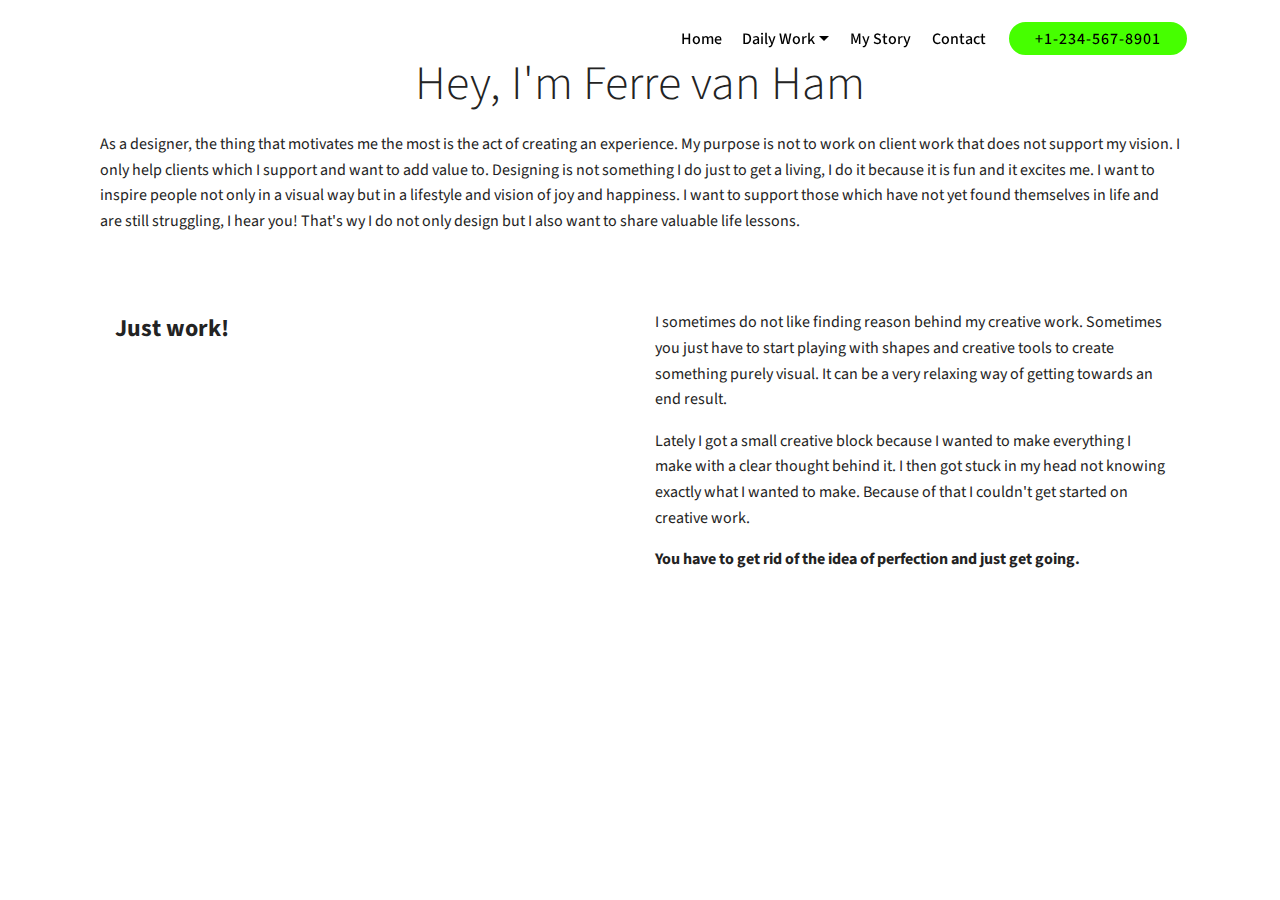
==== mystory.html @ eb0213bf "create github pages" ====
<!DOCTYPE html>
<html >
<head>
  <!-- Site made with Mobirise Website Builder v4.9.3, https://mobirise.com -->
  <meta charset="UTF-8">
  <meta http-equiv="X-UA-Compatible" content="IE=edge">
  <meta name="generator" content="Mobirise v4.9.3, mobirise.com">
  <meta name="viewport" content="width=device-width, initial-scale=1, minimum-scale=1">
  <link rel="shortcut icon" href="assets/images/logo2.png" type="image/x-icon">
  <meta name="description" content="Site Generator Description">
  <title>mystory</title>
  <link rel="stylesheet" href="assets/tether/tether.min.css">
  <link rel="stylesheet" href="assets/bootstrap/css/bootstrap.min.css">
  <link rel="stylesheet" href="assets/bootstrap/css/bootstrap-grid.min.css">
  <link rel="stylesheet" href="assets/bootstrap/css/bootstrap-reboot.min.css">
  <link rel="stylesheet" href="assets/gdpr-plugin/gdpr-styles.css">
  <link rel="stylesheet" href="assets/dropdown/css/style.css">
  <link rel="stylesheet" href="assets/theme/css/style.css">
  <link rel="stylesheet" href="assets/mobirise/css/mbr-additional.css" type="text/css">
  
  
  
</head>
<body>

<!-- Google Analytics -->
<!-- Global site tag (gtag.js) - Google Analytics -->
<script async src="https://www.googletagmanager.com/gtag/js?id=UA-135306387-1"></script>
<script>
  window.dataLayer = window.dataLayer || [];
  function gtag(){dataLayer.push(arguments);}
  gtag('js', new Date());

  gtag('config', 'UA-135306387-1');
</script>

<!-- /Google Analytics -->


  <section class="menu cid-riCoh1cLcg" once="menu" id="menu2-3">

    

    <nav class="navbar navbar-expand beta-menu navbar-dropdown align-items-center navbar-fixed-top navbar-toggleable-sm bg-color transparent">
        <button class="navbar-toggler navbar-toggler-right" type="button" data-toggle="collapse" data-target="#navbarSupportedContent" aria-controls="navbarSupportedContent" aria-expanded="false" aria-label="Toggle navigation">
            <div class="hamburger">
                <span></span>
                <span></span>
                <span></span>
                <span></span>
            </div>
        </button>
        <div class="menu-logo">
            <div class="navbar-brand">
                
                
            </div>
        </div>
        <div class="collapse navbar-collapse" id="navbarSupportedContent">
            <ul class="navbar-nav nav-dropdown navbar-nav-top-padding" data-app-modern-menu="true"><li class="nav-item"><a class="nav-link link text-black display-7" href="index.html">Home</a></li><li class="nav-item dropdown">
                    <a class="nav-link link text-black dropdown-toggle display-7" href="https://mobirise.co" data-toggle="dropdown-submenu" aria-expanded="false">
                        Daily Work</a><div class="dropdown-menu"><a class="text-black dropdown-item display-7" href="poster.html">Poster</a><a class="text-black dropdown-item display-7" href="https://mobirise.co">Identity<br></a><a class="text-black dropdown-item display-7" href="https://mobirise.co">Typography<br></a><a class="text-black dropdown-item display-7" href="https://mobirise.co">Photography<br></a><a class="text-black dropdown-item display-7" href="https://mobirise.co">Layout<br></a></div>
                </li>
                <li class="nav-item">
                    <a class="nav-link link text-black display-7" href="page3.html">My Story</a>
                </li><li class="nav-item"><a class="nav-link link text-black display-7" href="https://mobirise.co">
                        Contact</a></li></ul>
            <div class="navbar-buttons mbr-section-btn"><a class="btn btn-sm btn-primary display-4" href="tel:+1-234-567-8901">
                    
                    +1-234-567-8901
                </a></div>
        </div>
    </nav>
</section>

<section class="engine"><a href="https://mobirise.info/v">html templates</a></section><section class="mbr-section content4 cid-riCoh1K4N3" id="content4-4">

    

    <div class="container">
        <div class="media-container-row">
            <div class="title col-12 col-md-8">
                <h2 class="align-center pb-3 mbr-fonts-style display-2">
                    Hey, I'm Ferre van Ham</h2>
                
                
            </div>
        </div>
    </div>
</section>

<section class="mbr-section article content1 cid-riCoh27kid" id="content1-5">
    
     

    <div class="container">
        <div class="media-container-row">
            <div class="mbr-text col-12 mbr-fonts-style display-7 col-md-12"><p>As a designer, the thing that motivates me the most is the act of creating an experience. My purpose is not to work on client work that does not support my vision. I only help clients which I support and want to add value to. Designing is not something I do just to get a living, I do it because it is fun and it excites me. I want to inspire people not only in a visual way but in a lifestyle and vision of joy and happiness. I want to support those which have not yet found themselves in life and are still struggling, I hear you! That's wy I do not only design but I also want to share valuable life lessons.</p></div>
        </div>
    </div>
</section>

<section class="mbr-section article content3 cid-riCoh2pWkL" id="content3-6">
      
     

    <div class="container">
        <div class="media-container-row">
            <div class="row col-12 col-md-12">
                <div class="col-12 mbr-text mbr-fonts-style col-md-6 display-5">
                     <p><strong>Just work!</strong></p>
                </div>
                <div class="col-12 mbr-text mbr-fonts-style display-7 col-md-6">
                     <p>I sometimes do not like finding reason behind my creative work. Sometimes you just have to start playing with shapes and creative tools to create something purely visual. It can be a very relaxing way of getting towards an end result.</p><p>Lately I got a small creative block because I wanted to make everything I make with a clear thought behind it. I then got stuck in my head not knowing exactly what I wanted to make. Because of that I couldn't get started on creative work.</p><p><strong>You have to get rid of the idea of perfection and just get going.</strong></p>
                </div>
                
            </div>
        </div>
    </div>
</section>


  <script src="assets/web/assets/jquery/jquery.min.js"></script>
  <script src="assets/popper/popper.min.js"></script>
  <script src="assets/tether/tether.min.js"></script>
  <script src="assets/bootstrap/js/bootstrap.min.js"></script>
  <script src="assets/smoothscroll/smooth-scroll.js"></script>
  <script src="assets/cookies-alert-plugin/cookies-alert-core.js"></script>
  <script src="assets/cookies-alert-plugin/cookies-alert-script.js"></script>
  <script src="assets/dropdown/js/script.min.js"></script>
  <script src="assets/touchswipe/jquery.touch-swipe.min.js"></script>
  <script src="assets/theme/js/script.js"></script>
  
  
<input name="cookieData" type="hidden" data-cookie-text="We use cookies to give you the best experience. Read our <a href='privacy.html'>cookie policy</a>.">
  </body>
</html>
---- assets/gdpr-plugin/gdpr-styles.css ----
.gdpr-block {
    padding: 10px 0;
    font-size: 14px;
    display: block;
    text-align: center;
}
.gdpr-block.covert {
	display: none;
}
.gdpr-block label input {
    width: 15px;
    margin-right: 10px;
    vertical-align: middle;
}
.gdpr-block label {
    color: #a7a7a7;
    vertical-align: middle;
    user-select: none;
    margin-bottom: 0;
    display: inline;
}
---- assets/dropdown/css/style.css ----
.navbar-dropdown {
  left: 0;
  padding: 0;
  position: absolute;
  right: 0;
  top: 0;
  transition: all 0.45s ease;
  z-index: 1030;
  background: #282828; }
  .navbar-dropdown .navbar-logo {
    margin-right: 0.8rem;
    transition: margin 0.3s ease-in-out;
    vertical-align: middle; }
    .navbar-dropdown .navbar-logo img {
      height: 3.125rem;
      transition: all 0.3s ease-in-out; }
    .navbar-dropdown .navbar-logo.mbr-iconfont {
      font-size: 3.125rem;
      line-height: 3.125rem; }
  .navbar-dropdown .navbar-caption {
    font-weight: 700;
    white-space: normal;
    vertical-align: -4px;
    line-height: 3.125rem !important; }
    .navbar-dropdown .navbar-caption, .navbar-dropdown .navbar-caption:hover {
      color: inherit;
      text-decoration: none; }
  .navbar-dropdown .mbr-iconfont + .navbar-caption {
    vertical-align: -1px; }
  .navbar-dropdown.navbar-fixed-top {
    position: fixed; }
  .navbar-dropdown .navbar-brand span {
    vertical-align: -4px; }
  .navbar-dropdown.bg-color.transparent {
    background: none; }
  .navbar-dropdown.navbar-short .navbar-brand {
    padding: 0.625rem 0; }
    .navbar-dropdown.navbar-short .navbar-brand span {
      vertical-align: -1px; }
  .navbar-dropdown.navbar-short .navbar-caption {
    line-height: 2.375rem !important;
    vertical-align: -2px; }
  .navbar-dropdown.navbar-short .navbar-logo {
    margin-right: 0.5rem; }
    .navbar-dropdown.navbar-short .navbar-logo img {
      height: 2.375rem; }
    .navbar-dropdown.navbar-short .navbar-logo.mbr-iconfont {
      font-size: 2.375rem;
      line-height: 2.375rem; }
  .navbar-dropdown.navbar-short .mbr-table-cell {
    height: 3.625rem; }
  .navbar-dropdown .navbar-close {
    left: 0.6875rem;
    position: fixed;
    top: 0.75rem;
    z-index: 1000; }
  .navbar-dropdown .hamburger-icon {
    content: "";
    display: inline-block;
    vertical-align: middle;
    width: 16px;
    -webkit-box-shadow: 0 -6px 0 1px #282828,0 0 0 1px #282828,0 6px 0 1px #282828;
    -moz-box-shadow: 0 -6px 0 1px #282828,0 0 0 1px #282828,0 6px 0 1px #282828;
    box-shadow: 0 -6px 0 1px #282828,0 0 0 1px #282828,0 6px 0 1px #282828; }

.dropdown-menu .dropdown-toggle[data-toggle="dropdown-submenu"]::after {
  border-bottom: 0.35em solid transparent;
  border-left: 0.35em solid;
  border-right: 0;
  border-top: 0.35em solid transparent;
  margin-left: 0.3rem; }

.dropdown-menu .dropdown-item:focus {
  outline: 0; }

.nav-dropdown {
  font-size: 0.75rem;
  font-weight: 500;
  height: auto !important; }
  .nav-dropdown .nav-btn {
    padding-left: 1rem; }
  .nav-dropdown .link {
    margin: .667em 1.667em;
    font-weight: 500;
    padding: 0;
    transition: color .2s ease-in-out; }
    .nav-dropdown .link.dropdown-toggle {
      margin-right: 2.583em; }
      .nav-dropdown .link.dropdown-toggle::after {
        margin-left: .25rem;
        border-top: 0.35em solid;
        border-right: 0.35em solid transparent;
        border-left: 0.35em solid transparent;
        border-bottom: 0; }
      .nav-dropdown .link.dropdown-toggle[aria-expanded="true"] {
        margin: 0;
        padding: 0.667em 3.263em  0.667em 1.667em; }
  .nav-dropdown .link::after,
  .nav-dropdown .dropdown-item::after {
    color: inherit; }
  .nav-dropdown .btn {
    font-size: 0.75rem;
    font-weight: 700;
    letter-spacing: 0;
    margin-bottom: 0;
    padding-left: 1.25rem;
    padding-right: 1.25rem; }
  .nav-dropdown .dropdown-menu {
    border-radius: 0;
    border: 0;
    left: 0;
    margin: 0;
    padding-bottom: 1.25rem;
    padding-top: 1.25rem;
    position: relative; }
  .nav-dropdown .dropdown-submenu {
    margin-left: 0.125rem;
    top: 0; }
  .nav-dropdown .dropdown-item {
    font-weight: 500;
    line-height: 2;
    padding: 0.3846em 4.615em 0.3846em 1.5385em;
    position: relative;
    transition: color .2s ease-in-out, background-color .2s ease-in-out; }
    .nav-dropdown .dropdown-item::after {
      margin-top: -0.3077em;
      position: absolute;
      right: 1.1538em;
      top: 50%; }
    .nav-dropdown .dropdown-item:focus, .nav-dropdown .dropdown-item:hover {
      background: none; }

@media (max-width: 767px) {
  .nav-dropdown.navbar-toggleable-sm {
    bottom: 0;
    display: none;
    left: 0;
    overflow-x: hidden;
    position: fixed;
    top: 0;
    transform: translateX(-100%);
    -ms-transform: translateX(-100%);
    -webkit-transform: translateX(-100%);
    width: 18.75rem;
    z-index: 999; } }
.nav-dropdown.navbar-toggleable-xl {
  bottom: 0;
  display: none;
  left: 0;
  overflow-x: hidden;
  position: fixed;
  top: 0;
  transform: translateX(-100%);
  -ms-transform: translateX(-100%);
  -webkit-transform: translateX(-100%);
  width: 18.75rem;
  z-index: 999; }

.nav-dropdown-sm {
  display: block !important;
  overflow-x: hidden;
  overflow: auto;
  padding-top: 3.875rem; }
  .nav-dropdown-sm::after {
    content: "";
    display: block;
    height: 3rem;
    width: 100%; }
  .nav-dropdown-sm.collapse.in ~ .navbar-close {
    display: block !important; }
  .nav-dropdown-sm.collapsing, .nav-dropdown-sm.collapse.in {
    transform: translateX(0);
    -ms-transform: translateX(0);
    -webkit-transform: translateX(0);
    transition: all 0.25s ease-out;
    -webkit-transition: all 0.25s ease-out;
    background: #282828; }
  .nav-dropdown-sm.collapsing[aria-expanded="false"] {
    transform: translateX(-100%);
    -ms-transform: translateX(-100%);
    -webkit-transform: translateX(-100%); }
  .nav-dropdown-sm .nav-item {
    display: block;
    margin-left: 0 !important;
    padding-left: 0; }
  .nav-dropdown-sm .link,
  .nav-dropdown-sm .dropdown-item {
    border-top: 1px dotted rgba(255, 255, 255, 0.1);
    font-size: 0.8125rem;
    line-height: 1.6;
    margin: 0 !important;
    padding: 0.875rem 2.4rem 0.875rem 1.5625rem !important;
    position: relative;
    white-space: normal; }
    .nav-dropdown-sm .link:focus, .nav-dropdown-sm .link:hover,
    .nav-dropdown-sm .dropdown-item:focus,
    .nav-dropdown-sm .dropdown-item:hover {
      background: rgba(0, 0, 0, 0.2) !important;
      color: #c0a375; }
  .nav-dropdown-sm .nav-btn {
    position: relative;
    padding: 1.5625rem 1.5625rem 0 1.5625rem; }
    .nav-dropdown-sm .nav-btn::before {
      border-top: 1px dotted rgba(255, 255, 255, 0.1);
      content: "";
      left: 0;
      position: absolute;
      top: 0;
      width: 100%; }
    .nav-dropdown-sm .nav-btn + .nav-btn {
      padding-top: 0.625rem; }
      .nav-dropdown-sm .nav-btn + .nav-btn::before {
        display: none; }
  .nav-dropdown-sm .btn {
    padding: 0.625rem 0; }
  .nav-dropdown-sm .dropdown-toggle[data-toggle="dropdown-submenu"]::after {
    margin-left: .25rem;
    border-top: 0.35em solid;
    border-right: 0.35em solid transparent;
    border-left: 0.35em solid transparent;
    border-bottom: 0; }
  .nav-dropdown-sm .dropdown-toggle[data-toggle="dropdown-submenu"][aria-expanded="true"]::after {
    border-top: 0;
    border-right: 0.35em solid transparent;
    border-left: 0.35em solid transparent;
    border-bottom: 0.35em solid; }
  .nav-dropdown-sm .dropdown-menu {
    margin: 0;
    padding: 0;
    position: relative;
    top: 0;
    left: 0;
    width: 100%;
    border: 0;
    float: none;
    border-radius: 0;
    background: none; }
  .nav-dropdown-sm .dropdown-submenu {
    left: 100%;
    margin-left: 0.125rem;
    margin-top: -1.25rem;
    top: 0; }

.navbar-toggleable-sm .nav-dropdown .dropdown-menu {
  position: absolute; }

.navbar-toggleable-sm .nav-dropdown .dropdown-submenu {
  left: 100%;
  margin-left: 0.125rem;
  margin-top: -1.25rem;
  top: 0; }

.navbar-toggleable-sm.opened .nav-dropdown .dropdown-menu {
  position: relative; }

.navbar-toggleable-sm.opened .nav-dropdown .dropdown-submenu {
  left: 0;
  margin-left: 00rem;
  margin-top: 0rem;
  top: 0; }

.is-builder .nav-dropdown.collapsing {
  transition: none !important; }

/*# sourceMappingURL=style.css.map */
---- assets/theme/css/style.css ----
/*!
 * Mobirise v4 theme (https://mobirise.com/)
 * Copyright 2017 Mobirise
 */
section {
  background-color: #eeeeee; }

section,
.container,
.container-fluid {
  position: relative;
  word-wrap: break-word; }

a.mbr-iconfont:hover {
  text-decoration: none; }

.article .lead p, .article .lead ul, .article .lead ol, .article .lead pre, .article .lead blockquote {
  margin-bottom: 0; }

a {
  font-style: normal;
  font-weight: 400;
  cursor: pointer; }
  a, a:hover {
    text-decoration: none; }

figure {
  margin-bottom: 0; }

body {
  color: #232323; }

h1, h2, h3, h4, h5, h6,
.h1, .h2, .h3, .h4, .h5, .h6,
.display-1, .display-2, .display-3, .display-4 {
  line-height: 1;
  word-break: break-word;
  word-wrap: break-word; }

b, strong {
  font-weight: bold; }

blockquote {
  padding: 10px 0 10px 20px;
  position: relative;
  border-left: 2px solid;
  border-color: #ff3366; }

input:-webkit-autofill, input:-webkit-autofill:hover, input:-webkit-autofill:focus, input:-webkit-autofill:active {
  transition-delay: 9999s;
  transition-property: background-color, color; }

textarea[type="hidden"] {
  display: none; }

body {
  position: relative; }

section {
  background-position: 50% 50%;
  background-repeat: no-repeat;
  background-size: cover; }
  section .mbr-background-video,
  section .mbr-background-video-preview {
    position: absolute;
    bottom: 0;
    left: 0;
    right: 0;
    top: 0; }

.hidden {
  visibility: hidden; }

.mbr-z-index20 {
  z-index: 20; }

/*! Base colors */
.mbr-white {
  color: #ffffff; }

.mbr-black {
  color: #000000; }

.mbr-bg-white {
  background-color: #ffffff; }

.mbr-bg-black {
  background-color: #000000; }

/*! Text-aligns */
.align-left {
  text-align: left; }

.align-center {
  text-align: center; }

.align-right {
  text-align: right; }

@media (max-width: 767px) {
  .align-left, .align-center, .align-right, .mbr-section-btn, .mbr-section-title {
    text-align: center; } }
/*! Font-weight  */
.mbr-light {
  font-weight: 300; }

.mbr-regular {
  font-weight: 400; }

.mbr-semibold {
  font-weight: 500; }

.mbr-bold {
  font-weight: 700; }

/*! Media  */
.media-size-item {
  -webkit-flex: 1 1 auto;
  -moz-flex: 1 1 auto;
  -ms-flex: 1 1 auto;
  -o-flex: 1 1 auto;
  flex: 1 1 auto; }

.media-content {
  -webkit-flex-basis: 100%;
  flex-basis: 100%; }

.media-container-row {
  display: -ms-flexbox;
  display: -webkit-flex;
  display: flex;
  -webkit-flex-direction: row;
  -ms-flex-direction: row;
  flex-direction: row;
  -webkit-flex-wrap: wrap;
  -ms-flex-wrap: wrap;
  flex-wrap: wrap;
  -webkit-justify-content: center;
  -ms-flex-pack: center;
  justify-content: center;
  -webkit-align-content: center;
  -ms-flex-line-pack: center;
  align-content: center;
  -webkit-align-items: start;
  -ms-flex-align: start;
  align-items: start; }
  .media-container-row .media-size-item {
    width: 400px; }

.media-container-column {
  display: -ms-flexbox;
  display: -webkit-flex;
  display: flex;
  -webkit-flex-direction: column;
  -ms-flex-direction: column;
  flex-direction: column;
  -webkit-flex-wrap: wrap;
  -ms-flex-wrap: wrap;
  flex-wrap: wrap;
  -webkit-justify-content: center;
  -ms-flex-pack: center;
  justify-content: center;
  -webkit-align-content: center;
  -ms-flex-line-pack: center;
  align-content: center;
  -webkit-align-items: stretch;
  -ms-flex-align: stretch;
  align-items: stretch; }
  .media-container-column > * {
    width: 100%; }

@media (min-width: 992px) {
  .media-container-row {
    -webkit-flex-wrap: nowrap;
    -ms-flex-wrap: nowrap;
    flex-wrap: nowrap; } }
figure {
  overflow: hidden; }

figure[mbr-media-size] {
  transition: width 0.1s; }

.mbr-figure img, .mbr-figure iframe {
  display: block;
  width: 100%; }

.card {
  background-color: transparent;
  border: none; }

.card-img {
  text-align: center;
  flex-shrink: 0;
  -webkit-flex-shrink: 0; }

.media {
  max-width: 100%;
  margin: 0 auto; }

.mbr-figure {
  -ms-flex-item-align: center;
  -ms-grid-row-align: center;
  -webkit-align-self: center;
  align-self: center; }

.media-container > div {
  max-width: 100%; }

.mbr-figure img, .card-img img {
  width: 100%; }

@media (max-width: 991px) {
  .media-size-item {
    width: auto !important; }

  .media {
    width: auto; }

  .mbr-figure {
    width: 100% !important; } }
/*! Buttons */
.mbr-section-btn {
  margin-left: -.25rem;
  margin-right: -.25rem;
  font-size: 0; }

nav .mbr-section-btn {
  margin-left: 0rem;
  margin-right: 0rem; }

/*! Btn icon margin */
.btn .mbr-iconfont, .btn.btn-sm .mbr-iconfont {
  cursor: pointer;
  margin-right: 0.5rem; }

.btn.btn-md .mbr-iconfont, .btn.btn-md .mbr-iconfont {
  margin-right: 0.8rem; }

.mbr-regular {
  font-weight: 400; }

.mbr-semibold {
  font-weight: 500; }

.mbr-bold {
  font-weight: 700; }

[type="submit"] {
  -webkit-appearance: none; }

/*! Full-screen */
.mbr-fullscreen .mbr-overlay {
  min-height: 100vh; }

.mbr-fullscreen {
  display: flex;
  display: -webkit-flex;
  display: -moz-flex;
  display: -ms-flex;
  display: -o-flex;
  align-items: center;
  -webkit-align-items: center;
  min-height: 100vh;
  padding-top: 3rem;
  padding-bottom: 3rem; }

/*! Map */
.map {
  height: 25rem;
  position: relative; }
  .map iframe {
    width: 100%;
    height: 100%; }

/* Form */
.form-asterisk {
  font-family: initial;
  position: absolute;
  top: -2px;
  font-weight: normal; }

/*! Scroll to top arrow */
.mbr-arrow-up {
  bottom: 25px;
  right: 90px;
  position: fixed;
  text-align: right;
  z-index: 5000;
  color: #ffffff;
  font-size: 32px;
  transform: rotate(180deg);
  -webkit-transform: rotate(180deg); }

.mbr-arrow-up a {
  background: rgba(0, 0, 0, 0.2);
  border-radius: 3px;
  color: #fff;
  display: inline-block;
  height: 60px;
  width: 60px;
  outline-style: none !important;
  position: relative;
  text-decoration: none;
  transition: all .3s ease-in-out;
  cursor: pointer;
  text-align: center; }
  .mbr-arrow-up a:hover {
    background-color: rgba(0, 0, 0, 0.4); }
  .mbr-arrow-up a i {
    line-height: 60px; }

.mbr-arrow-up-icon {
  display: block;
  color: #fff; }

.mbr-arrow-up-icon::before {
  content: "\203a";
  display: inline-block;
  font-family: serif;
  font-size: 32px;
  line-height: 1;
  font-style: normal;
  position: relative;
  top: 6px;
  left: -4px;
  -webkit-transform: rotate(-90deg);
  transform: rotate(-90deg); }

/*! Arrow Down */
.mbr-arrow {
  position: absolute;
  bottom: 45px;
  left: 50%;
  width: 60px;
  height: 60px;
  cursor: pointer;
  background-color: rgba(80, 80, 80, 0.5);
  border-radius: 50%;
  -webkit-transform: translateX(-50%);
  transform: translateX(-50%); }
  .mbr-arrow > a {
    display: inline-block;
    text-decoration: none;
    outline-style: none;
    -webkit-animation: arrowdown 1.7s ease-in-out infinite;
    animation: arrowdown 1.7s ease-in-out infinite; }
    .mbr-arrow > a > i {
      position: absolute;
      top: -2px;
      left: 15px;
      font-size: 2rem; }

@keyframes arrowdown {
  0% {
    transform: translateY(0px);
    -webkit-transform: translateY(0px); }
  50% {
    transform: translateY(-5px);
    -webkit-transform: translateY(-5px); }
  100% {
    transform: translateY(0px);
    -webkit-transform: translateY(0px); } }
@-webkit-keyframes arrowdown {
  0% {
    transform: translateY(0px);
    -webkit-transform: translateY(0px); }
  50% {
    transform: translateY(-5px);
    -webkit-transform: translateY(-5px); }
  100% {
    transform: translateY(0px);
    -webkit-transform: translateY(0px); } }
@media (max-width: 500px) {
  .mbr-arrow-up {
    left: 50%;
    right: auto;
    transform: translateX(-50%) rotate(180deg);
    -webkit-transform: translateX(-50%) rotate(180deg); } }
/*Gradients animation*/
@keyframes gradient-animation {
  from {
    background-position: 0% 100%;
    animation-timing-function: ease-in-out; }
  to {
    background-position: 100% 0%;
    animation-timing-function: ease-in-out; } }
@-webkit-keyframes gradient-animation {
  from {
    background-position: 0% 100%;
    animation-timing-function: ease-in-out; }
  to {
    background-position: 100% 0%;
    animation-timing-function: ease-in-out; } }
.bg-gradient {
  background-size: 200% 200%;
  animation: gradient-animation 5s infinite alternate;
  -webkit-animation: gradient-animation 5s infinite alternate; }

.menu .navbar-brand {
  display: -webkit-flex; }
  .menu .navbar-brand span {
    display: flex;
    display: -webkit-flex; }
  .menu .navbar-brand .navbar-caption-wrap {
    display: -webkit-flex; }
  .menu .navbar-brand .navbar-logo img {
    display: -webkit-flex; }
@media (min-width: 768px) and (max-width: 991px) {
  .menu .navbar-toggleable-sm .navbar-nav {
    display: -webkit-box;
    display: -webkit-flex;
    display: -ms-flexbox; } }
@media (min-width: 992px) {
  .menu .navbar-nav.nav-dropdown {
    display: -webkit-flex; }
  .menu .navbar-toggleable-sm .navbar-collapse {
    display: -webkit-flex !important; } }
@media (max-width: 767px) {
  .menu .navbar-collapse {
    overflow-y: auto;
    max-height: 80vh; }
  .menu .dropdown-menu {
    max-height: 60vh;
    overflow-y: auto; } }

.navbar {
  display: -webkit-flex;
  -webkit-flex-wrap: wrap;
  -webkit-align-items: center;
  -webkit-justify-content: space-between; }

.navbar-collapse {
  -webkit-flex-basis: 100%;
  -webkit-flex-grow: 1;
  -webkit-align-items: center; }

.nav-dropdown .link {
  padding: .667em 1.667em !important;
  margin: 0 !important; }

.nav {
  display: -webkit-flex;
  -webkit-flex-wrap: wrap; }

.row {
  display: -webkit-flex;
  -webkit-flex-wrap: wrap; }

.justify-content-center {
  -webkit-justify-content: center; }

.form-inline {
  display: -webkit-flex;
  -webkit-flex-flow: row wrap;
  -webkit-align-items: center; }

.card-wrapper {
  -webkit-flex: 1; }

.carousel-control {
  z-index: 10;
  display: -webkit-flex;
  -webkit-align-items: center;
  -webkit-justify-content: center; }

.carousel-controls {
  display: -webkit-flex; }

.media {
  display: -webkit-flex; }

/*# sourceMappingURL=style.css.map */
.engine {
	position: absolute;
	text-indent: -2400px;
	text-align: center;
	padding: 0;
	top: 0;
	left: -2400px;
}
---- assets/mobirise/css/mbr-additional.css ----
@import url(https://fonts.googleapis.com/css?family=Source+Sans+Pro:200,200i,300,300i,400,400i,600,600i,700,700i,900,900i);





body {
  font-style: normal;
  line-height: 1.5;
}
.mbr-section-title {
  font-style: normal;
  line-height: 1.2;
}
.mbr-section-subtitle {
  line-height: 1.3;
}
.mbr-text {
  font-style: normal;
  line-height: 1.6;
}
.display-1 {
  font-family: 'Source Sans Pro', sans-serif;
  font-size: 6rem;
}
.display-1 > .mbr-iconfont {
  font-size: 9.6rem;
}
.display-2 {
  font-family: 'Source Sans Pro', sans-serif;
  font-size: 3rem;
}
.display-2 > .mbr-iconfont {
  font-size: 4.8rem;
}
.display-4 {
  font-family: 'Source Sans Pro', sans-serif;
  font-size: 1rem;
}
.display-4 > .mbr-iconfont {
  font-size: 1.6rem;
}
.display-5 {
  font-family: 'Source Sans Pro', sans-serif;
  font-size: 1.5rem;
}
.display-5 > .mbr-iconfont {
  font-size: 2.4rem;
}
.display-7 {
  font-family: 'Source Sans Pro', sans-serif;
  font-size: 1rem;
}
.display-7 > .mbr-iconfont {
  font-size: 1.6rem;
}
/* ---- Fluid typography for mobile devices ---- */
/* 1.4 - font scale ratio ( bootstrap == 1.42857 ) */
/* 100vw - current viewport width */
/* (48 - 20)  48 == 48rem == 768px, 20 == 20rem == 320px(minimal supported viewport) */
/* 0.65 - min scale variable, may vary */
@media (max-width: 768px) {
  .display-1 {
    font-size: 4.8rem;
    font-size: calc( 2.75rem + (6 - 2.75) * ((100vw - 20rem) / (48 - 20)));
    line-height: calc( 1.4 * (2.75rem + (6 - 2.75) * ((100vw - 20rem) / (48 - 20))));
  }
  .display-2 {
    font-size: 2.4rem;
    font-size: calc( 1.7rem + (3 - 1.7) * ((100vw - 20rem) / (48 - 20)));
    line-height: calc( 1.4 * (1.7rem + (3 - 1.7) * ((100vw - 20rem) / (48 - 20))));
  }
  .display-4 {
    font-size: 0.8rem;
    font-size: calc( 1rem + (1 - 1) * ((100vw - 20rem) / (48 - 20)));
    line-height: calc( 1.4 * (1rem + (1 - 1) * ((100vw - 20rem) / (48 - 20))));
  }
  .display-5 {
    font-size: 1.2rem;
    font-size: calc( 1.175rem + (1.5 - 1.175) * ((100vw - 20rem) / (48 - 20)));
    line-height: calc( 1.4 * (1.175rem + (1.5 - 1.175) * ((100vw - 20rem) / (48 - 20))));
  }
}
/* Buttons */
.btn {
  font-weight: 500;
  border-width: 2px;
  font-style: normal;
  letter-spacing: 1px;
  margin: .4rem .8rem;
  white-space: normal;
  -webkit-transition: all 0.3s ease-in-out;
  -moz-transition: all 0.3s ease-in-out;
  transition: all 0.3s ease-in-out;
  display: inline-flex;
  align-items: center;
  justify-content: center;
  word-break: break-word;
  -webkit-align-items: center;
  -webkit-justify-content: center;
  display: -webkit-inline-flex;
  padding: 1rem 3rem;
  border-radius: 3px;
}
.btn-sm {
  font-weight: 500;
  letter-spacing: 1px;
  -webkit-transition: all 0.3s ease-in-out;
  -moz-transition: all 0.3s ease-in-out;
  transition: all 0.3s ease-in-out;
  padding: 0.6rem 1.5rem;
  border-radius: 3px;
}
.btn-md {
  font-weight: 500;
  letter-spacing: 1px;
  margin: .4rem .8rem !important;
  -webkit-transition: all 0.3s ease-in-out;
  -moz-transition: all 0.3s ease-in-out;
  transition: all 0.3s ease-in-out;
  padding: 1rem 3rem;
  border-radius: 3px;
}
.btn-lg {
  font-weight: 500;
  letter-spacing: 1px;
  margin: .4rem .8rem !important;
  -webkit-transition: all 0.3s ease-in-out;
  -moz-transition: all 0.3s ease-in-out;
  transition: all 0.3s ease-in-out;
  padding: 1.2rem 3.2rem;
  border-radius: 3px;
}
.bg-primary {
  background-color: #46ff00 !important;
}
.bg-success {
  background-color: #f7ed4a !important;
}
.bg-info {
  background-color: #82786e !important;
}
.bg-warning {
  background-color: #879a9f !important;
}
.bg-danger {
  background-color: #b1a374 !important;
}
.btn-primary,
.btn-primary:active {
  background-color: #46ff00 !important;
  border-color: #46ff00 !important;
  color: #000000 !important;
}
.btn-primary:hover,
.btn-primary:focus,
.btn-primary.focus,
.btn-primary.active {
  color: #000000 !important;
  background-color: #31b300 !important;
  border-color: #31b300 !important;
}
.btn-primary.disabled,
.btn-primary:disabled {
  color: #000000 !important;
  background-color: #31b300 !important;
  border-color: #31b300 !important;
}
.btn-secondary,
.btn-secondary:active {
  background-color: #ff3366 !important;
  border-color: #ff3366 !important;
  color: #ffffff !important;
}
.btn-secondary:hover,
.btn-secondary:focus,
.btn-secondary.focus,
.btn-secondary.active {
  color: #ffffff !important;
  background-color: #e50039 !important;
  border-color: #e50039 !important;
}
.btn-secondary.disabled,
.btn-secondary:disabled {
  color: #ffffff !important;
  background-color: #e50039 !important;
  border-color: #e50039 !important;
}
.btn-info,
.btn-info:active {
  background-color: #82786e !important;
  border-color: #82786e !important;
  color: #ffffff !important;
}
.btn-info:hover,
.btn-info:focus,
.btn-info.focus,
.btn-info.active {
  color: #ffffff !important;
  background-color: #59524b !important;
  border-color: #59524b !important;
}
.btn-info.disabled,
.btn-info:disabled {
  color: #ffffff !important;
  background-color: #59524b !important;
  border-color: #59524b !important;
}
.btn-success,
.btn-success:active {
  background-color: #f7ed4a !important;
  border-color: #f7ed4a !important;
  color: #3f3c03 !important;
}
.btn-success:hover,
.btn-success:focus,
.btn-success.focus,
.btn-success.active {
  color: #3f3c03 !important;
  background-color: #eadd0a !important;
  border-color: #eadd0a !important;
}
.btn-success.disabled,
.btn-success:disabled {
  color: #3f3c03 !important;
  background-color: #eadd0a !important;
  border-color: #eadd0a !important;
}
.btn-warning,
.btn-warning:active {
  background-color: #879a9f !important;
  border-color: #879a9f !important;
  color: #ffffff !important;
}
.btn-warning:hover,
.btn-warning:focus,
.btn-warning.focus,
.btn-warning.active {
  color: #ffffff !important;
  background-color: #617479 !important;
  border-color: #617479 !important;
}
.btn-warning.disabled,
.btn-warning:disabled {
  color: #ffffff !important;
  background-color: #617479 !important;
  border-color: #617479 !important;
}
.btn-danger,
.btn-danger:active {
  background-color: #b1a374 !important;
  border-color: #b1a374 !important;
  color: #ffffff !important;
}
.btn-danger:hover,
.btn-danger:focus,
.btn-danger.focus,
.btn-danger.active {
  color: #ffffff !important;
  background-color: #8b7d4e !important;
  border-color: #8b7d4e !important;
}
.btn-danger.disabled,
.btn-danger:disabled {
  color: #ffffff !important;
  background-color: #8b7d4e !important;
  border-color: #8b7d4e !important;
}
.btn-white {
  color: #333333 !important;
}
.btn-white,
.btn-white:active {
  background-color: #ffffff !important;
  border-color: #ffffff !important;
  color: #808080 !important;
}
.btn-white:hover,
.btn-white:focus,
.btn-white.focus,
.btn-white.active {
  color: #808080 !important;
  background-color: #d9d9d9 !important;
  border-color: #d9d9d9 !important;
}
.btn-white.disabled,
.btn-white:disabled {
  color: #808080 !important;
  background-color: #d9d9d9 !important;
  border-color: #d9d9d9 !important;
}
.btn-black,
.btn-black:active {
  background-color: #333333 !important;
  border-color: #333333 !important;
  color: #ffffff !important;
}
.btn-black:hover,
.btn-black:focus,
.btn-black.focus,
.btn-black.active {
  color: #ffffff !important;
  background-color: #0d0d0d !important;
  border-color: #0d0d0d !important;
}
.btn-black.disabled,
.btn-black:disabled {
  color: #ffffff !important;
  background-color: #0d0d0d !important;
  border-color: #0d0d0d !important;
}
.btn-primary-outline,
.btn-primary-outline:active {
  background: none;
  border-color: #2a9900;
  color: #2a9900;
}
.btn-primary-outline:hover,
.btn-primary-outline:focus,
.btn-primary-outline.focus,
.btn-primary-outline.active {
  color: #000000;
  background-color: #46ff00;
  border-color: #46ff00;
}
.btn-primary-outline.disabled,
.btn-primary-outline:disabled {
  color: #000000 !important;
  background-color: #46ff00 !important;
  border-color: #46ff00 !important;
}
.btn-secondary-outline,
.btn-secondary-outline:active {
  background: none;
  border-color: #cc0033;
  color: #cc0033;
}
.btn-secondary-outline:hover,
.btn-secondary-outline:focus,
.btn-secondary-outline.focus,
.btn-secondary-outline.active {
  color: #ffffff;
  background-color: #ff3366;
  border-color: #ff3366;
}
.btn-secondary-outline.disabled,
.btn-secondary-outline:disabled {
  color: #ffffff !important;
  background-color: #ff3366 !important;
  border-color: #ff3366 !important;
}
.btn-info-outline,
.btn-info-outline:active {
  background: none;
  border-color: #4b453f;
  color: #4b453f;
}
.btn-info-outline:hover,
.btn-info-outline:focus,
.btn-info-outline.focus,
.btn-info-outline.active {
  color: #ffffff;
  background-color: #82786e;
  border-color: #82786e;
}
.btn-info-outline.disabled,
.btn-info-outline:disabled {
  color: #ffffff !important;
  background-color: #82786e !important;
  border-color: #82786e !important;
}
.btn-success-outline,
.btn-success-outline:active {
  background: none;
  border-color: #d2c609;
  color: #d2c609;
}
.btn-success-outline:hover,
.btn-success-outline:focus,
.btn-success-outline.focus,
.btn-success-outline.active {
  color: #3f3c03;
  background-color: #f7ed4a;
  border-color: #f7ed4a;
}
.btn-success-outline.disabled,
.btn-success-outline:disabled {
  color: #3f3c03 !important;
  background-color: #f7ed4a !important;
  border-color: #f7ed4a !important;
}
.btn-warning-outline,
.btn-warning-outline:active {
  background: none;
  border-color: #55666b;
  color: #55666b;
}
.btn-warning-outline:hover,
.btn-warning-outline:focus,
.btn-warning-outline.focus,
.btn-warning-outline.active {
  color: #ffffff;
  background-color: #879a9f;
  border-color: #879a9f;
}
.btn-warning-outline.disabled,
.btn-warning-outline:disabled {
  color: #ffffff !important;
  background-color: #879a9f !important;
  border-color: #879a9f !important;
}
.btn-danger-outline,
.btn-danger-outline:active {
  background: none;
  border-color: #7a6e45;
  color: #7a6e45;
}
.btn-danger-outline:hover,
.btn-danger-outline:focus,
.btn-danger-outline.focus,
.btn-danger-outline.active {
  color: #ffffff;
  background-color: #b1a374;
  border-color: #b1a374;
}
.btn-danger-outline.disabled,
.btn-danger-outline:disabled {
  color: #ffffff !important;
  background-color: #b1a374 !important;
  border-color: #b1a374 !important;
}
.btn-black-outline,
.btn-black-outline:active {
  background: none;
  border-color: #000000;
  color: #000000;
}
.btn-black-outline:hover,
.btn-black-outline:focus,
.btn-black-outline.focus,
.btn-black-outline.active {
  color: #ffffff;
  background-color: #333333;
  border-color: #333333;
}
.btn-black-outline.disabled,
.btn-black-outline:disabled {
  color: #ffffff !important;
  background-color: #333333 !important;
  border-color: #333333 !important;
}
.btn-white-outline,
.btn-white-outline:active,
.btn-white-outline.active {
  background: none;
  border-color: #ffffff;
  color: #ffffff;
}
.btn-white-outline:hover,
.btn-white-outline:focus,
.btn-white-outline.focus {
  color: #333333;
  background-color: #ffffff;
  border-color: #ffffff;
}
.text-primary {
  color: #46ff00 !important;
}
.text-secondary {
  color: #ff3366 !important;
}
.text-success {
  color: #f7ed4a !important;
}
.text-info {
  color: #82786e !important;
}
.text-warning {
  color: #879a9f !important;
}
.text-danger {
  color: #b1a374 !important;
}
.text-white {
  color: #ffffff !important;
}
.text-black {
  color: #000000 !important;
}
a.text-primary:hover,
a.text-primary:focus {
  color: #2a9900 !important;
}
a.text-secondary:hover,
a.text-secondary:focus {
  color: #cc0033 !important;
}
a.text-success:hover,
a.text-success:focus {
  color: #d2c609 !important;
}
a.text-info:hover,
a.text-info:focus {
  color: #4b453f !important;
}
a.text-warning:hover,
a.text-warning:focus {
  color: #55666b !important;
}
a.text-danger:hover,
a.text-danger:focus {
  color: #7a6e45 !important;
}
a.text-white:hover,
a.text-white:focus {
  color: #b3b3b3 !important;
}
a.text-black:hover,
a.text-black:focus {
  color: #4d4d4d !important;
}
.alert-success {
  background-color: #70c770;
}
.alert-info {
  background-color: #82786e;
}
.alert-warning {
  background-color: #879a9f;
}
.alert-danger {
  background-color: #b1a374;
}
.mbr-section-btn a.btn:not(.btn-form) {
  border-radius: 100px;
}
.mbr-section-btn a.btn:not(.btn-form):hover,
.mbr-section-btn a.btn:not(.btn-form):focus {
  box-shadow: none !important;
}
.mbr-section-btn a.btn:not(.btn-form):hover,
.mbr-section-btn a.btn:not(.btn-form):focus {
  box-shadow: 0 10px 40px 0 rgba(0, 0, 0, 0.2) !important;
  -webkit-box-shadow: 0 10px 40px 0 rgba(0, 0, 0, 0.2) !important;
}
.mbr-gallery-filter li a {
  border-radius: 100px !important;
}
.mbr-gallery-filter li.active .btn {
  background-color: #46ff00;
  border-color: #46ff00;
  color: #071900;
}
.mbr-gallery-filter li.active .btn:focus {
  box-shadow: none;
}
.nav-tabs .nav-link {
  border-radius: 100px !important;
}
.btn-form {
  border-radius: 0;
}
.btn-form:hover {
  cursor: pointer;
}
a,
a:hover {
  color: #46ff00;
}
.mbr-plan-header.bg-primary .mbr-plan-subtitle,
.mbr-plan-header.bg-primary .mbr-plan-price-desc {
  color: #daffcc;
}
.mbr-plan-header.bg-success .mbr-plan-subtitle,
.mbr-plan-header.bg-success .mbr-plan-price-desc {
  color: #ffffff;
}
.mbr-plan-header.bg-info .mbr-plan-subtitle,
.mbr-plan-header.bg-info .mbr-plan-price-desc {
  color: #beb8b2;
}
.mbr-plan-header.bg-warning .mbr-plan-subtitle,
.mbr-plan-header.bg-warning .mbr-plan-price-desc {
  color: #ced6d8;
}
.mbr-plan-header.bg-danger .mbr-plan-subtitle,
.mbr-plan-header.bg-danger .mbr-plan-price-desc {
  color: #dfd9c6;
}
/* Scroll to top button*/
.scrollToTop_wraper {
  display: none;
}
#scrollToTop a i:before {
  content: '';
  position: absolute;
  height: 40%;
  top: 25%;
  background: #fff;
  width: 2px;
  left: calc(50% - 1px);
}
#scrollToTop a i:after {
  content: '';
  position: absolute;
  display: block;
  border-top: 2px solid #fff;
  border-right: 2px solid #fff;
  width: 40%;
  height: 40%;
  left: 30%;
  bottom: 30%;
  transform: rotate(135deg);
  -webkit-transform: rotate(135deg);
}
/* Others*/
.note-check a[data-value=Rubik] {
  font-style: normal;
}
.mbr-arrow a {
  color: #ffffff;
}
@media (max-width: 767px) {
  .mbr-arrow {
    display: none;
  }
}
.form-control-label {
  position: relative;
  cursor: pointer;
  margin-bottom: .357em;
  padding: 0;
}
.alert {
  color: #ffffff;
  border-radius: 0;
  border: 0;
  font-size: .875rem;
  line-height: 1.5;
  margin-bottom: 1.875rem;
  padding: 1.25rem;
  position: relative;
}
.alert.alert-form::after {
  background-color: inherit;
  bottom: -7px;
  content: "";
  display: block;
  height: 14px;
  left: 50%;
  margin-left: -7px;
  position: absolute;
  transform: rotate(45deg);
  width: 14px;
  -webkit-transform: rotate(45deg);
}
.form-control {
  background-color: #f5f5f5;
  box-shadow: none;
  color: #565656;
  font-family: 'Source Sans Pro', sans-serif;
  font-size: 1rem;
  line-height: 1.43;
  min-height: 3.5em;
  padding: 1.07em .5em;
}
.form-control > .mbr-iconfont {
  font-size: 1.6rem;
}
.form-control,
.form-control:focus {
  border: 1px solid #e8e8e8;
}
.form-active .form-control:invalid {
  border-color: red;
}
.mbr-overlay {
  background-color: #000;
  bottom: 0;
  left: 0;
  opacity: .5;
  position: absolute;
  right: 0;
  top: 0;
  z-index: 0;
  pointer-events: none;
}
blockquote {
  font-style: italic;
  padding: 10px 0 10px 20px;
  font-size: 1.09rem;
  position: relative;
  border-color: #46ff00;
  border-width: 3px;
}
ul,
ol,
pre,
blockquote {
  margin-bottom: 2.3125rem;
}
pre {
  background: #f4f4f4;
  padding: 10px 24px;
  white-space: pre-wrap;
}
.inactive {
  -webkit-user-select: none;
  -moz-user-select: none;
  -ms-user-select: none;
  user-select: none;
  pointer-events: none;
  -webkit-user-drag: none;
  user-drag: none;
}
.mbr-section__comments .row {
  justify-content: center;
  -webkit-justify-content: center;
}
/* Forms */
.mbr-form .btn {
  margin: .4rem 0;
}
.mbr-form .input-group-btn a.btn {
  border-radius: 100px !important;
}
.mbr-form .input-group-btn a.btn:hover {
  box-shadow: 0 10px 40px 0 rgba(0, 0, 0, 0.2);
}
.mbr-form .input-group-btn button[type="submit"] {
  border-radius: 100px !important;
  padding: 1rem 3rem;
}
.mbr-form .input-group-btn button[type="submit"]:hover {
  box-shadow: 0 10px 40px 0 rgba(0, 0, 0, 0.2);
}
.form2 .form-control {
  border-top-left-radius: 100px;
  border-bottom-left-radius: 100px;
}
.form2 .input-group-btn a.btn {
  border-top-left-radius: 0 !important;
  border-bottom-left-radius: 0 !important;
}
.form2 .input-group-btn button[type="submit"] {
  border-top-left-radius: 0 !important;
  border-bottom-left-radius: 0 !important;
}
.form3 input[type="email"] {
  border-radius: 100px !important;
}
@media (max-width: 349px) {
  .form2 input[type="email"] {
    border-radius: 100px !important;
  }
  .form2 .input-group-btn a.btn {
    border-radius: 100px !important;
  }
  .form2 .input-group-btn button[type="submit"] {
    border-radius: 100px !important;
  }
}
@media (max-width: 767px) {
  .btn {
    font-size: .75rem !important;
  }
  .btn .mbr-iconfont {
    font-size: 1rem !important;
  }
}
/* Social block */
.btn-social {
  font-size: 20px;
  border-radius: 50%;
  padding: 0;
  width: 44px;
  height: 44px;
  line-height: 44px;
  text-align: center;
  position: relative;
  border: 2px solid #c0a375;
  border-color: #46ff00;
  color: #232323;
  cursor: pointer;
}
.btn-social i {
  top: 0;
  line-height: 44px;
  width: 44px;
}
.btn-social:hover {
  color: #fff;
  background: #46ff00;
}
.btn-social + .btn {
  margin-left: .1rem;
}
/* Footer */
.mbr-footer-content li::before,
.mbr-footer .mbr-contacts li::before {
  background: #46ff00;
}
.mbr-footer-content li a:hover,
.mbr-footer .mbr-contacts li a:hover {
  color: #46ff00;
}
.footer3 input[type="email"],
.footer4 input[type="email"] {
  border-radius: 100px !important;
}
.footer3 .input-group-btn a.btn,
.footer4 .input-group-btn a.btn {
  border-radius: 100px !important;
}
.footer3 .input-group-btn button[type="submit"],
.footer4 .input-group-btn button[type="submit"] {
  border-radius: 100px !important;
}
/* Headers*/
.header13 .form-inline input[type="email"],
.header14 .form-inline input[type="email"] {
  border-radius: 100px;
}
.header13 .form-inline input[type="text"],
.header14 .form-inline input[type="text"] {
  border-radius: 100px;
}
.header13 .form-inline input[type="tel"],
.header14 .form-inline input[type="tel"] {
  border-radius: 100px;
}
.header13 .form-inline a.btn,
.header14 .form-inline a.btn {
  border-radius: 100px;
}
.header13 .form-inline button,
.header14 .form-inline button {
  border-radius: 100px !important;
}
.offset-1 {
  margin-left: 8.33333%;
}
.offset-2 {
  margin-left: 16.66667%;
}
.offset-3 {
  margin-left: 25%;
}
.offset-4 {
  margin-left: 33.33333%;
}
.offset-5 {
  margin-left: 41.66667%;
}
.offset-6 {
  margin-left: 50%;
}
.offset-7 {
  margin-left: 58.33333%;
}
.offset-8 {
  margin-left: 66.66667%;
}
.offset-9 {
  margin-left: 75%;
}
.offset-10 {
  margin-left: 83.33333%;
}
.offset-11 {
  margin-left: 91.66667%;
}
@media (min-width: 576px) {
  .offset-sm-0 {
    margin-left: 0%;
  }
  .offset-sm-1 {
    margin-left: 8.33333%;
  }
  .offset-sm-2 {
    margin-left: 16.66667%;
  }
  .offset-sm-3 {
    margin-left: 25%;
  }
  .offset-sm-4 {
    margin-left: 33.33333%;
  }
  .offset-sm-5 {
    margin-left: 41.66667%;
  }
  .offset-sm-6 {
    margin-left: 50%;
  }
  .offset-sm-7 {
    margin-left: 58.33333%;
  }
  .offset-sm-8 {
    margin-left: 66.66667%;
  }
  .offset-sm-9 {
    margin-left: 75%;
  }
  .offset-sm-10 {
    margin-left: 83.33333%;
  }
  .offset-sm-11 {
    margin-left: 91.66667%;
  }
}
@media (min-width: 768px) {
  .offset-md-0 {
    margin-left: 0%;
  }
  .offset-md-1 {
    margin-left: 8.33333%;
  }
  .offset-md-2 {
    margin-left: 16.66667%;
  }
  .offset-md-3 {
    margin-left: 25%;
  }
  .offset-md-4 {
    margin-left: 33.33333%;
  }
  .offset-md-5 {
    margin-left: 41.66667%;
  }
  .offset-md-6 {
    margin-left: 50%;
  }
  .offset-md-7 {
    margin-left: 58.33333%;
  }
  .offset-md-8 {
    margin-left: 66.66667%;
  }
  .offset-md-9 {
    margin-left: 75%;
  }
  .offset-md-10 {
    margin-left: 83.33333%;
  }
  .offset-md-11 {
    margin-left: 91.66667%;
  }
}
@media (min-width: 992px) {
  .offset-lg-0 {
    margin-left: 0%;
  }
  .offset-lg-1 {
    margin-left: 8.33333%;
  }
  .offset-lg-2 {
    margin-left: 16.66667%;
  }
  .offset-lg-3 {
    margin-left: 25%;
  }
  .offset-lg-4 {
    margin-left: 33.33333%;
  }
  .offset-lg-5 {
    margin-left: 41.66667%;
  }
  .offset-lg-6 {
    margin-left: 50%;
  }
  .offset-lg-7 {
    margin-left: 58.33333%;
  }
  .offset-lg-8 {
    margin-left: 66.66667%;
  }
  .offset-lg-9 {
    margin-left: 75%;
  }
  .offset-lg-10 {
    margin-left: 83.33333%;
  }
  .offset-lg-11 {
    margin-left: 91.66667%;
  }
}
@media (min-width: 1200px) {
  .offset-xl-0 {
    margin-left: 0%;
  }
  .offset-xl-1 {
    margin-left: 8.33333%;
  }
  .offset-xl-2 {
    margin-left: 16.66667%;
  }
  .offset-xl-3 {
    margin-left: 25%;
  }
  .offset-xl-4 {
    margin-left: 33.33333%;
  }
  .offset-xl-5 {
    margin-left: 41.66667%;
  }
  .offset-xl-6 {
    margin-left: 50%;
  }
  .offset-xl-7 {
    margin-left: 58.33333%;
  }
  .offset-xl-8 {
    margin-left: 66.66667%;
  }
  .offset-xl-9 {
    margin-left: 75%;
  }
  .offset-xl-10 {
    margin-left: 83.33333%;
  }
  .offset-xl-11 {
    margin-left: 91.66667%;
  }
}
.navbar-toggler {
  -webkit-align-self: flex-start;
  -ms-flex-item-align: start;
  align-self: flex-start;
  padding: 0.25rem 0.75rem;
  font-size: 1.25rem;
  line-height: 1;
  background: transparent;
  border: 1px solid transparent;
  -webkit-border-radius: 0.25rem;
  border-radius: 0.25rem;
}
.navbar-toggler:focus,
.navbar-toggler:hover {
  text-decoration: none;
}
.navbar-toggler-icon {
  display: inline-block;
  width: 1.5em;
  height: 1.5em;
  vertical-align: middle;
  content: "";
  background: no-repeat center center;
  -webkit-background-size: 100% 100%;
  -o-background-size: 100% 100%;
  background-size: 100% 100%;
}
.navbar-toggler-left {
  position: absolute;
  left: 1rem;
}
.navbar-toggler-right {
  position: absolute;
  right: 1rem;
}
@media (max-width: 575px) {
  .navbar-toggleable .navbar-nav .dropdown-menu {
    position: static;
    float: none;
  }
  .navbar-toggleable > .container {
    padding-right: 0;
    padding-left: 0;
  }
}
@media (min-width: 576px) {
  .navbar-toggleable {
    -webkit-box-orient: horizontal;
    -webkit-box-direction: normal;
    -webkit-flex-direction: row;
    -ms-flex-direction: row;
    flex-direction: row;
    -webkit-flex-wrap: nowrap;
    -ms-flex-wrap: nowrap;
    flex-wrap: nowrap;
    -webkit-box-align: center;
    -webkit-align-items: center;
    -ms-flex-align: center;
    align-items: center;
  }
  .navbar-toggleable .navbar-nav {
    -webkit-box-orient: horizontal;
    -webkit-box-direction: normal;
    -webkit-flex-direction: row;
    -ms-flex-direction: row;
    flex-direction: row;
  }
  .navbar-toggleable .navbar-nav .nav-link {
    padding-right: .5rem;
    padding-left: .5rem;
  }
  .navbar-toggleable > .container {
    display: -webkit-box;
    display: -webkit-flex;
    display: -ms-flexbox;
    display: flex;
    -webkit-flex-wrap: nowrap;
    -ms-flex-wrap: nowrap;
    flex-wrap: nowrap;
    -webkit-box-align: center;
    -webkit-align-items: center;
    -ms-flex-align: center;
    align-items: center;
  }
  .navbar-toggleable .navbar-collapse {
    display: -webkit-box !important;
    display: -webkit-flex !important;
    display: -ms-flexbox !important;
    display: flex !important;
    width: 100%;
  }
  .navbar-toggleable .navbar-toggler {
    display: none;
  }
}
@media (max-width: 767px) {
  .navbar-toggleable-sm .navbar-nav .dropdown-menu {
    position: static;
    float: none;
  }
  .navbar-toggleable-sm > .container {
    padding-right: 0;
    padding-left: 0;
  }
}
@media (min-width: 768px) {
  .navbar-toggleable-sm {
    -webkit-box-orient: horizontal;
    -webkit-box-direction: normal;
    -webkit-flex-direction: row;
    -ms-flex-direction: row;
    flex-direction: row;
    -webkit-flex-wrap: nowrap;
    -ms-flex-wrap: nowrap;
    flex-wrap: nowrap;
    -webkit-box-align: center;
    -webkit-align-items: center;
    -ms-flex-align: center;
    align-items: center;
  }
  .navbar-toggleable-sm .navbar-nav {
    -webkit-box-orient: horizontal;
    -webkit-box-direction: normal;
    -webkit-flex-direction: row;
    -ms-flex-direction: row;
    flex-direction: row;
  }
  .navbar-toggleable-sm .navbar-nav .nav-link {
    padding-right: .5rem;
    padding-left: .5rem;
  }
  .navbar-toggleable-sm > .container {
    display: -webkit-box;
    display: -webkit-flex;
    display: -ms-flexbox;
    display: flex;
    -webkit-flex-wrap: nowrap;
    -ms-flex-wrap: nowrap;
    flex-wrap: nowrap;
    -webkit-box-align: center;
    -webkit-align-items: center;
    -ms-flex-align: center;
    align-items: center;
  }
  .navbar-toggleable-sm .navbar-collapse {
    display: none;
    width: 100%;
  }
  .navbar-toggleable-sm .navbar-toggler {
    display: none;
  }
}
@media (max-width: 991px) {
  .navbar-toggleable-md .navbar-nav .dropdown-menu {
    position: static;
    float: none;
  }
  .navbar-toggleable-md > .container {
    padding-right: 0;
    padding-left: 0;
  }
}
@media (min-width: 992px) {
  .navbar-toggleable-md {
    -webkit-box-orient: horizontal;
    -webkit-box-direction: normal;
    -webkit-flex-direction: row;
    -ms-flex-direction: row;
    flex-direction: row;
    -webkit-flex-wrap: nowrap;
    -ms-flex-wrap: nowrap;
    flex-wrap: nowrap;
    -webkit-box-align: center;
    -webkit-align-items: center;
    -ms-flex-align: center;
    align-items: center;
  }
  .navbar-toggleable-md .navbar-nav {
    -webkit-box-orient: horizontal;
    -webkit-box-direction: normal;
    -webkit-flex-direction: row;
    -ms-flex-direction: row;
    flex-direction: row;
  }
  .navbar-toggleable-md .navbar-nav .nav-link {
    padding-right: .5rem;
    padding-left: .5rem;
  }
  .navbar-toggleable-md > .container {
    display: -webkit-box;
    display: -webkit-flex;
    display: -ms-flexbox;
    display: flex;
    -webkit-flex-wrap: nowrap;
    -ms-flex-wrap: nowrap;
    flex-wrap: nowrap;
    -webkit-box-align: center;
    -webkit-align-items: center;
    -ms-flex-align: center;
    align-items: center;
  }
  .navbar-toggleable-md .navbar-collapse {
    display: -webkit-box !important;
    display: -webkit-flex !important;
    display: -ms-flexbox !important;
    display: flex !important;
    width: 100%;
  }
  .navbar-toggleable-md .navbar-toggler {
    display: none;
  }
}
@media (max-width: 1199px) {
  .navbar-toggleable-lg .navbar-nav .dropdown-menu {
    position: static;
    float: none;
  }
  .navbar-toggleable-lg > .container {
    padding-right: 0;
    padding-left: 0;
  }
}
@media (min-width: 1200px) {
  .navbar-toggleable-lg {
    -webkit-box-orient: horizontal;
    -webkit-box-direction: normal;
    -webkit-flex-direction: row;
    -ms-flex-direction: row;
    flex-direction: row;
    -webkit-flex-wrap: nowrap;
    -ms-flex-wrap: nowrap;
    flex-wrap: nowrap;
    -webkit-box-align: center;
    -webkit-align-items: center;
    -ms-flex-align: center;
    align-items: center;
  }
  .navbar-toggleable-lg .navbar-nav {
    -webkit-box-orient: horizontal;
    -webkit-box-direction: normal;
    -webkit-flex-direction: row;
    -ms-flex-direction: row;
    flex-direction: row;
  }
  .navbar-toggleable-lg .navbar-nav .nav-link {
    padding-right: .5rem;
    padding-left: .5rem;
  }
  .navbar-toggleable-lg > .container {
    display: -webkit-box;
    display: -webkit-flex;
    display: -ms-flexbox;
    display: flex;
    -webkit-flex-wrap: nowrap;
    -ms-flex-wrap: nowrap;
    flex-wrap: nowrap;
    -webkit-box-align: center;
    -webkit-align-items: center;
    -ms-flex-align: center;
    align-items: center;
  }
  .navbar-toggleable-lg .navbar-collapse {
    display: -webkit-box !important;
    display: -webkit-flex !important;
    display: -ms-flexbox !important;
    display: flex !important;
    width: 100%;
  }
  .navbar-toggleable-lg .navbar-toggler {
    display: none;
  }
}
.navbar-toggleable-xl {
  -webkit-box-orient: horizontal;
  -webkit-box-direction: normal;
  -webkit-flex-direction: row;
  -ms-flex-direction: row;
  flex-direction: row;
  -webkit-flex-wrap: nowrap;
  -ms-flex-wrap: nowrap;
  flex-wrap: nowrap;
  -webkit-box-align: center;
  -webkit-align-items: center;
  -ms-flex-align: center;
  align-items: center;
}
.navbar-toggleable-xl .navbar-nav .dropdown-menu {
  position: static;
  float: none;
}
.navbar-toggleable-xl > .container {
  padding-right: 0;
  padding-left: 0;
}
.navbar-toggleable-xl .navbar-nav {
  -webkit-box-orient: horizontal;
  -webkit-box-direction: normal;
  -webkit-flex-direction: row;
  -ms-flex-direction: row;
  flex-direction: row;
}
.navbar-toggleable-xl .navbar-nav .nav-link {
  padding-right: .5rem;
  padding-left: .5rem;
}
.navbar-toggleable-xl > .container {
  display: -webkit-box;
  display: -webkit-flex;
  display: -ms-flexbox;
  display: flex;
  -webkit-flex-wrap: nowrap;
  -ms-flex-wrap: nowrap;
  flex-wrap: nowrap;
  -webkit-box-align: center;
  -webkit-align-items: center;
  -ms-flex-align: center;
  align-items: center;
}
.navbar-toggleable-xl .navbar-collapse {
  display: -webkit-box !important;
  display: -webkit-flex !important;
  display: -ms-flexbox !important;
  display: flex !important;
  width: 100%;
}
.navbar-toggleable-xl .navbar-toggler {
  display: none;
}
.card-img {
  width: auto;
}
.menu .navbar.collapsed:not(.beta-menu) {
  flex-direction: column;
  -webkit-flex-direction: column;
}
.carousel-item.active,
.carousel-item-next,
.carousel-item-prev {
  display: -webkit-box;
  display: -webkit-flex;
  display: -ms-flexbox;
  display: flex;
}
.note-air-layout .dropup .dropdown-menu,
.note-air-layout .navbar-fixed-bottom .dropdown .dropdown-menu {
  bottom: initial !important;
}
html,
body {
  height: auto;
  min-height: 100vh;
}
.dropup .dropdown-toggle::after {
  display: none;
}
@media screen and (-ms-high-contrast: active), (-ms-high-contrast: none) {
  .card-wrapper {
    flex: auto!important;
  }
}
.cid-rhWW0DBLF9 .navbar {
  background: #ffffff;
  transition: none;
  min-height: 77px;
  padding: .5rem 0;
}
.cid-rhWW0DBLF9 .navbar-dropdown.bg-color.transparent.opened {
  background: #ffffff;
}
.cid-rhWW0DBLF9 a {
  font-style: normal;
}
.cid-rhWW0DBLF9 .nav-item span {
  padding-right: 0.4em;
  line-height: 0.5em;
  vertical-align: text-bottom;
  position: relative;
  text-decoration: none;
}
.cid-rhWW0DBLF9 .nav-item a {
  display: -webkit-flex;
  align-items: center;
  justify-content: center;
  padding: 0.7rem 0 !important;
  margin: 0rem .65rem !important;
  -webkit-align-items: center;
  -webkit-justify-content: center;
}
.cid-rhWW0DBLF9 .nav-item:focus,
.cid-rhWW0DBLF9 .nav-link:focus {
  outline: none;
}
.cid-rhWW0DBLF9 .btn {
  padding: 0.4rem 1.5rem;
  display: -webkit-inline-flex;
  align-items: center;
  -webkit-align-items: center;
}
.cid-rhWW0DBLF9 .btn .mbr-iconfont {
  font-size: 1.6rem;
}
.cid-rhWW0DBLF9 .menu-logo {
  margin-right: auto;
}
.cid-rhWW0DBLF9 .menu-logo .navbar-brand {
  display: flex;
  margin-left: 5rem;
  padding: 0;
  transition: padding .2s;
  min-height: 3.8rem;
  -webkit-align-items: center;
  align-items: center;
}
.cid-rhWW0DBLF9 .menu-logo .navbar-brand .navbar-caption-wrap {
  display: flex;
  -webkit-align-items: center;
  align-items: center;
  word-break: break-word;
  min-width: 7rem;
  margin: .3rem 0;
}
.cid-rhWW0DBLF9 .menu-logo .navbar-brand .navbar-caption-wrap .navbar-caption {
  line-height: 1.2rem !important;
  padding-right: 2rem;
}
.cid-rhWW0DBLF9 .menu-logo .navbar-brand .navbar-logo {
  font-size: 4rem;
  transition: font-size 0.25s;
}
.cid-rhWW0DBLF9 .menu-logo .navbar-brand .navbar-logo img {
  display: flex;
}
.cid-rhWW0DBLF9 .menu-logo .navbar-brand .navbar-logo .mbr-iconfont {
  transition: font-size 0.25s;
}
.cid-rhWW0DBLF9 .menu-logo .navbar-brand .navbar-logo a {
  display: inline-flex;
}
.cid-rhWW0DBLF9 .navbar-toggleable-sm .navbar-collapse {
  justify-content: flex-end;
  -webkit-justify-content: flex-end;
  padding-right: 5rem;
  width: auto;
}
.cid-rhWW0DBLF9 .navbar-toggleable-sm .navbar-collapse .navbar-nav {
  flex-wrap: wrap;
  -webkit-flex-wrap: wrap;
  padding-left: 0;
}
.cid-rhWW0DBLF9 .navbar-toggleable-sm .navbar-collapse .navbar-nav .nav-item {
  -webkit-align-self: center;
  align-self: center;
}
.cid-rhWW0DBLF9 .navbar-toggleable-sm .navbar-collapse .navbar-buttons {
  padding-left: 0;
  padding-bottom: 0;
}
.cid-rhWW0DBLF9 .dropdown .dropdown-menu {
  background: #ffffff;
  display: none;
  position: absolute;
  min-width: 5rem;
  padding-top: 1.4rem;
  padding-bottom: 1.4rem;
  text-align: left;
}
.cid-rhWW0DBLF9 .dropdown .dropdown-menu .dropdown-item {
  width: auto;
  padding: 0.235em 1.5385em 0.235em 1.5385em !important;
}
.cid-rhWW0DBLF9 .dropdown .dropdown-menu .dropdown-item::after {
  right: 0.5rem;
}
.cid-rhWW0DBLF9 .dropdown .dropdown-menu .dropdown-submenu {
  margin: 0;
}
.cid-rhWW0DBLF9 .dropdown.open > .dropdown-menu {
  display: block;
}
.cid-rhWW0DBLF9 .navbar-toggleable-sm.opened:after {
  position: absolute;
  width: 100vw;
  height: 100vh;
  content: '';
  background-color: rgba(0, 0, 0, 0.1);
  left: 0;
  bottom: 0;
  transform: translateY(100%);
  -webkit-transform: translateY(100%);
  z-index: 1000;
}
.cid-rhWW0DBLF9 .navbar.navbar-short {
  min-height: 60px;
  transition: all .2s;
}
.cid-rhWW0DBLF9 .navbar.navbar-short .navbar-toggler-right {
  top: 20px;
}
.cid-rhWW0DBLF9 .navbar.navbar-short .navbar-logo a {
  font-size: 2.5rem !important;
  line-height: 2.5rem;
  transition: font-size 0.25s;
}
.cid-rhWW0DBLF9 .navbar.navbar-short .navbar-logo a .mbr-iconfont {
  font-size: 2.5rem !important;
}
.cid-rhWW0DBLF9 .navbar.navbar-short .navbar-logo a img {
  height: 3rem !important;
}
.cid-rhWW0DBLF9 .navbar.navbar-short .navbar-brand {
  min-height: 3rem;
}
.cid-rhWW0DBLF9 button.navbar-toggler {
  width: 31px;
  height: 18px;
  cursor: pointer;
  transition: all .2s;
  top: 1.5rem;
  right: 1rem;
}
.cid-rhWW0DBLF9 button.navbar-toggler:focus {
  outline: none;
}
.cid-rhWW0DBLF9 button.navbar-toggler .hamburger span {
  position: absolute;
  right: 0;
  width: 30px;
  height: 2px;
  border-right: 5px;
  background-color: #333333;
}
.cid-rhWW0DBLF9 button.navbar-toggler .hamburger span:nth-child(1) {
  top: 0;
  transition: all .2s;
}
.cid-rhWW0DBLF9 button.navbar-toggler .hamburger span:nth-child(2) {
  top: 8px;
  transition: all .15s;
}
.cid-rhWW0DBLF9 button.navbar-toggler .hamburger span:nth-child(3) {
  top: 8px;
  transition: all .15s;
}
.cid-rhWW0DBLF9 button.navbar-toggler .hamburger span:nth-child(4) {
  top: 16px;
  transition: all .2s;
}
.cid-rhWW0DBLF9 nav.opened .hamburger span:nth-child(1) {
  top: 8px;
  width: 0;
  opacity: 0;
  right: 50%;
  transition: all .2s;
}
.cid-rhWW0DBLF9 nav.opened .hamburger span:nth-child(2) {
  -webkit-transform: rotate(45deg);
  transform: rotate(45deg);
  transition: all .25s;
}
.cid-rhWW0DBLF9 nav.opened .hamburger span:nth-child(3) {
  -webkit-transform: rotate(-45deg);
  transform: rotate(-45deg);
  transition: all .25s;
}
.cid-rhWW0DBLF9 nav.opened .hamburger span:nth-child(4) {
  top: 8px;
  width: 0;
  opacity: 0;
  right: 50%;
  transition: all .2s;
}
.cid-rhWW0DBLF9 .collapsed.navbar-expand {
  flex-direction: column;
  -webkit-flex-direction: column;
}
.cid-rhWW0DBLF9 .collapsed .btn {
  display: -webkit-flex;
}
.cid-rhWW0DBLF9 .collapsed .navbar-collapse {
  display: none !important;
  padding-right: 0 !important;
}
.cid-rhWW0DBLF9 .collapsed .navbar-collapse.collapsing,
.cid-rhWW0DBLF9 .collapsed .navbar-collapse.show {
  display: block !important;
}
.cid-rhWW0DBLF9 .collapsed .navbar-collapse.collapsing .navbar-nav,
.cid-rhWW0DBLF9 .collapsed .navbar-collapse.show .navbar-nav {
  display: block;
  text-align: center;
}
.cid-rhWW0DBLF9 .collapsed .navbar-collapse.collapsing .navbar-nav .nav-item,
.cid-rhWW0DBLF9 .collapsed .navbar-collapse.show .navbar-nav .nav-item {
  clear: both;
}
.cid-rhWW0DBLF9 .collapsed .navbar-collapse.collapsing .navbar-buttons,
.cid-rhWW0DBLF9 .collapsed .navbar-collapse.show .navbar-buttons {
  text-align: center;
}
.cid-rhWW0DBLF9 .collapsed .navbar-collapse.collapsing .navbar-buttons:last-child,
.cid-rhWW0DBLF9 .collapsed .navbar-collapse.show .navbar-buttons:last-child {
  margin-bottom: 1rem;
}
.cid-rhWW0DBLF9 .collapsed button.navbar-toggler {
  display: block;
}
.cid-rhWW0DBLF9 .collapsed .navbar-brand {
  margin-left: 1rem !important;
}
.cid-rhWW0DBLF9 .collapsed .navbar-toggleable-sm {
  flex-direction: column;
  -webkit-flex-direction: column;
}
.cid-rhWW0DBLF9 .collapsed .dropdown .dropdown-menu {
  width: 100%;
  text-align: center;
  position: relative;
  opacity: 0;
  display: block;
  height: 0;
  visibility: hidden;
  padding: 0;
  transition-duration: .5s;
  transition-property: opacity,padding,height;
}
.cid-rhWW0DBLF9 .collapsed .dropdown.open > .dropdown-menu {
  position: relative;
  opacity: 1;
  height: auto;
  padding: 1.4rem 0;
  visibility: visible;
}
.cid-rhWW0DBLF9 .collapsed .dropdown .dropdown-submenu {
  left: 0;
  text-align: center;
  width: 100%;
}
.cid-rhWW0DBLF9 .collapsed .dropdown .dropdown-toggle[data-toggle="dropdown-submenu"]::after {
  margin-top: 0;
  position: inherit;
  right: 0;
  top: 50%;
  display: inline-block;
  width: 0;
  height: 0;
  margin-left: .3em;
  vertical-align: middle;
  content: "";
  border-top: .30em solid;
  border-right: .30em solid transparent;
  border-left: .30em solid transparent;
}
@media (max-width: 991px) {
  .cid-rhWW0DBLF9.navbar-expand {
    flex-direction: column;
    -webkit-flex-direction: column;
  }
  .cid-rhWW0DBLF9 img {
    height: 3.8rem !important;
  }
  .cid-rhWW0DBLF9 .btn {
    display: -webkit-flex;
  }
  .cid-rhWW0DBLF9 button.navbar-toggler {
    display: block;
  }
  .cid-rhWW0DBLF9 .navbar-brand {
    margin-left: 1rem !important;
  }
  .cid-rhWW0DBLF9 .navbar-toggleable-sm {
    flex-direction: column;
    -webkit-flex-direction: column;
  }
  .cid-rhWW0DBLF9 .navbar-collapse {
    display: none !important;
    padding-right: 0 !important;
  }
  .cid-rhWW0DBLF9 .navbar-collapse.collapsing,
  .cid-rhWW0DBLF9 .navbar-collapse.show {
    display: block !important;
  }
  .cid-rhWW0DBLF9 .navbar-collapse.collapsing .navbar-nav,
  .cid-rhWW0DBLF9 .navbar-collapse.show .navbar-nav {
    display: block;
    text-align: center;
  }
  .cid-rhWW0DBLF9 .navbar-collapse.collapsing .navbar-nav .nav-item,
  .cid-rhWW0DBLF9 .navbar-collapse.show .navbar-nav .nav-item {
    clear: both;
  }
  .cid-rhWW0DBLF9 .navbar-collapse.collapsing .navbar-buttons,
  .cid-rhWW0DBLF9 .navbar-collapse.show .navbar-buttons {
    text-align: center;
  }
  .cid-rhWW0DBLF9 .navbar-collapse.collapsing .navbar-buttons:last-child,
  .cid-rhWW0DBLF9 .navbar-collapse.show .navbar-buttons:last-child {
    margin-bottom: 1rem;
  }
  .cid-rhWW0DBLF9 .dropdown .dropdown-menu {
    width: 100%;
    text-align: center;
    position: relative;
    opacity: 0;
    display: block;
    height: 0;
    visibility: hidden;
    padding: 0;
    transition-duration: .5s;
    transition-property: opacity,padding,height;
  }
  .cid-rhWW0DBLF9 .dropdown.open > .dropdown-menu {
    position: relative;
    opacity: 1;
    height: auto;
    padding: 1.4rem 0;
    visibility: visible;
  }
  .cid-rhWW0DBLF9 .dropdown .dropdown-submenu {
    left: 0;
    text-align: center;
    width: 100%;
  }
  .cid-rhWW0DBLF9 .dropdown .dropdown-toggle[data-toggle="dropdown-submenu"]::after {
    margin-top: 0;
    position: inherit;
    right: 0;
    top: 50%;
    display: inline-block;
    width: 0;
    height: 0;
    margin-left: .3em;
    vertical-align: middle;
    content: "";
    border-top: .30em solid;
    border-right: .30em solid transparent;
    border-left: .30em solid transparent;
  }
}
@media (min-width: 767px) {
  .cid-rhWW0DBLF9 .menu-logo {
    flex-shrink: 0;
    -webkit-flex-shrink: 0;
  }
}
.cid-rhWW0DBLF9 .navbar-collapse {
  flex-basis: auto;
  -webkit-flex-basis: auto;
}
.cid-rhWW0DBLF9 .nav-link:hover,
.cid-rhWW0DBLF9 .dropdown-item:hover {
  color: #46ff00 !important;
}
.cid-rhWW3cuciW {
  background-image: url("../../../assets/images/qsl-2000x1200.jpg");
}
.cid-rhWW3cuciW H1 {
  color: #ffffff;
  text-align: center;
}
.cid-rhWW3cuciW .mbr-text,
.cid-rhWW3cuciW .mbr-section-btn {
  color: #46ff00;
  text-align: center;
}
.cid-rhWW3cuciW .mbr-text,
.cid-rhWW3cuciW .mbr-section-btn B {
  color: #ffffff;
}
.cid-rhWW0DBLF9 .navbar {
  background: #ffffff;
  transition: none;
  min-height: 77px;
  padding: .5rem 0;
}
.cid-rhWW0DBLF9 .navbar-dropdown.bg-color.transparent.opened {
  background: #ffffff;
}
.cid-rhWW0DBLF9 a {
  font-style: normal;
}
.cid-rhWW0DBLF9 .nav-item span {
  padding-right: 0.4em;
  line-height: 0.5em;
  vertical-align: text-bottom;
  position: relative;
  text-decoration: none;
}
.cid-rhWW0DBLF9 .nav-item a {
  display: -webkit-flex;
  align-items: center;
  justify-content: center;
  padding: 0.7rem 0 !important;
  margin: 0rem .65rem !important;
  -webkit-align-items: center;
  -webkit-justify-content: center;
}
.cid-rhWW0DBLF9 .nav-item:focus,
.cid-rhWW0DBLF9 .nav-link:focus {
  outline: none;
}
.cid-rhWW0DBLF9 .btn {
  padding: 0.4rem 1.5rem;
  display: -webkit-inline-flex;
  align-items: center;
  -webkit-align-items: center;
}
.cid-rhWW0DBLF9 .btn .mbr-iconfont {
  font-size: 1.6rem;
}
.cid-rhWW0DBLF9 .menu-logo {
  margin-right: auto;
}
.cid-rhWW0DBLF9 .menu-logo .navbar-brand {
  display: flex;
  margin-left: 5rem;
  padding: 0;
  transition: padding .2s;
  min-height: 3.8rem;
  -webkit-align-items: center;
  align-items: center;
}
.cid-rhWW0DBLF9 .menu-logo .navbar-brand .navbar-caption-wrap {
  display: flex;
  -webkit-align-items: center;
  align-items: center;
  word-break: break-word;
  min-width: 7rem;
  margin: .3rem 0;
}
.cid-rhWW0DBLF9 .menu-logo .navbar-brand .navbar-caption-wrap .navbar-caption {
  line-height: 1.2rem !important;
  padding-right: 2rem;
}
.cid-rhWW0DBLF9 .menu-logo .navbar-brand .navbar-logo {
  font-size: 4rem;
  transition: font-size 0.25s;
}
.cid-rhWW0DBLF9 .menu-logo .navbar-brand .navbar-logo img {
  display: flex;
}
.cid-rhWW0DBLF9 .menu-logo .navbar-brand .navbar-logo .mbr-iconfont {
  transition: font-size 0.25s;
}
.cid-rhWW0DBLF9 .menu-logo .navbar-brand .navbar-logo a {
  display: inline-flex;
}
.cid-rhWW0DBLF9 .navbar-toggleable-sm .navbar-collapse {
  justify-content: flex-end;
  -webkit-justify-content: flex-end;
  padding-right: 5rem;
  width: auto;
}
.cid-rhWW0DBLF9 .navbar-toggleable-sm .navbar-collapse .navbar-nav {
  flex-wrap: wrap;
  -webkit-flex-wrap: wrap;
  padding-left: 0;
}
.cid-rhWW0DBLF9 .navbar-toggleable-sm .navbar-collapse .navbar-nav .nav-item {
  -webkit-align-self: center;
  align-self: center;
}
.cid-rhWW0DBLF9 .navbar-toggleable-sm .navbar-collapse .navbar-buttons {
  padding-left: 0;
  padding-bottom: 0;
}
.cid-rhWW0DBLF9 .dropdown .dropdown-menu {
  background: #ffffff;
  display: none;
  position: absolute;
  min-width: 5rem;
  padding-top: 1.4rem;
  padding-bottom: 1.4rem;
  text-align: left;
}
.cid-rhWW0DBLF9 .dropdown .dropdown-menu .dropdown-item {
  width: auto;
  padding: 0.235em 1.5385em 0.235em 1.5385em !important;
}
.cid-rhWW0DBLF9 .dropdown .dropdown-menu .dropdown-item::after {
  right: 0.5rem;
}
.cid-rhWW0DBLF9 .dropdown .dropdown-menu .dropdown-submenu {
  margin: 0;
}
.cid-rhWW0DBLF9 .dropdown.open > .dropdown-menu {
  display: block;
}
.cid-rhWW0DBLF9 .navbar-toggleable-sm.opened:after {
  position: absolute;
  width: 100vw;
  height: 100vh;
  content: '';
  background-color: rgba(0, 0, 0, 0.1);
  left: 0;
  bottom: 0;
  transform: translateY(100%);
  -webkit-transform: translateY(100%);
  z-index: 1000;
}
.cid-rhWW0DBLF9 .navbar.navbar-short {
  min-height: 60px;
  transition: all .2s;
}
.cid-rhWW0DBLF9 .navbar.navbar-short .navbar-toggler-right {
  top: 20px;
}
.cid-rhWW0DBLF9 .navbar.navbar-short .navbar-logo a {
  font-size: 2.5rem !important;
  line-height: 2.5rem;
  transition: font-size 0.25s;
}
.cid-rhWW0DBLF9 .navbar.navbar-short .navbar-logo a .mbr-iconfont {
  font-size: 2.5rem !important;
}
.cid-rhWW0DBLF9 .navbar.navbar-short .navbar-logo a img {
  height: 3rem !important;
}
.cid-rhWW0DBLF9 .navbar.navbar-short .navbar-brand {
  min-height: 3rem;
}
.cid-rhWW0DBLF9 button.navbar-toggler {
  width: 31px;
  height: 18px;
  cursor: pointer;
  transition: all .2s;
  top: 1.5rem;
  right: 1rem;
}
.cid-rhWW0DBLF9 button.navbar-toggler:focus {
  outline: none;
}
.cid-rhWW0DBLF9 button.navbar-toggler .hamburger span {
  position: absolute;
  right: 0;
  width: 30px;
  height: 2px;
  border-right: 5px;
  background-color: #333333;
}
.cid-rhWW0DBLF9 button.navbar-toggler .hamburger span:nth-child(1) {
  top: 0;
  transition: all .2s;
}
.cid-rhWW0DBLF9 button.navbar-toggler .hamburger span:nth-child(2) {
  top: 8px;
  transition: all .15s;
}
.cid-rhWW0DBLF9 button.navbar-toggler .hamburger span:nth-child(3) {
  top: 8px;
  transition: all .15s;
}
.cid-rhWW0DBLF9 button.navbar-toggler .hamburger span:nth-child(4) {
  top: 16px;
  transition: all .2s;
}
.cid-rhWW0DBLF9 nav.opened .hamburger span:nth-child(1) {
  top: 8px;
  width: 0;
  opacity: 0;
  right: 50%;
  transition: all .2s;
}
.cid-rhWW0DBLF9 nav.opened .hamburger span:nth-child(2) {
  -webkit-transform: rotate(45deg);
  transform: rotate(45deg);
  transition: all .25s;
}
.cid-rhWW0DBLF9 nav.opened .hamburger span:nth-child(3) {
  -webkit-transform: rotate(-45deg);
  transform: rotate(-45deg);
  transition: all .25s;
}
.cid-rhWW0DBLF9 nav.opened .hamburger span:nth-child(4) {
  top: 8px;
  width: 0;
  opacity: 0;
  right: 50%;
  transition: all .2s;
}
.cid-rhWW0DBLF9 .collapsed.navbar-expand {
  flex-direction: column;
  -webkit-flex-direction: column;
}
.cid-rhWW0DBLF9 .collapsed .btn {
  display: -webkit-flex;
}
.cid-rhWW0DBLF9 .collapsed .navbar-collapse {
  display: none !important;
  padding-right: 0 !important;
}
.cid-rhWW0DBLF9 .collapsed .navbar-collapse.collapsing,
.cid-rhWW0DBLF9 .collapsed .navbar-collapse.show {
  display: block !important;
}
.cid-rhWW0DBLF9 .collapsed .navbar-collapse.collapsing .navbar-nav,
.cid-rhWW0DBLF9 .collapsed .navbar-collapse.show .navbar-nav {
  display: block;
  text-align: center;
}
.cid-rhWW0DBLF9 .collapsed .navbar-collapse.collapsing .navbar-nav .nav-item,
.cid-rhWW0DBLF9 .collapsed .navbar-collapse.show .navbar-nav .nav-item {
  clear: both;
}
.cid-rhWW0DBLF9 .collapsed .navbar-collapse.collapsing .navbar-buttons,
.cid-rhWW0DBLF9 .collapsed .navbar-collapse.show .navbar-buttons {
  text-align: center;
}
.cid-rhWW0DBLF9 .collapsed .navbar-collapse.collapsing .navbar-buttons:last-child,
.cid-rhWW0DBLF9 .collapsed .navbar-collapse.show .navbar-buttons:last-child {
  margin-bottom: 1rem;
}
.cid-rhWW0DBLF9 .collapsed button.navbar-toggler {
  display: block;
}
.cid-rhWW0DBLF9 .collapsed .navbar-brand {
  margin-left: 1rem !important;
}
.cid-rhWW0DBLF9 .collapsed .navbar-toggleable-sm {
  flex-direction: column;
  -webkit-flex-direction: column;
}
.cid-rhWW0DBLF9 .collapsed .dropdown .dropdown-menu {
  width: 100%;
  text-align: center;
  position: relative;
  opacity: 0;
  display: block;
  height: 0;
  visibility: hidden;
  padding: 0;
  transition-duration: .5s;
  transition-property: opacity,padding,height;
}
.cid-rhWW0DBLF9 .collapsed .dropdown.open > .dropdown-menu {
  position: relative;
  opacity: 1;
  height: auto;
  padding: 1.4rem 0;
  visibility: visible;
}
.cid-rhWW0DBLF9 .collapsed .dropdown .dropdown-submenu {
  left: 0;
  text-align: center;
  width: 100%;
}
.cid-rhWW0DBLF9 .collapsed .dropdown .dropdown-toggle[data-toggle="dropdown-submenu"]::after {
  margin-top: 0;
  position: inherit;
  right: 0;
  top: 50%;
  display: inline-block;
  width: 0;
  height: 0;
  margin-left: .3em;
  vertical-align: middle;
  content: "";
  border-top: .30em solid;
  border-right: .30em solid transparent;
  border-left: .30em solid transparent;
}
@media (max-width: 991px) {
  .cid-rhWW0DBLF9.navbar-expand {
    flex-direction: column;
    -webkit-flex-direction: column;
  }
  .cid-rhWW0DBLF9 img {
    height: 3.8rem !important;
  }
  .cid-rhWW0DBLF9 .btn {
    display: -webkit-flex;
  }
  .cid-rhWW0DBLF9 button.navbar-toggler {
    display: block;
  }
  .cid-rhWW0DBLF9 .navbar-brand {
    margin-left: 1rem !important;
  }
  .cid-rhWW0DBLF9 .navbar-toggleable-sm {
    flex-direction: column;
    -webkit-flex-direction: column;
  }
  .cid-rhWW0DBLF9 .navbar-collapse {
    display: none !important;
    padding-right: 0 !important;
  }
  .cid-rhWW0DBLF9 .navbar-collapse.collapsing,
  .cid-rhWW0DBLF9 .navbar-collapse.show {
    display: block !important;
  }
  .cid-rhWW0DBLF9 .navbar-collapse.collapsing .navbar-nav,
  .cid-rhWW0DBLF9 .navbar-collapse.show .navbar-nav {
    display: block;
    text-align: center;
  }
  .cid-rhWW0DBLF9 .navbar-collapse.collapsing .navbar-nav .nav-item,
  .cid-rhWW0DBLF9 .navbar-collapse.show .navbar-nav .nav-item {
    clear: both;
  }
  .cid-rhWW0DBLF9 .navbar-collapse.collapsing .navbar-buttons,
  .cid-rhWW0DBLF9 .navbar-collapse.show .navbar-buttons {
    text-align: center;
  }
  .cid-rhWW0DBLF9 .navbar-collapse.collapsing .navbar-buttons:last-child,
  .cid-rhWW0DBLF9 .navbar-collapse.show .navbar-buttons:last-child {
    margin-bottom: 1rem;
  }
  .cid-rhWW0DBLF9 .dropdown .dropdown-menu {
    width: 100%;
    text-align: center;
    position: relative;
    opacity: 0;
    display: block;
    height: 0;
    visibility: hidden;
    padding: 0;
    transition-duration: .5s;
    transition-property: opacity,padding,height;
  }
  .cid-rhWW0DBLF9 .dropdown.open > .dropdown-menu {
    position: relative;
    opacity: 1;
    height: auto;
    padding: 1.4rem 0;
    visibility: visible;
  }
  .cid-rhWW0DBLF9 .dropdown .dropdown-submenu {
    left: 0;
    text-align: center;
    width: 100%;
  }
  .cid-rhWW0DBLF9 .dropdown .dropdown-toggle[data-toggle="dropdown-submenu"]::after {
    margin-top: 0;
    position: inherit;
    right: 0;
    top: 50%;
    display: inline-block;
    width: 0;
    height: 0;
    margin-left: .3em;
    vertical-align: middle;
    content: "";
    border-top: .30em solid;
    border-right: .30em solid transparent;
    border-left: .30em solid transparent;
  }
}
@media (min-width: 767px) {
  .cid-rhWW0DBLF9 .menu-logo {
    flex-shrink: 0;
    -webkit-flex-shrink: 0;
  }
}
.cid-rhWW0DBLF9 .navbar-collapse {
  flex-basis: auto;
  -webkit-flex-basis: auto;
}
.cid-rhWW0DBLF9 .nav-link:hover,
.cid-rhWW0DBLF9 .dropdown-item:hover {
  color: #46ff00 !important;
}
.cid-rixE1IYnyT {
  padding-top: 60px;
  padding-bottom: 0px;
  background-color: #ffffff;
}
.cid-rixE1IYnyT P {
  color: #767676;
}
.cid-rixC2VsWUS {
  padding-top: 0px;
  padding-bottom: 0px;
  background-color: #ffffff;
}
.cid-rixC2VsWUS .mbr-slider .carousel-control {
  background: #1b1b1b;
}
.cid-rixC2VsWUS .mbr-slider .carousel-control-prev {
  left: 0;
  margin-left: 2.5rem;
}
.cid-rixC2VsWUS .mbr-slider .carousel-control-next {
  right: 0;
  margin-right: 2.5rem;
}
.cid-rixC2VsWUS .mbr-slider .modal-body .close {
  background: #1b1b1b;
}
.cid-rixC2VsWUS .mbr-gallery-item > div::before {
  content: '';
  position: absolute;
  left: 0;
  top: 0;
  width: 100%;
  height: 100%;
  background: #45505b;
  opacity: 0;
  -webkit-transition: 0.2s opacity ease-in-out;
  transition: 0.2s opacity ease-in-out;
}
.cid-rixC2VsWUS .mbr-gallery-item > div:hover .mbr-gallery-title::before {
  background: transparent !important;
}
.cid-rixC2VsWUS .mbr-gallery-item > div:hover:before {
  opacity: 0.1 !important;
}
.cid-rixC2VsWUS .mbr-gallery-title {
  font-size: .9em;
  position: absolute;
  display: block;
  width: 100%;
  bottom: 0;
  padding: 1rem;
  color: #fff;
  z-index: 2;
}
.cid-rixC2VsWUS .mbr-gallery-title:before {
  content: " ";
  width: 100%;
  height: 100%;
  top: 0;
  left: 0;
  z-index: -1;
  position: absolute;
  background: #45505b !important;
  opacity: 0.1;
  -webkit-transition: 0.2s background ease-in-out;
  transition: 0.2s background ease-in-out;
}
.cid-riD0uSjE1E {
  padding-top: 0px;
  padding-bottom: 0px;
  background-color: #ffffff;
}
.cid-riD0uSjE1E .mbr-slider .carousel-control {
  background: #1b1b1b;
}
.cid-riD0uSjE1E .mbr-slider .carousel-control-prev {
  left: 0;
  margin-left: 2.5rem;
}
.cid-riD0uSjE1E .mbr-slider .carousel-control-next {
  right: 0;
  margin-right: 2.5rem;
}
.cid-riD0uSjE1E .mbr-slider .modal-body .close {
  background: #1b1b1b;
}
.cid-riD0uSjE1E .mbr-gallery-item > div::before {
  content: '';
  position: absolute;
  left: 0;
  top: 0;
  width: 100%;
  height: 100%;
  background: #554346;
  opacity: 0;
  -webkit-transition: 0.2s opacity ease-in-out;
  transition: 0.2s opacity ease-in-out;
  background: linear-gradient(to left, #554346, #45505b) !important;
}
.cid-riD0uSjE1E .mbr-gallery-item > div:hover .mbr-gallery-title::before {
  background: transparent !important;
}
.cid-riD0uSjE1E .mbr-gallery-item > div:hover:before {
  opacity: 0 !important;
}
.cid-riD0uSjE1E .mbr-gallery-title {
  font-size: .9em;
  position: absolute;
  display: block;
  width: 100%;
  bottom: 0;
  padding: 1rem;
  color: #fff;
  z-index: 2;
}
.cid-riD0uSjE1E .mbr-gallery-title:before {
  content: " ";
  width: 100%;
  height: 100%;
  top: 0;
  left: 0;
  z-index: -1;
  position: absolute;
  background: #554346 !important;
  opacity: 0;
  -webkit-transition: 0.2s background ease-in-out;
  transition: 0.2s background ease-in-out;
  background: linear-gradient(to left, #554346, #45505b) !important;
}
.cid-rhWW0DBLF9 .navbar {
  background: #ffffff;
  transition: none;
  min-height: 77px;
  padding: .5rem 0;
}
.cid-rhWW0DBLF9 .navbar-dropdown.bg-color.transparent.opened {
  background: #ffffff;
}
.cid-rhWW0DBLF9 a {
  font-style: normal;
}
.cid-rhWW0DBLF9 .nav-item span {
  padding-right: 0.4em;
  line-height: 0.5em;
  vertical-align: text-bottom;
  position: relative;
  text-decoration: none;
}
.cid-rhWW0DBLF9 .nav-item a {
  display: -webkit-flex;
  align-items: center;
  justify-content: center;
  padding: 0.7rem 0 !important;
  margin: 0rem .65rem !important;
  -webkit-align-items: center;
  -webkit-justify-content: center;
}
.cid-rhWW0DBLF9 .nav-item:focus,
.cid-rhWW0DBLF9 .nav-link:focus {
  outline: none;
}
.cid-rhWW0DBLF9 .btn {
  padding: 0.4rem 1.5rem;
  display: -webkit-inline-flex;
  align-items: center;
  -webkit-align-items: center;
}
.cid-rhWW0DBLF9 .btn .mbr-iconfont {
  font-size: 1.6rem;
}
.cid-rhWW0DBLF9 .menu-logo {
  margin-right: auto;
}
.cid-rhWW0DBLF9 .menu-logo .navbar-brand {
  display: flex;
  margin-left: 5rem;
  padding: 0;
  transition: padding .2s;
  min-height: 3.8rem;
  -webkit-align-items: center;
  align-items: center;
}
.cid-rhWW0DBLF9 .menu-logo .navbar-brand .navbar-caption-wrap {
  display: flex;
  -webkit-align-items: center;
  align-items: center;
  word-break: break-word;
  min-width: 7rem;
  margin: .3rem 0;
}
.cid-rhWW0DBLF9 .menu-logo .navbar-brand .navbar-caption-wrap .navbar-caption {
  line-height: 1.2rem !important;
  padding-right: 2rem;
}
.cid-rhWW0DBLF9 .menu-logo .navbar-brand .navbar-logo {
  font-size: 4rem;
  transition: font-size 0.25s;
}
.cid-rhWW0DBLF9 .menu-logo .navbar-brand .navbar-logo img {
  display: flex;
}
.cid-rhWW0DBLF9 .menu-logo .navbar-brand .navbar-logo .mbr-iconfont {
  transition: font-size 0.25s;
}
.cid-rhWW0DBLF9 .menu-logo .navbar-brand .navbar-logo a {
  display: inline-flex;
}
.cid-rhWW0DBLF9 .navbar-toggleable-sm .navbar-collapse {
  justify-content: flex-end;
  -webkit-justify-content: flex-end;
  padding-right: 5rem;
  width: auto;
}
.cid-rhWW0DBLF9 .navbar-toggleable-sm .navbar-collapse .navbar-nav {
  flex-wrap: wrap;
  -webkit-flex-wrap: wrap;
  padding-left: 0;
}
.cid-rhWW0DBLF9 .navbar-toggleable-sm .navbar-collapse .navbar-nav .nav-item {
  -webkit-align-self: center;
  align-self: center;
}
.cid-rhWW0DBLF9 .navbar-toggleable-sm .navbar-collapse .navbar-buttons {
  padding-left: 0;
  padding-bottom: 0;
}
.cid-rhWW0DBLF9 .dropdown .dropdown-menu {
  background: #ffffff;
  display: none;
  position: absolute;
  min-width: 5rem;
  padding-top: 1.4rem;
  padding-bottom: 1.4rem;
  text-align: left;
}
.cid-rhWW0DBLF9 .dropdown .dropdown-menu .dropdown-item {
  width: auto;
  padding: 0.235em 1.5385em 0.235em 1.5385em !important;
}
.cid-rhWW0DBLF9 .dropdown .dropdown-menu .dropdown-item::after {
  right: 0.5rem;
}
.cid-rhWW0DBLF9 .dropdown .dropdown-menu .dropdown-submenu {
  margin: 0;
}
.cid-rhWW0DBLF9 .dropdown.open > .dropdown-menu {
  display: block;
}
.cid-rhWW0DBLF9 .navbar-toggleable-sm.opened:after {
  position: absolute;
  width: 100vw;
  height: 100vh;
  content: '';
  background-color: rgba(0, 0, 0, 0.1);
  left: 0;
  bottom: 0;
  transform: translateY(100%);
  -webkit-transform: translateY(100%);
  z-index: 1000;
}
.cid-rhWW0DBLF9 .navbar.navbar-short {
  min-height: 60px;
  transition: all .2s;
}
.cid-rhWW0DBLF9 .navbar.navbar-short .navbar-toggler-right {
  top: 20px;
}
.cid-rhWW0DBLF9 .navbar.navbar-short .navbar-logo a {
  font-size: 2.5rem !important;
  line-height: 2.5rem;
  transition: font-size 0.25s;
}
.cid-rhWW0DBLF9 .navbar.navbar-short .navbar-logo a .mbr-iconfont {
  font-size: 2.5rem !important;
}
.cid-rhWW0DBLF9 .navbar.navbar-short .navbar-logo a img {
  height: 3rem !important;
}
.cid-rhWW0DBLF9 .navbar.navbar-short .navbar-brand {
  min-height: 3rem;
}
.cid-rhWW0DBLF9 button.navbar-toggler {
  width: 31px;
  height: 18px;
  cursor: pointer;
  transition: all .2s;
  top: 1.5rem;
  right: 1rem;
}
.cid-rhWW0DBLF9 button.navbar-toggler:focus {
  outline: none;
}
.cid-rhWW0DBLF9 button.navbar-toggler .hamburger span {
  position: absolute;
  right: 0;
  width: 30px;
  height: 2px;
  border-right: 5px;
  background-color: #333333;
}
.cid-rhWW0DBLF9 button.navbar-toggler .hamburger span:nth-child(1) {
  top: 0;
  transition: all .2s;
}
.cid-rhWW0DBLF9 button.navbar-toggler .hamburger span:nth-child(2) {
  top: 8px;
  transition: all .15s;
}
.cid-rhWW0DBLF9 button.navbar-toggler .hamburger span:nth-child(3) {
  top: 8px;
  transition: all .15s;
}
.cid-rhWW0DBLF9 button.navbar-toggler .hamburger span:nth-child(4) {
  top: 16px;
  transition: all .2s;
}
.cid-rhWW0DBLF9 nav.opened .hamburger span:nth-child(1) {
  top: 8px;
  width: 0;
  opacity: 0;
  right: 50%;
  transition: all .2s;
}
.cid-rhWW0DBLF9 nav.opened .hamburger span:nth-child(2) {
  -webkit-transform: rotate(45deg);
  transform: rotate(45deg);
  transition: all .25s;
}
.cid-rhWW0DBLF9 nav.opened .hamburger span:nth-child(3) {
  -webkit-transform: rotate(-45deg);
  transform: rotate(-45deg);
  transition: all .25s;
}
.cid-rhWW0DBLF9 nav.opened .hamburger span:nth-child(4) {
  top: 8px;
  width: 0;
  opacity: 0;
  right: 50%;
  transition: all .2s;
}
.cid-rhWW0DBLF9 .collapsed.navbar-expand {
  flex-direction: column;
  -webkit-flex-direction: column;
}
.cid-rhWW0DBLF9 .collapsed .btn {
  display: -webkit-flex;
}
.cid-rhWW0DBLF9 .collapsed .navbar-collapse {
  display: none !important;
  padding-right: 0 !important;
}
.cid-rhWW0DBLF9 .collapsed .navbar-collapse.collapsing,
.cid-rhWW0DBLF9 .collapsed .navbar-collapse.show {
  display: block !important;
}
.cid-rhWW0DBLF9 .collapsed .navbar-collapse.collapsing .navbar-nav,
.cid-rhWW0DBLF9 .collapsed .navbar-collapse.show .navbar-nav {
  display: block;
  text-align: center;
}
.cid-rhWW0DBLF9 .collapsed .navbar-collapse.collapsing .navbar-nav .nav-item,
.cid-rhWW0DBLF9 .collapsed .navbar-collapse.show .navbar-nav .nav-item {
  clear: both;
}
.cid-rhWW0DBLF9 .collapsed .navbar-collapse.collapsing .navbar-buttons,
.cid-rhWW0DBLF9 .collapsed .navbar-collapse.show .navbar-buttons {
  text-align: center;
}
.cid-rhWW0DBLF9 .collapsed .navbar-collapse.collapsing .navbar-buttons:last-child,
.cid-rhWW0DBLF9 .collapsed .navbar-collapse.show .navbar-buttons:last-child {
  margin-bottom: 1rem;
}
.cid-rhWW0DBLF9 .collapsed button.navbar-toggler {
  display: block;
}
.cid-rhWW0DBLF9 .collapsed .navbar-brand {
  margin-left: 1rem !important;
}
.cid-rhWW0DBLF9 .collapsed .navbar-toggleable-sm {
  flex-direction: column;
  -webkit-flex-direction: column;
}
.cid-rhWW0DBLF9 .collapsed .dropdown .dropdown-menu {
  width: 100%;
  text-align: center;
  position: relative;
  opacity: 0;
  display: block;
  height: 0;
  visibility: hidden;
  padding: 0;
  transition-duration: .5s;
  transition-property: opacity,padding,height;
}
.cid-rhWW0DBLF9 .collapsed .dropdown.open > .dropdown-menu {
  position: relative;
  opacity: 1;
  height: auto;
  padding: 1.4rem 0;
  visibility: visible;
}
.cid-rhWW0DBLF9 .collapsed .dropdown .dropdown-submenu {
  left: 0;
  text-align: center;
  width: 100%;
}
.cid-rhWW0DBLF9 .collapsed .dropdown .dropdown-toggle[data-toggle="dropdown-submenu"]::after {
  margin-top: 0;
  position: inherit;
  right: 0;
  top: 50%;
  display: inline-block;
  width: 0;
  height: 0;
  margin-left: .3em;
  vertical-align: middle;
  content: "";
  border-top: .30em solid;
  border-right: .30em solid transparent;
  border-left: .30em solid transparent;
}
@media (max-width: 991px) {
  .cid-rhWW0DBLF9.navbar-expand {
    flex-direction: column;
    -webkit-flex-direction: column;
  }
  .cid-rhWW0DBLF9 img {
    height: 3.8rem !important;
  }
  .cid-rhWW0DBLF9 .btn {
    display: -webkit-flex;
  }
  .cid-rhWW0DBLF9 button.navbar-toggler {
    display: block;
  }
  .cid-rhWW0DBLF9 .navbar-brand {
    margin-left: 1rem !important;
  }
  .cid-rhWW0DBLF9 .navbar-toggleable-sm {
    flex-direction: column;
    -webkit-flex-direction: column;
  }
  .cid-rhWW0DBLF9 .navbar-collapse {
    display: none !important;
    padding-right: 0 !important;
  }
  .cid-rhWW0DBLF9 .navbar-collapse.collapsing,
  .cid-rhWW0DBLF9 .navbar-collapse.show {
    display: block !important;
  }
  .cid-rhWW0DBLF9 .navbar-collapse.collapsing .navbar-nav,
  .cid-rhWW0DBLF9 .navbar-collapse.show .navbar-nav {
    display: block;
    text-align: center;
  }
  .cid-rhWW0DBLF9 .navbar-collapse.collapsing .navbar-nav .nav-item,
  .cid-rhWW0DBLF9 .navbar-collapse.show .navbar-nav .nav-item {
    clear: both;
  }
  .cid-rhWW0DBLF9 .navbar-collapse.collapsing .navbar-buttons,
  .cid-rhWW0DBLF9 .navbar-collapse.show .navbar-buttons {
    text-align: center;
  }
  .cid-rhWW0DBLF9 .navbar-collapse.collapsing .navbar-buttons:last-child,
  .cid-rhWW0DBLF9 .navbar-collapse.show .navbar-buttons:last-child {
    margin-bottom: 1rem;
  }
  .cid-rhWW0DBLF9 .dropdown .dropdown-menu {
    width: 100%;
    text-align: center;
    position: relative;
    opacity: 0;
    display: block;
    height: 0;
    visibility: hidden;
    padding: 0;
    transition-duration: .5s;
    transition-property: opacity,padding,height;
  }
  .cid-rhWW0DBLF9 .dropdown.open > .dropdown-menu {
    position: relative;
    opacity: 1;
    height: auto;
    padding: 1.4rem 0;
    visibility: visible;
  }
  .cid-rhWW0DBLF9 .dropdown .dropdown-submenu {
    left: 0;
    text-align: center;
    width: 100%;
  }
  .cid-rhWW0DBLF9 .dropdown .dropdown-toggle[data-toggle="dropdown-submenu"]::after {
    margin-top: 0;
    position: inherit;
    right: 0;
    top: 50%;
    display: inline-block;
    width: 0;
    height: 0;
    margin-left: .3em;
    vertical-align: middle;
    content: "";
    border-top: .30em solid;
    border-right: .30em solid transparent;
    border-left: .30em solid transparent;
  }
}
@media (min-width: 767px) {
  .cid-rhWW0DBLF9 .menu-logo {
    flex-shrink: 0;
    -webkit-flex-shrink: 0;
  }
}
.cid-rhWW0DBLF9 .navbar-collapse {
  flex-basis: auto;
  -webkit-flex-basis: auto;
}
.cid-rhWW0DBLF9 .nav-link:hover,
.cid-rhWW0DBLF9 .dropdown-item:hover {
  color: #46ff00 !important;
}
.cid-rixIavPq19 {
  padding-top: 60px;
  padding-bottom: 0px;
  background-color: #ffffff;
}
.cid-rixIavPq19 .mbr-section-subtitle {
  color: #767676;
}
.cid-rixIcexZ3t {
  padding-top: 0px;
  padding-bottom: 0px;
  background-color: #ffffff;
}
.cid-rixIcexZ3t .mbr-text,
.cid-rixIcexZ3t blockquote {
  color: #767676;
}
.cid-rixIflY4cz {
  padding-top: 60px;
  padding-bottom: 60px;
  background-color: #ffffff;
}
.cid-rixIflY4cz .mbr-text {
  color: #767676;
}
.cid-riCsS3d3iX .navbar {
  background: #ffffff;
  transition: none;
  min-height: 77px;
  padding: .5rem 0;
}
.cid-riCsS3d3iX .navbar-dropdown.bg-color.transparent.opened {
  background: #ffffff;
}
.cid-riCsS3d3iX a {
  font-style: normal;
}
.cid-riCsS3d3iX .nav-item span {
  padding-right: 0.4em;
  line-height: 0.5em;
  vertical-align: text-bottom;
  position: relative;
  text-decoration: none;
}
.cid-riCsS3d3iX .nav-item a {
  display: -webkit-flex;
  align-items: center;
  justify-content: center;
  padding: 0.7rem 0 !important;
  margin: 0rem .65rem !important;
  -webkit-align-items: center;
  -webkit-justify-content: center;
}
.cid-riCsS3d3iX .nav-item:focus,
.cid-riCsS3d3iX .nav-link:focus {
  outline: none;
}
.cid-riCsS3d3iX .btn {
  padding: 0.4rem 1.5rem;
  display: -webkit-inline-flex;
  align-items: center;
  -webkit-align-items: center;
}
.cid-riCsS3d3iX .btn .mbr-iconfont {
  font-size: 1.6rem;
}
.cid-riCsS3d3iX .menu-logo {
  margin-right: auto;
}
.cid-riCsS3d3iX .menu-logo .navbar-brand {
  display: flex;
  margin-left: 5rem;
  padding: 0;
  transition: padding .2s;
  min-height: 3.8rem;
  -webkit-align-items: center;
  align-items: center;
}
.cid-riCsS3d3iX .menu-logo .navbar-brand .navbar-caption-wrap {
  display: flex;
  -webkit-align-items: center;
  align-items: center;
  word-break: break-word;
  min-width: 7rem;
  margin: .3rem 0;
}
.cid-riCsS3d3iX .menu-logo .navbar-brand .navbar-caption-wrap .navbar-caption {
  line-height: 1.2rem !important;
  padding-right: 2rem;
}
.cid-riCsS3d3iX .menu-logo .navbar-brand .navbar-logo {
  font-size: 4rem;
  transition: font-size 0.25s;
}
.cid-riCsS3d3iX .menu-logo .navbar-brand .navbar-logo img {
  display: flex;
}
.cid-riCsS3d3iX .menu-logo .navbar-brand .navbar-logo .mbr-iconfont {
  transition: font-size 0.25s;
}
.cid-riCsS3d3iX .menu-logo .navbar-brand .navbar-logo a {
  display: inline-flex;
}
.cid-riCsS3d3iX .navbar-toggleable-sm .navbar-collapse {
  justify-content: flex-end;
  -webkit-justify-content: flex-end;
  padding-right: 5rem;
  width: auto;
}
.cid-riCsS3d3iX .navbar-toggleable-sm .navbar-collapse .navbar-nav {
  flex-wrap: wrap;
  -webkit-flex-wrap: wrap;
  padding-left: 0;
}
.cid-riCsS3d3iX .navbar-toggleable-sm .navbar-collapse .navbar-nav .nav-item {
  -webkit-align-self: center;
  align-self: center;
}
.cid-riCsS3d3iX .navbar-toggleable-sm .navbar-collapse .navbar-buttons {
  padding-left: 0;
  padding-bottom: 0;
}
.cid-riCsS3d3iX .dropdown .dropdown-menu {
  background: #ffffff;
  display: none;
  position: absolute;
  min-width: 5rem;
  padding-top: 1.4rem;
  padding-bottom: 1.4rem;
  text-align: left;
}
.cid-riCsS3d3iX .dropdown .dropdown-menu .dropdown-item {
  width: auto;
  padding: 0.235em 1.5385em 0.235em 1.5385em !important;
}
.cid-riCsS3d3iX .dropdown .dropdown-menu .dropdown-item::after {
  right: 0.5rem;
}
.cid-riCsS3d3iX .dropdown .dropdown-menu .dropdown-submenu {
  margin: 0;
}
.cid-riCsS3d3iX .dropdown.open > .dropdown-menu {
  display: block;
}
.cid-riCsS3d3iX .navbar-toggleable-sm.opened:after {
  position: absolute;
  width: 100vw;
  height: 100vh;
  content: '';
  background-color: rgba(0, 0, 0, 0.1);
  left: 0;
  bottom: 0;
  transform: translateY(100%);
  -webkit-transform: translateY(100%);
  z-index: 1000;
}
.cid-riCsS3d3iX .navbar.navbar-short {
  min-height: 60px;
  transition: all .2s;
}
.cid-riCsS3d3iX .navbar.navbar-short .navbar-toggler-right {
  top: 20px;
}
.cid-riCsS3d3iX .navbar.navbar-short .navbar-logo a {
  font-size: 2.5rem !important;
  line-height: 2.5rem;
  transition: font-size 0.25s;
}
.cid-riCsS3d3iX .navbar.navbar-short .navbar-logo a .mbr-iconfont {
  font-size: 2.5rem !important;
}
.cid-riCsS3d3iX .navbar.navbar-short .navbar-logo a img {
  height: 3rem !important;
}
.cid-riCsS3d3iX .navbar.navbar-short .navbar-brand {
  min-height: 3rem;
}
.cid-riCsS3d3iX button.navbar-toggler {
  width: 31px;
  height: 18px;
  cursor: pointer;
  transition: all .2s;
  top: 1.5rem;
  right: 1rem;
}
.cid-riCsS3d3iX button.navbar-toggler:focus {
  outline: none;
}
.cid-riCsS3d3iX button.navbar-toggler .hamburger span {
  position: absolute;
  right: 0;
  width: 30px;
  height: 2px;
  border-right: 5px;
  background-color: #333333;
}
.cid-riCsS3d3iX button.navbar-toggler .hamburger span:nth-child(1) {
  top: 0;
  transition: all .2s;
}
.cid-riCsS3d3iX button.navbar-toggler .hamburger span:nth-child(2) {
  top: 8px;
  transition: all .15s;
}
.cid-riCsS3d3iX button.navbar-toggler .hamburger span:nth-child(3) {
  top: 8px;
  transition: all .15s;
}
.cid-riCsS3d3iX button.navbar-toggler .hamburger span:nth-child(4) {
  top: 16px;
  transition: all .2s;
}
.cid-riCsS3d3iX nav.opened .hamburger span:nth-child(1) {
  top: 8px;
  width: 0;
  opacity: 0;
  right: 50%;
  transition: all .2s;
}
.cid-riCsS3d3iX nav.opened .hamburger span:nth-child(2) {
  -webkit-transform: rotate(45deg);
  transform: rotate(45deg);
  transition: all .25s;
}
.cid-riCsS3d3iX nav.opened .hamburger span:nth-child(3) {
  -webkit-transform: rotate(-45deg);
  transform: rotate(-45deg);
  transition: all .25s;
}
.cid-riCsS3d3iX nav.opened .hamburger span:nth-child(4) {
  top: 8px;
  width: 0;
  opacity: 0;
  right: 50%;
  transition: all .2s;
}
.cid-riCsS3d3iX .collapsed.navbar-expand {
  flex-direction: column;
  -webkit-flex-direction: column;
}
.cid-riCsS3d3iX .collapsed .btn {
  display: -webkit-flex;
}
.cid-riCsS3d3iX .collapsed .navbar-collapse {
  display: none !important;
  padding-right: 0 !important;
}
.cid-riCsS3d3iX .collapsed .navbar-collapse.collapsing,
.cid-riCsS3d3iX .collapsed .navbar-collapse.show {
  display: block !important;
}
.cid-riCsS3d3iX .collapsed .navbar-collapse.collapsing .navbar-nav,
.cid-riCsS3d3iX .collapsed .navbar-collapse.show .navbar-nav {
  display: block;
  text-align: center;
}
.cid-riCsS3d3iX .collapsed .navbar-collapse.collapsing .navbar-nav .nav-item,
.cid-riCsS3d3iX .collapsed .navbar-collapse.show .navbar-nav .nav-item {
  clear: both;
}
.cid-riCsS3d3iX .collapsed .navbar-collapse.collapsing .navbar-buttons,
.cid-riCsS3d3iX .collapsed .navbar-collapse.show .navbar-buttons {
  text-align: center;
}
.cid-riCsS3d3iX .collapsed .navbar-collapse.collapsing .navbar-buttons:last-child,
.cid-riCsS3d3iX .collapsed .navbar-collapse.show .navbar-buttons:last-child {
  margin-bottom: 1rem;
}
.cid-riCsS3d3iX .collapsed button.navbar-toggler {
  display: block;
}
.cid-riCsS3d3iX .collapsed .navbar-brand {
  margin-left: 1rem !important;
}
.cid-riCsS3d3iX .collapsed .navbar-toggleable-sm {
  flex-direction: column;
  -webkit-flex-direction: column;
}
.cid-riCsS3d3iX .collapsed .dropdown .dropdown-menu {
  width: 100%;
  text-align: center;
  position: relative;
  opacity: 0;
  display: block;
  height: 0;
  visibility: hidden;
  padding: 0;
  transition-duration: .5s;
  transition-property: opacity,padding,height;
}
.cid-riCsS3d3iX .collapsed .dropdown.open > .dropdown-menu {
  position: relative;
  opacity: 1;
  height: auto;
  padding: 1.4rem 0;
  visibility: visible;
}
.cid-riCsS3d3iX .collapsed .dropdown .dropdown-submenu {
  left: 0;
  text-align: center;
  width: 100%;
}
.cid-riCsS3d3iX .collapsed .dropdown .dropdown-toggle[data-toggle="dropdown-submenu"]::after {
  margin-top: 0;
  position: inherit;
  right: 0;
  top: 50%;
  display: inline-block;
  width: 0;
  height: 0;
  margin-left: .3em;
  vertical-align: middle;
  content: "";
  border-top: .30em solid;
  border-right: .30em solid transparent;
  border-left: .30em solid transparent;
}
@media (max-width: 991px) {
  .cid-riCsS3d3iX.navbar-expand {
    flex-direction: column;
    -webkit-flex-direction: column;
  }
  .cid-riCsS3d3iX img {
    height: 3.8rem !important;
  }
  .cid-riCsS3d3iX .btn {
    display: -webkit-flex;
  }
  .cid-riCsS3d3iX button.navbar-toggler {
    display: block;
  }
  .cid-riCsS3d3iX .navbar-brand {
    margin-left: 1rem !important;
  }
  .cid-riCsS3d3iX .navbar-toggleable-sm {
    flex-direction: column;
    -webkit-flex-direction: column;
  }
  .cid-riCsS3d3iX .navbar-collapse {
    display: none !important;
    padding-right: 0 !important;
  }
  .cid-riCsS3d3iX .navbar-collapse.collapsing,
  .cid-riCsS3d3iX .navbar-collapse.show {
    display: block !important;
  }
  .cid-riCsS3d3iX .navbar-collapse.collapsing .navbar-nav,
  .cid-riCsS3d3iX .navbar-collapse.show .navbar-nav {
    display: block;
    text-align: center;
  }
  .cid-riCsS3d3iX .navbar-collapse.collapsing .navbar-nav .nav-item,
  .cid-riCsS3d3iX .navbar-collapse.show .navbar-nav .nav-item {
    clear: both;
  }
  .cid-riCsS3d3iX .navbar-collapse.collapsing .navbar-buttons,
  .cid-riCsS3d3iX .navbar-collapse.show .navbar-buttons {
    text-align: center;
  }
  .cid-riCsS3d3iX .navbar-collapse.collapsing .navbar-buttons:last-child,
  .cid-riCsS3d3iX .navbar-collapse.show .navbar-buttons:last-child {
    margin-bottom: 1rem;
  }
  .cid-riCsS3d3iX .dropdown .dropdown-menu {
    width: 100%;
    text-align: center;
    position: relative;
    opacity: 0;
    display: block;
    height: 0;
    visibility: hidden;
    padding: 0;
    transition-duration: .5s;
    transition-property: opacity,padding,height;
  }
  .cid-riCsS3d3iX .dropdown.open > .dropdown-menu {
    position: relative;
    opacity: 1;
    height: auto;
    padding: 1.4rem 0;
    visibility: visible;
  }
  .cid-riCsS3d3iX .dropdown .dropdown-submenu {
    left: 0;
    text-align: center;
    width: 100%;
  }
  .cid-riCsS3d3iX .dropdown .dropdown-toggle[data-toggle="dropdown-submenu"]::after {
    margin-top: 0;
    position: inherit;
    right: 0;
    top: 50%;
    display: inline-block;
    width: 0;
    height: 0;
    margin-left: .3em;
    vertical-align: middle;
    content: "";
    border-top: .30em solid;
    border-right: .30em solid transparent;
    border-left: .30em solid transparent;
  }
}
@media (min-width: 767px) {
  .cid-riCsS3d3iX .menu-logo {
    flex-shrink: 0;
    -webkit-flex-shrink: 0;
  }
}
.cid-riCsS3d3iX .navbar-collapse {
  flex-basis: auto;
  -webkit-flex-basis: auto;
}
.cid-riCsS3d3iX .nav-link:hover,
.cid-riCsS3d3iX .dropdown-item:hover {
  color: #46ff00 !important;
}
.cid-riCsS3KDN4 {
  padding-top: 60px;
  padding-bottom: 0px;
  background-color: #ffffff;
}
.cid-riCsS3KDN4 P {
  color: #767676;
}
.cid-riD0crVH1K {
  padding-top: 0px;
  padding-bottom: 0px;
  background-color: #ffffff;
}
.cid-riD0crVH1K .mbr-slider .carousel-control {
  background: #1b1b1b;
}
.cid-riD0crVH1K .mbr-slider .carousel-control-prev {
  left: 0;
  margin-left: 2.5rem;
}
.cid-riD0crVH1K .mbr-slider .carousel-control-next {
  right: 0;
  margin-right: 2.5rem;
}
.cid-riD0crVH1K .mbr-slider .modal-body .close {
  background: #1b1b1b;
}
.cid-riD0crVH1K .mbr-gallery-item > div::before {
  content: '';
  position: absolute;
  left: 0;
  top: 0;
  width: 100%;
  height: 100%;
  background: #554346;
  opacity: 0;
  -webkit-transition: 0.2s opacity ease-in-out;
  transition: 0.2s opacity ease-in-out;
  background: linear-gradient(to left, #554346, #45505b) !important;
}
.cid-riD0crVH1K .mbr-gallery-item > div:hover .mbr-gallery-title::before {
  background: transparent !important;
}
.cid-riD0crVH1K .mbr-gallery-item > div:hover:before {
  opacity: 0 !important;
}
.cid-riD0crVH1K .mbr-gallery-title {
  font-size: .9em;
  position: absolute;
  display: block;
  width: 100%;
  bottom: 0;
  padding: 1rem;
  color: #fff;
  z-index: 2;
}
.cid-riD0crVH1K .mbr-gallery-title:before {
  content: " ";
  width: 100%;
  height: 100%;
  top: 0;
  left: 0;
  z-index: -1;
  position: absolute;
  background: #554346 !important;
  opacity: 0;
  -webkit-transition: 0.2s background ease-in-out;
  transition: 0.2s background ease-in-out;
  background: linear-gradient(to left, #554346, #45505b) !important;
}
.cid-riCoh1cLcg .navbar {
  background: #ffffff;
  transition: none;
  min-height: 77px;
  padding: .5rem 0;
}
.cid-riCoh1cLcg .navbar-dropdown.bg-color.transparent.opened {
  background: #ffffff;
}
.cid-riCoh1cLcg a {
  font-style: normal;
}
.cid-riCoh1cLcg .nav-item span {
  padding-right: 0.4em;
  line-height: 0.5em;
  vertical-align: text-bottom;
  position: relative;
  text-decoration: none;
}
.cid-riCoh1cLcg .nav-item a {
  display: -webkit-flex;
  align-items: center;
  justify-content: center;
  padding: 0.7rem 0 !important;
  margin: 0rem .65rem !important;
  -webkit-align-items: center;
  -webkit-justify-content: center;
}
.cid-riCoh1cLcg .nav-item:focus,
.cid-riCoh1cLcg .nav-link:focus {
  outline: none;
}
.cid-riCoh1cLcg .btn {
  padding: 0.4rem 1.5rem;
  display: -webkit-inline-flex;
  align-items: center;
  -webkit-align-items: center;
}
.cid-riCoh1cLcg .btn .mbr-iconfont {
  font-size: 1.6rem;
}
.cid-riCoh1cLcg .menu-logo {
  margin-right: auto;
}
.cid-riCoh1cLcg .menu-logo .navbar-brand {
  display: flex;
  margin-left: 5rem;
  padding: 0;
  transition: padding .2s;
  min-height: 3.8rem;
  -webkit-align-items: center;
  align-items: center;
}
.cid-riCoh1cLcg .menu-logo .navbar-brand .navbar-caption-wrap {
  display: flex;
  -webkit-align-items: center;
  align-items: center;
  word-break: break-word;
  min-width: 7rem;
  margin: .3rem 0;
}
.cid-riCoh1cLcg .menu-logo .navbar-brand .navbar-caption-wrap .navbar-caption {
  line-height: 1.2rem !important;
  padding-right: 2rem;
}
.cid-riCoh1cLcg .menu-logo .navbar-brand .navbar-logo {
  font-size: 4rem;
  transition: font-size 0.25s;
}
.cid-riCoh1cLcg .menu-logo .navbar-brand .navbar-logo img {
  display: flex;
}
.cid-riCoh1cLcg .menu-logo .navbar-brand .navbar-logo .mbr-iconfont {
  transition: font-size 0.25s;
}
.cid-riCoh1cLcg .menu-logo .navbar-brand .navbar-logo a {
  display: inline-flex;
}
.cid-riCoh1cLcg .navbar-toggleable-sm .navbar-collapse {
  justify-content: flex-end;
  -webkit-justify-content: flex-end;
  padding-right: 5rem;
  width: auto;
}
.cid-riCoh1cLcg .navbar-toggleable-sm .navbar-collapse .navbar-nav {
  flex-wrap: wrap;
  -webkit-flex-wrap: wrap;
  padding-left: 0;
}
.cid-riCoh1cLcg .navbar-toggleable-sm .navbar-collapse .navbar-nav .nav-item {
  -webkit-align-self: center;
  align-self: center;
}
.cid-riCoh1cLcg .navbar-toggleable-sm .navbar-collapse .navbar-buttons {
  padding-left: 0;
  padding-bottom: 0;
}
.cid-riCoh1cLcg .dropdown .dropdown-menu {
  background: #ffffff;
  display: none;
  position: absolute;
  min-width: 5rem;
  padding-top: 1.4rem;
  padding-bottom: 1.4rem;
  text-align: left;
}
.cid-riCoh1cLcg .dropdown .dropdown-menu .dropdown-item {
  width: auto;
  padding: 0.235em 1.5385em 0.235em 1.5385em !important;
}
.cid-riCoh1cLcg .dropdown .dropdown-menu .dropdown-item::after {
  right: 0.5rem;
}
.cid-riCoh1cLcg .dropdown .dropdown-menu .dropdown-submenu {
  margin: 0;
}
.cid-riCoh1cLcg .dropdown.open > .dropdown-menu {
  display: block;
}
.cid-riCoh1cLcg .navbar-toggleable-sm.opened:after {
  position: absolute;
  width: 100vw;
  height: 100vh;
  content: '';
  background-color: rgba(0, 0, 0, 0.1);
  left: 0;
  bottom: 0;
  transform: translateY(100%);
  -webkit-transform: translateY(100%);
  z-index: 1000;
}
.cid-riCoh1cLcg .navbar.navbar-short {
  min-height: 60px;
  transition: all .2s;
}
.cid-riCoh1cLcg .navbar.navbar-short .navbar-toggler-right {
  top: 20px;
}
.cid-riCoh1cLcg .navbar.navbar-short .navbar-logo a {
  font-size: 2.5rem !important;
  line-height: 2.5rem;
  transition: font-size 0.25s;
}
.cid-riCoh1cLcg .navbar.navbar-short .navbar-logo a .mbr-iconfont {
  font-size: 2.5rem !important;
}
.cid-riCoh1cLcg .navbar.navbar-short .navbar-logo a img {
  height: 3rem !important;
}
.cid-riCoh1cLcg .navbar.navbar-short .navbar-brand {
  min-height: 3rem;
}
.cid-riCoh1cLcg button.navbar-toggler {
  width: 31px;
  height: 18px;
  cursor: pointer;
  transition: all .2s;
  top: 1.5rem;
  right: 1rem;
}
.cid-riCoh1cLcg button.navbar-toggler:focus {
  outline: none;
}
.cid-riCoh1cLcg button.navbar-toggler .hamburger span {
  position: absolute;
  right: 0;
  width: 30px;
  height: 2px;
  border-right: 5px;
  background-color: #333333;
}
.cid-riCoh1cLcg button.navbar-toggler .hamburger span:nth-child(1) {
  top: 0;
  transition: all .2s;
}
.cid-riCoh1cLcg button.navbar-toggler .hamburger span:nth-child(2) {
  top: 8px;
  transition: all .15s;
}
.cid-riCoh1cLcg button.navbar-toggler .hamburger span:nth-child(3) {
  top: 8px;
  transition: all .15s;
}
.cid-riCoh1cLcg button.navbar-toggler .hamburger span:nth-child(4) {
  top: 16px;
  transition: all .2s;
}
.cid-riCoh1cLcg nav.opened .hamburger span:nth-child(1) {
  top: 8px;
  width: 0;
  opacity: 0;
  right: 50%;
  transition: all .2s;
}
.cid-riCoh1cLcg nav.opened .hamburger span:nth-child(2) {
  -webkit-transform: rotate(45deg);
  transform: rotate(45deg);
  transition: all .25s;
}
.cid-riCoh1cLcg nav.opened .hamburger span:nth-child(3) {
  -webkit-transform: rotate(-45deg);
  transform: rotate(-45deg);
  transition: all .25s;
}
.cid-riCoh1cLcg nav.opened .hamburger span:nth-child(4) {
  top: 8px;
  width: 0;
  opacity: 0;
  right: 50%;
  transition: all .2s;
}
.cid-riCoh1cLcg .collapsed.navbar-expand {
  flex-direction: column;
  -webkit-flex-direction: column;
}
.cid-riCoh1cLcg .collapsed .btn {
  display: -webkit-flex;
}
.cid-riCoh1cLcg .collapsed .navbar-collapse {
  display: none !important;
  padding-right: 0 !important;
}
.cid-riCoh1cLcg .collapsed .navbar-collapse.collapsing,
.cid-riCoh1cLcg .collapsed .navbar-collapse.show {
  display: block !important;
}
.cid-riCoh1cLcg .collapsed .navbar-collapse.collapsing .navbar-nav,
.cid-riCoh1cLcg .collapsed .navbar-collapse.show .navbar-nav {
  display: block;
  text-align: center;
}
.cid-riCoh1cLcg .collapsed .navbar-collapse.collapsing .navbar-nav .nav-item,
.cid-riCoh1cLcg .collapsed .navbar-collapse.show .navbar-nav .nav-item {
  clear: both;
}
.cid-riCoh1cLcg .collapsed .navbar-collapse.collapsing .navbar-buttons,
.cid-riCoh1cLcg .collapsed .navbar-collapse.show .navbar-buttons {
  text-align: center;
}
.cid-riCoh1cLcg .collapsed .navbar-collapse.collapsing .navbar-buttons:last-child,
.cid-riCoh1cLcg .collapsed .navbar-collapse.show .navbar-buttons:last-child {
  margin-bottom: 1rem;
}
.cid-riCoh1cLcg .collapsed button.navbar-toggler {
  display: block;
}
.cid-riCoh1cLcg .collapsed .navbar-brand {
  margin-left: 1rem !important;
}
.cid-riCoh1cLcg .collapsed .navbar-toggleable-sm {
  flex-direction: column;
  -webkit-flex-direction: column;
}
.cid-riCoh1cLcg .collapsed .dropdown .dropdown-menu {
  width: 100%;
  text-align: center;
  position: relative;
  opacity: 0;
  display: block;
  height: 0;
  visibility: hidden;
  padding: 0;
  transition-duration: .5s;
  transition-property: opacity,padding,height;
}
.cid-riCoh1cLcg .collapsed .dropdown.open > .dropdown-menu {
  position: relative;
  opacity: 1;
  height: auto;
  padding: 1.4rem 0;
  visibility: visible;
}
.cid-riCoh1cLcg .collapsed .dropdown .dropdown-submenu {
  left: 0;
  text-align: center;
  width: 100%;
}
.cid-riCoh1cLcg .collapsed .dropdown .dropdown-toggle[data-toggle="dropdown-submenu"]::after {
  margin-top: 0;
  position: inherit;
  right: 0;
  top: 50%;
  display: inline-block;
  width: 0;
  height: 0;
  margin-left: .3em;
  vertical-align: middle;
  content: "";
  border-top: .30em solid;
  border-right: .30em solid transparent;
  border-left: .30em solid transparent;
}
@media (max-width: 991px) {
  .cid-riCoh1cLcg.navbar-expand {
    flex-direction: column;
    -webkit-flex-direction: column;
  }
  .cid-riCoh1cLcg img {
    height: 3.8rem !important;
  }
  .cid-riCoh1cLcg .btn {
    display: -webkit-flex;
  }
  .cid-riCoh1cLcg button.navbar-toggler {
    display: block;
  }
  .cid-riCoh1cLcg .navbar-brand {
    margin-left: 1rem !important;
  }
  .cid-riCoh1cLcg .navbar-toggleable-sm {
    flex-direction: column;
    -webkit-flex-direction: column;
  }
  .cid-riCoh1cLcg .navbar-collapse {
    display: none !important;
    padding-right: 0 !important;
  }
  .cid-riCoh1cLcg .navbar-collapse.collapsing,
  .cid-riCoh1cLcg .navbar-collapse.show {
    display: block !important;
  }
  .cid-riCoh1cLcg .navbar-collapse.collapsing .navbar-nav,
  .cid-riCoh1cLcg .navbar-collapse.show .navbar-nav {
    display: block;
    text-align: center;
  }
  .cid-riCoh1cLcg .navbar-collapse.collapsing .navbar-nav .nav-item,
  .cid-riCoh1cLcg .navbar-collapse.show .navbar-nav .nav-item {
    clear: both;
  }
  .cid-riCoh1cLcg .navbar-collapse.collapsing .navbar-buttons,
  .cid-riCoh1cLcg .navbar-collapse.show .navbar-buttons {
    text-align: center;
  }
  .cid-riCoh1cLcg .navbar-collapse.collapsing .navbar-buttons:last-child,
  .cid-riCoh1cLcg .navbar-collapse.show .navbar-buttons:last-child {
    margin-bottom: 1rem;
  }
  .cid-riCoh1cLcg .dropdown .dropdown-menu {
    width: 100%;
    text-align: center;
    position: relative;
    opacity: 0;
    display: block;
    height: 0;
    visibility: hidden;
    padding: 0;
    transition-duration: .5s;
    transition-property: opacity,padding,height;
  }
  .cid-riCoh1cLcg .dropdown.open > .dropdown-menu {
    position: relative;
    opacity: 1;
    height: auto;
    padding: 1.4rem 0;
    visibility: visible;
  }
  .cid-riCoh1cLcg .dropdown .dropdown-submenu {
    left: 0;
    text-align: center;
    width: 100%;
  }
  .cid-riCoh1cLcg .dropdown .dropdown-toggle[data-toggle="dropdown-submenu"]::after {
    margin-top: 0;
    position: inherit;
    right: 0;
    top: 50%;
    display: inline-block;
    width: 0;
    height: 0;
    margin-left: .3em;
    vertical-align: middle;
    content: "";
    border-top: .30em solid;
    border-right: .30em solid transparent;
    border-left: .30em solid transparent;
  }
}
@media (min-width: 767px) {
  .cid-riCoh1cLcg .menu-logo {
    flex-shrink: 0;
    -webkit-flex-shrink: 0;
  }
}
.cid-riCoh1cLcg .navbar-collapse {
  flex-basis: auto;
  -webkit-flex-basis: auto;
}
.cid-riCoh1cLcg .nav-link:hover,
.cid-riCoh1cLcg .dropdown-item:hover {
  color: #46ff00 !important;
}
.cid-riCoh1K4N3 {
  padding-top: 60px;
  padding-bottom: 0px;
  background-color: #ffffff;
}
.cid-riCoh1K4N3 .mbr-section-subtitle {
  color: #767676;
}
.cid-riCoh27kid {
  padding-top: 0px;
  padding-bottom: 0px;
  background-color: #ffffff;
}
.cid-riCoh27kid .mbr-text,
.cid-riCoh27kid blockquote {
  color: #767676;
}
.cid-riCoh27kid .mbr-text P {
  color: #232323;
}
.cid-riCoh2pWkL {
  padding-top: 60px;
  padding-bottom: 60px;
  background-color: #ffffff;
}
.cid-riCoh2pWkL .mbr-text {
  color: #767676;
}
.cid-riCoh2pWkL .mbr-text P {
  color: #232323;
}
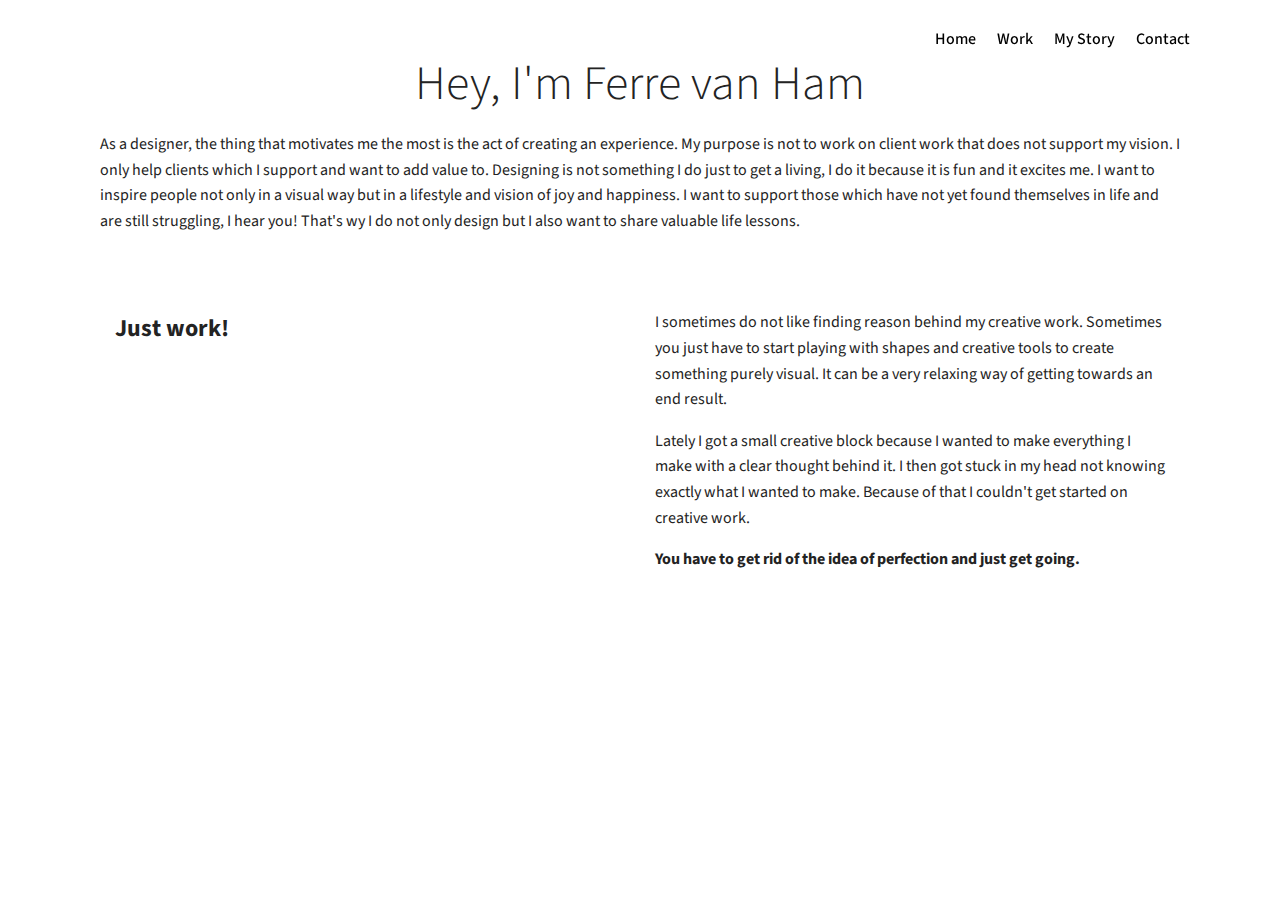
==== commit 95165467: "create github pages" ====
--- a/mystory.html
+++ b/mystory.html
@@ -57,23 +57,20 @@
             </div>
         </div>
         <div class="collapse navbar-collapse" id="navbarSupportedContent">
-            <ul class="navbar-nav nav-dropdown navbar-nav-top-padding" data-app-modern-menu="true"><li class="nav-item"><a class="nav-link link text-black display-7" href="index.html">Home</a></li><li class="nav-item dropdown">
-                    <a class="nav-link link text-black dropdown-toggle display-7" href="https://mobirise.co" data-toggle="dropdown-submenu" aria-expanded="false">
-                        Daily Work</a><div class="dropdown-menu"><a class="text-black dropdown-item display-7" href="poster.html">Poster</a><a class="text-black dropdown-item display-7" href="https://mobirise.co">Identity<br></a><a class="text-black dropdown-item display-7" href="https://mobirise.co">Typography<br></a><a class="text-black dropdown-item display-7" href="https://mobirise.co">Photography<br></a><a class="text-black dropdown-item display-7" href="https://mobirise.co">Layout<br></a></div>
+            <ul class="navbar-nav nav-dropdown nav-right navbar-nav-top-padding" data-app-modern-menu="true"><li class="nav-item"><a class="nav-link link text-black display-7" href="index.html">Home</a></li><li class="nav-item dropdown">
+                    <a class="nav-link link text-black display-7" href="work.html" aria-expanded="false">
+                        Work</a>
                 </li>
                 <li class="nav-item">
-                    <a class="nav-link link text-black display-7" href="page3.html">My Story</a>
-                </li><li class="nav-item"><a class="nav-link link text-black display-7" href="https://mobirise.co">
+                    <a class="nav-link link text-black display-7" href="mystory.html">My Story</a>
+                </li><li class="nav-item"><a class="nav-link link text-black display-7" href="page6.html">
                         Contact</a></li></ul>
-            <div class="navbar-buttons mbr-section-btn"><a class="btn btn-sm btn-primary display-4" href="tel:+1-234-567-8901">
-                    
-                    +1-234-567-8901
-                </a></div>
+            
         </div>
     </nav>
 </section>
 
-<section class="engine"><a href="https://mobirise.info/v">html templates</a></section><section class="mbr-section content4 cid-riCoh1K4N3" id="content4-4">
+<section class="engine"><a href="https://mobirise.info/f">easy website maker</a></section><section class="mbr-section content4 cid-riCoh1K4N3" id="content4-4">
 
     
 
--- a/assets/mobirise/css/mbr-additional.css
+++ b/assets/mobirise/css/mbr-additional.css
@@ -1383,13 +1383,13 @@
   }
 }
 .cid-rhWW0DBLF9 .navbar {
-  background: #ffffff;
+  background: #ff0000;
   transition: none;
   min-height: 77px;
   padding: .5rem 0;
 }
 .cid-rhWW0DBLF9 .navbar-dropdown.bg-color.transparent.opened {
-  background: #ffffff;
+  background: #ff0000;
 }
 .cid-rhWW0DBLF9 a {
   font-style: normal;
@@ -1480,7 +1480,7 @@
   padding-bottom: 0;
 }
 .cid-rhWW0DBLF9 .dropdown .dropdown-menu {
-  background: #ffffff;
+  background: #ff0000;
   display: none;
   position: absolute;
   min-width: 5rem;
@@ -1616,6 +1616,10 @@
 .cid-rhWW0DBLF9 .collapsed .navbar-collapse.collapsing .navbar-nav .nav-item,
 .cid-rhWW0DBLF9 .collapsed .navbar-collapse.show .navbar-nav .nav-item {
   clear: both;
+}
+.cid-rhWW0DBLF9 .collapsed .navbar-collapse.collapsing .navbar-nav .nav-item:last-child,
+.cid-rhWW0DBLF9 .collapsed .navbar-collapse.show .navbar-nav .nav-item:last-child {
+  margin-bottom: 1rem;
 }
 .cid-rhWW0DBLF9 .collapsed .navbar-collapse.collapsing .navbar-buttons,
 .cid-rhWW0DBLF9 .collapsed .navbar-collapse.show .navbar-buttons {
@@ -1712,6 +1716,10 @@
   .cid-rhWW0DBLF9 .navbar-collapse.show .navbar-nav .nav-item {
     clear: both;
   }
+  .cid-rhWW0DBLF9 .navbar-collapse.collapsing .navbar-nav .nav-item:last-child,
+  .cid-rhWW0DBLF9 .navbar-collapse.show .navbar-nav .nav-item:last-child {
+    margin-bottom: 1rem;
+  }
   .cid-rhWW0DBLF9 .navbar-collapse.collapsing .navbar-buttons,
   .cid-rhWW0DBLF9 .navbar-collapse.show .navbar-buttons {
     text-align: center;
@@ -1775,10 +1783,10 @@
   color: #46ff00 !important;
 }
 .cid-rhWW3cuciW {
-  background-image: url("../../../assets/images/qsl-2000x1200.jpg");
+  background-image: url("../../../assets/images/man-met-stok-in-bananenboom-voor-website.jpg");
 }
 .cid-rhWW3cuciW H1 {
-  color: #ffffff;
+  color: #000000;
   text-align: center;
 }
 .cid-rhWW3cuciW .mbr-text,
@@ -1788,16 +1796,16 @@
 }
 .cid-rhWW3cuciW .mbr-text,
 .cid-rhWW3cuciW .mbr-section-btn B {
-  color: #ffffff;
+  color: #000000;
 }
 .cid-rhWW0DBLF9 .navbar {
-  background: #ffffff;
+  background: #ff0000;
   transition: none;
   min-height: 77px;
   padding: .5rem 0;
 }
 .cid-rhWW0DBLF9 .navbar-dropdown.bg-color.transparent.opened {
-  background: #ffffff;
+  background: #ff0000;
 }
 .cid-rhWW0DBLF9 a {
   font-style: normal;
@@ -1888,7 +1896,7 @@
   padding-bottom: 0;
 }
 .cid-rhWW0DBLF9 .dropdown .dropdown-menu {
-  background: #ffffff;
+  background: #ff0000;
   display: none;
   position: absolute;
   min-width: 5rem;
@@ -2024,6 +2032,10 @@
 .cid-rhWW0DBLF9 .collapsed .navbar-collapse.collapsing .navbar-nav .nav-item,
 .cid-rhWW0DBLF9 .collapsed .navbar-collapse.show .navbar-nav .nav-item {
   clear: both;
+}
+.cid-rhWW0DBLF9 .collapsed .navbar-collapse.collapsing .navbar-nav .nav-item:last-child,
+.cid-rhWW0DBLF9 .collapsed .navbar-collapse.show .navbar-nav .nav-item:last-child {
+  margin-bottom: 1rem;
 }
 .cid-rhWW0DBLF9 .collapsed .navbar-collapse.collapsing .navbar-buttons,
 .cid-rhWW0DBLF9 .collapsed .navbar-collapse.show .navbar-buttons {
@@ -2120,6 +2132,10 @@
   .cid-rhWW0DBLF9 .navbar-collapse.show .navbar-nav .nav-item {
     clear: both;
   }
+  .cid-rhWW0DBLF9 .navbar-collapse.collapsing .navbar-nav .nav-item:last-child,
+  .cid-rhWW0DBLF9 .navbar-collapse.show .navbar-nav .nav-item:last-child {
+    margin-bottom: 1rem;
+  }
   .cid-rhWW0DBLF9 .navbar-collapse.collapsing .navbar-buttons,
   .cid-rhWW0DBLF9 .navbar-collapse.show .navbar-buttons {
     text-align: center;
@@ -2313,13 +2329,13 @@
   background: linear-gradient(to left, #554346, #45505b) !important;
 }
 .cid-rhWW0DBLF9 .navbar {
-  background: #ffffff;
+  background: #ff0000;
   transition: none;
   min-height: 77px;
   padding: .5rem 0;
 }
 .cid-rhWW0DBLF9 .navbar-dropdown.bg-color.transparent.opened {
-  background: #ffffff;
+  background: #ff0000;
 }
 .cid-rhWW0DBLF9 a {
   font-style: normal;
@@ -2410,7 +2426,7 @@
   padding-bottom: 0;
 }
 .cid-rhWW0DBLF9 .dropdown .dropdown-menu {
-  background: #ffffff;
+  background: #ff0000;
   display: none;
   position: absolute;
   min-width: 5rem;
@@ -2546,6 +2562,10 @@
 .cid-rhWW0DBLF9 .collapsed .navbar-collapse.collapsing .navbar-nav .nav-item,
 .cid-rhWW0DBLF9 .collapsed .navbar-collapse.show .navbar-nav .nav-item {
   clear: both;
+}
+.cid-rhWW0DBLF9 .collapsed .navbar-collapse.collapsing .navbar-nav .nav-item:last-child,
+.cid-rhWW0DBLF9 .collapsed .navbar-collapse.show .navbar-nav .nav-item:last-child {
+  margin-bottom: 1rem;
 }
 .cid-rhWW0DBLF9 .collapsed .navbar-collapse.collapsing .navbar-buttons,
 .cid-rhWW0DBLF9 .collapsed .navbar-collapse.show .navbar-buttons {
@@ -2642,6 +2662,10 @@
   .cid-rhWW0DBLF9 .navbar-collapse.show .navbar-nav .nav-item {
     clear: both;
   }
+  .cid-rhWW0DBLF9 .navbar-collapse.collapsing .navbar-nav .nav-item:last-child,
+  .cid-rhWW0DBLF9 .navbar-collapse.show .navbar-nav .nav-item:last-child {
+    margin-bottom: 1rem;
+  }
   .cid-rhWW0DBLF9 .navbar-collapse.collapsing .navbar-buttons,
   .cid-rhWW0DBLF9 .navbar-collapse.show .navbar-buttons {
     text-align: center;
@@ -2729,14 +2753,445 @@
 .cid-rixIflY4cz .mbr-text {
   color: #767676;
 }
-.cid-riCsS3d3iX .navbar {
-  background: #ffffff;
+.cid-riCoh1cLcg .navbar {
+  background: #ff0000;
   transition: none;
   min-height: 77px;
   padding: .5rem 0;
 }
+.cid-riCoh1cLcg .navbar-dropdown.bg-color.transparent.opened {
+  background: #ff0000;
+}
+.cid-riCoh1cLcg a {
+  font-style: normal;
+}
+.cid-riCoh1cLcg .nav-item span {
+  padding-right: 0.4em;
+  line-height: 0.5em;
+  vertical-align: text-bottom;
+  position: relative;
+  text-decoration: none;
+}
+.cid-riCoh1cLcg .nav-item a {
+  display: -webkit-flex;
+  align-items: center;
+  justify-content: center;
+  padding: 0.7rem 0 !important;
+  margin: 0rem .65rem !important;
+  -webkit-align-items: center;
+  -webkit-justify-content: center;
+}
+.cid-riCoh1cLcg .nav-item:focus,
+.cid-riCoh1cLcg .nav-link:focus {
+  outline: none;
+}
+.cid-riCoh1cLcg .btn {
+  padding: 0.4rem 1.5rem;
+  display: -webkit-inline-flex;
+  align-items: center;
+  -webkit-align-items: center;
+}
+.cid-riCoh1cLcg .btn .mbr-iconfont {
+  font-size: 1.6rem;
+}
+.cid-riCoh1cLcg .menu-logo {
+  margin-right: auto;
+}
+.cid-riCoh1cLcg .menu-logo .navbar-brand {
+  display: flex;
+  margin-left: 5rem;
+  padding: 0;
+  transition: padding .2s;
+  min-height: 3.8rem;
+  -webkit-align-items: center;
+  align-items: center;
+}
+.cid-riCoh1cLcg .menu-logo .navbar-brand .navbar-caption-wrap {
+  display: flex;
+  -webkit-align-items: center;
+  align-items: center;
+  word-break: break-word;
+  min-width: 7rem;
+  margin: .3rem 0;
+}
+.cid-riCoh1cLcg .menu-logo .navbar-brand .navbar-caption-wrap .navbar-caption {
+  line-height: 1.2rem !important;
+  padding-right: 2rem;
+}
+.cid-riCoh1cLcg .menu-logo .navbar-brand .navbar-logo {
+  font-size: 4rem;
+  transition: font-size 0.25s;
+}
+.cid-riCoh1cLcg .menu-logo .navbar-brand .navbar-logo img {
+  display: flex;
+}
+.cid-riCoh1cLcg .menu-logo .navbar-brand .navbar-logo .mbr-iconfont {
+  transition: font-size 0.25s;
+}
+.cid-riCoh1cLcg .menu-logo .navbar-brand .navbar-logo a {
+  display: inline-flex;
+}
+.cid-riCoh1cLcg .navbar-toggleable-sm .navbar-collapse {
+  justify-content: flex-end;
+  -webkit-justify-content: flex-end;
+  padding-right: 5rem;
+  width: auto;
+}
+.cid-riCoh1cLcg .navbar-toggleable-sm .navbar-collapse .navbar-nav {
+  flex-wrap: wrap;
+  -webkit-flex-wrap: wrap;
+  padding-left: 0;
+}
+.cid-riCoh1cLcg .navbar-toggleable-sm .navbar-collapse .navbar-nav .nav-item {
+  -webkit-align-self: center;
+  align-self: center;
+}
+.cid-riCoh1cLcg .navbar-toggleable-sm .navbar-collapse .navbar-buttons {
+  padding-left: 0;
+  padding-bottom: 0;
+}
+.cid-riCoh1cLcg .dropdown .dropdown-menu {
+  background: #ff0000;
+  display: none;
+  position: absolute;
+  min-width: 5rem;
+  padding-top: 1.4rem;
+  padding-bottom: 1.4rem;
+  text-align: left;
+}
+.cid-riCoh1cLcg .dropdown .dropdown-menu .dropdown-item {
+  width: auto;
+  padding: 0.235em 1.5385em 0.235em 1.5385em !important;
+}
+.cid-riCoh1cLcg .dropdown .dropdown-menu .dropdown-item::after {
+  right: 0.5rem;
+}
+.cid-riCoh1cLcg .dropdown .dropdown-menu .dropdown-submenu {
+  margin: 0;
+}
+.cid-riCoh1cLcg .dropdown.open > .dropdown-menu {
+  display: block;
+}
+.cid-riCoh1cLcg .navbar-toggleable-sm.opened:after {
+  position: absolute;
+  width: 100vw;
+  height: 100vh;
+  content: '';
+  background-color: rgba(0, 0, 0, 0.1);
+  left: 0;
+  bottom: 0;
+  transform: translateY(100%);
+  -webkit-transform: translateY(100%);
+  z-index: 1000;
+}
+.cid-riCoh1cLcg .navbar.navbar-short {
+  min-height: 60px;
+  transition: all .2s;
+}
+.cid-riCoh1cLcg .navbar.navbar-short .navbar-toggler-right {
+  top: 20px;
+}
+.cid-riCoh1cLcg .navbar.navbar-short .navbar-logo a {
+  font-size: 2.5rem !important;
+  line-height: 2.5rem;
+  transition: font-size 0.25s;
+}
+.cid-riCoh1cLcg .navbar.navbar-short .navbar-logo a .mbr-iconfont {
+  font-size: 2.5rem !important;
+}
+.cid-riCoh1cLcg .navbar.navbar-short .navbar-logo a img {
+  height: 3rem !important;
+}
+.cid-riCoh1cLcg .navbar.navbar-short .navbar-brand {
+  min-height: 3rem;
+}
+.cid-riCoh1cLcg button.navbar-toggler {
+  width: 31px;
+  height: 18px;
+  cursor: pointer;
+  transition: all .2s;
+  top: 1.5rem;
+  right: 1rem;
+}
+.cid-riCoh1cLcg button.navbar-toggler:focus {
+  outline: none;
+}
+.cid-riCoh1cLcg button.navbar-toggler .hamburger span {
+  position: absolute;
+  right: 0;
+  width: 30px;
+  height: 2px;
+  border-right: 5px;
+  background-color: #333333;
+}
+.cid-riCoh1cLcg button.navbar-toggler .hamburger span:nth-child(1) {
+  top: 0;
+  transition: all .2s;
+}
+.cid-riCoh1cLcg button.navbar-toggler .hamburger span:nth-child(2) {
+  top: 8px;
+  transition: all .15s;
+}
+.cid-riCoh1cLcg button.navbar-toggler .hamburger span:nth-child(3) {
+  top: 8px;
+  transition: all .15s;
+}
+.cid-riCoh1cLcg button.navbar-toggler .hamburger span:nth-child(4) {
+  top: 16px;
+  transition: all .2s;
+}
+.cid-riCoh1cLcg nav.opened .hamburger span:nth-child(1) {
+  top: 8px;
+  width: 0;
+  opacity: 0;
+  right: 50%;
+  transition: all .2s;
+}
+.cid-riCoh1cLcg nav.opened .hamburger span:nth-child(2) {
+  -webkit-transform: rotate(45deg);
+  transform: rotate(45deg);
+  transition: all .25s;
+}
+.cid-riCoh1cLcg nav.opened .hamburger span:nth-child(3) {
+  -webkit-transform: rotate(-45deg);
+  transform: rotate(-45deg);
+  transition: all .25s;
+}
+.cid-riCoh1cLcg nav.opened .hamburger span:nth-child(4) {
+  top: 8px;
+  width: 0;
+  opacity: 0;
+  right: 50%;
+  transition: all .2s;
+}
+.cid-riCoh1cLcg .collapsed.navbar-expand {
+  flex-direction: column;
+  -webkit-flex-direction: column;
+}
+.cid-riCoh1cLcg .collapsed .btn {
+  display: -webkit-flex;
+}
+.cid-riCoh1cLcg .collapsed .navbar-collapse {
+  display: none !important;
+  padding-right: 0 !important;
+}
+.cid-riCoh1cLcg .collapsed .navbar-collapse.collapsing,
+.cid-riCoh1cLcg .collapsed .navbar-collapse.show {
+  display: block !important;
+}
+.cid-riCoh1cLcg .collapsed .navbar-collapse.collapsing .navbar-nav,
+.cid-riCoh1cLcg .collapsed .navbar-collapse.show .navbar-nav {
+  display: block;
+  text-align: center;
+}
+.cid-riCoh1cLcg .collapsed .navbar-collapse.collapsing .navbar-nav .nav-item,
+.cid-riCoh1cLcg .collapsed .navbar-collapse.show .navbar-nav .nav-item {
+  clear: both;
+}
+.cid-riCoh1cLcg .collapsed .navbar-collapse.collapsing .navbar-nav .nav-item:last-child,
+.cid-riCoh1cLcg .collapsed .navbar-collapse.show .navbar-nav .nav-item:last-child {
+  margin-bottom: 1rem;
+}
+.cid-riCoh1cLcg .collapsed .navbar-collapse.collapsing .navbar-buttons,
+.cid-riCoh1cLcg .collapsed .navbar-collapse.show .navbar-buttons {
+  text-align: center;
+}
+.cid-riCoh1cLcg .collapsed .navbar-collapse.collapsing .navbar-buttons:last-child,
+.cid-riCoh1cLcg .collapsed .navbar-collapse.show .navbar-buttons:last-child {
+  margin-bottom: 1rem;
+}
+.cid-riCoh1cLcg .collapsed button.navbar-toggler {
+  display: block;
+}
+.cid-riCoh1cLcg .collapsed .navbar-brand {
+  margin-left: 1rem !important;
+}
+.cid-riCoh1cLcg .collapsed .navbar-toggleable-sm {
+  flex-direction: column;
+  -webkit-flex-direction: column;
+}
+.cid-riCoh1cLcg .collapsed .dropdown .dropdown-menu {
+  width: 100%;
+  text-align: center;
+  position: relative;
+  opacity: 0;
+  display: block;
+  height: 0;
+  visibility: hidden;
+  padding: 0;
+  transition-duration: .5s;
+  transition-property: opacity,padding,height;
+}
+.cid-riCoh1cLcg .collapsed .dropdown.open > .dropdown-menu {
+  position: relative;
+  opacity: 1;
+  height: auto;
+  padding: 1.4rem 0;
+  visibility: visible;
+}
+.cid-riCoh1cLcg .collapsed .dropdown .dropdown-submenu {
+  left: 0;
+  text-align: center;
+  width: 100%;
+}
+.cid-riCoh1cLcg .collapsed .dropdown .dropdown-toggle[data-toggle="dropdown-submenu"]::after {
+  margin-top: 0;
+  position: inherit;
+  right: 0;
+  top: 50%;
+  display: inline-block;
+  width: 0;
+  height: 0;
+  margin-left: .3em;
+  vertical-align: middle;
+  content: "";
+  border-top: .30em solid;
+  border-right: .30em solid transparent;
+  border-left: .30em solid transparent;
+}
+@media (max-width: 991px) {
+  .cid-riCoh1cLcg.navbar-expand {
+    flex-direction: column;
+    -webkit-flex-direction: column;
+  }
+  .cid-riCoh1cLcg img {
+    height: 3.8rem !important;
+  }
+  .cid-riCoh1cLcg .btn {
+    display: -webkit-flex;
+  }
+  .cid-riCoh1cLcg button.navbar-toggler {
+    display: block;
+  }
+  .cid-riCoh1cLcg .navbar-brand {
+    margin-left: 1rem !important;
+  }
+  .cid-riCoh1cLcg .navbar-toggleable-sm {
+    flex-direction: column;
+    -webkit-flex-direction: column;
+  }
+  .cid-riCoh1cLcg .navbar-collapse {
+    display: none !important;
+    padding-right: 0 !important;
+  }
+  .cid-riCoh1cLcg .navbar-collapse.collapsing,
+  .cid-riCoh1cLcg .navbar-collapse.show {
+    display: block !important;
+  }
+  .cid-riCoh1cLcg .navbar-collapse.collapsing .navbar-nav,
+  .cid-riCoh1cLcg .navbar-collapse.show .navbar-nav {
+    display: block;
+    text-align: center;
+  }
+  .cid-riCoh1cLcg .navbar-collapse.collapsing .navbar-nav .nav-item,
+  .cid-riCoh1cLcg .navbar-collapse.show .navbar-nav .nav-item {
+    clear: both;
+  }
+  .cid-riCoh1cLcg .navbar-collapse.collapsing .navbar-nav .nav-item:last-child,
+  .cid-riCoh1cLcg .navbar-collapse.show .navbar-nav .nav-item:last-child {
+    margin-bottom: 1rem;
+  }
+  .cid-riCoh1cLcg .navbar-collapse.collapsing .navbar-buttons,
+  .cid-riCoh1cLcg .navbar-collapse.show .navbar-buttons {
+    text-align: center;
+  }
+  .cid-riCoh1cLcg .navbar-collapse.collapsing .navbar-buttons:last-child,
+  .cid-riCoh1cLcg .navbar-collapse.show .navbar-buttons:last-child {
+    margin-bottom: 1rem;
+  }
+  .cid-riCoh1cLcg .dropdown .dropdown-menu {
+    width: 100%;
+    text-align: center;
+    position: relative;
+    opacity: 0;
+    display: block;
+    height: 0;
+    visibility: hidden;
+    padding: 0;
+    transition-duration: .5s;
+    transition-property: opacity,padding,height;
+  }
+  .cid-riCoh1cLcg .dropdown.open > .dropdown-menu {
+    position: relative;
+    opacity: 1;
+    height: auto;
+    padding: 1.4rem 0;
+    visibility: visible;
+  }
+  .cid-riCoh1cLcg .dropdown .dropdown-submenu {
+    left: 0;
+    text-align: center;
+    width: 100%;
+  }
+  .cid-riCoh1cLcg .dropdown .dropdown-toggle[data-toggle="dropdown-submenu"]::after {
+    margin-top: 0;
+    position: inherit;
+    right: 0;
+    top: 50%;
+    display: inline-block;
+    width: 0;
+    height: 0;
+    margin-left: .3em;
+    vertical-align: middle;
+    content: "";
+    border-top: .30em solid;
+    border-right: .30em solid transparent;
+    border-left: .30em solid transparent;
+  }
+}
+@media (min-width: 767px) {
+  .cid-riCoh1cLcg .menu-logo {
+    flex-shrink: 0;
+    -webkit-flex-shrink: 0;
+  }
+}
+.cid-riCoh1cLcg .navbar-collapse {
+  flex-basis: auto;
+  -webkit-flex-basis: auto;
+}
+.cid-riCoh1cLcg .nav-link:hover,
+.cid-riCoh1cLcg .dropdown-item:hover {
+  color: #46ff00 !important;
+}
+.cid-riCoh1K4N3 {
+  padding-top: 60px;
+  padding-bottom: 0px;
+  background-color: #ffffff;
+}
+.cid-riCoh1K4N3 .mbr-section-subtitle {
+  color: #767676;
+}
+.cid-riCoh27kid {
+  padding-top: 0px;
+  padding-bottom: 0px;
+  background-color: #ffffff;
+}
+.cid-riCoh27kid .mbr-text,
+.cid-riCoh27kid blockquote {
+  color: #767676;
+}
+.cid-riCoh27kid .mbr-text P {
+  color: #232323;
+}
+.cid-riCoh2pWkL {
+  padding-top: 60px;
+  padding-bottom: 60px;
+  background-color: #ffffff;
+}
+.cid-riCoh2pWkL .mbr-text {
+  color: #767676;
+}
+.cid-riCoh2pWkL .mbr-text P {
+  color: #232323;
+}
+.cid-riCsS3d3iX .navbar {
+  background: #ff0000;
+  transition: none;
+  min-height: 77px;
+  padding: .5rem 0;
+}
 .cid-riCsS3d3iX .navbar-dropdown.bg-color.transparent.opened {
-  background: #ffffff;
+  background: #ff0000;
 }
 .cid-riCsS3d3iX a {
   font-style: normal;
@@ -2827,7 +3282,7 @@
   padding-bottom: 0;
 }
 .cid-riCsS3d3iX .dropdown .dropdown-menu {
-  background: #ffffff;
+  background: #ff0000;
   display: none;
   position: absolute;
   min-width: 5rem;
@@ -2963,6 +3418,10 @@
 .cid-riCsS3d3iX .collapsed .navbar-collapse.collapsing .navbar-nav .nav-item,
 .cid-riCsS3d3iX .collapsed .navbar-collapse.show .navbar-nav .nav-item {
   clear: both;
+}
+.cid-riCsS3d3iX .collapsed .navbar-collapse.collapsing .navbar-nav .nav-item:last-child,
+.cid-riCsS3d3iX .collapsed .navbar-collapse.show .navbar-nav .nav-item:last-child {
+  margin-bottom: 1rem;
 }
 .cid-riCsS3d3iX .collapsed .navbar-collapse.collapsing .navbar-buttons,
 .cid-riCsS3d3iX .collapsed .navbar-collapse.show .navbar-buttons {
@@ -3059,6 +3518,10 @@
   .cid-riCsS3d3iX .navbar-collapse.show .navbar-nav .nav-item {
     clear: both;
   }
+  .cid-riCsS3d3iX .navbar-collapse.collapsing .navbar-nav .nav-item:last-child,
+  .cid-riCsS3d3iX .navbar-collapse.show .navbar-nav .nav-item:last-child {
+    margin-bottom: 1rem;
+  }
   .cid-riCsS3d3iX .navbar-collapse.collapsing .navbar-buttons,
   .cid-riCsS3d3iX .navbar-collapse.show .navbar-buttons {
     text-align: center;
@@ -3191,26 +3654,26 @@
   transition: 0.2s background ease-in-out;
   background: linear-gradient(to left, #554346, #45505b) !important;
 }
-.cid-riCoh1cLcg .navbar {
-  background: #ffffff;
+.cid-riCsS3d3iX .navbar {
+  background: #ff0000;
   transition: none;
   min-height: 77px;
   padding: .5rem 0;
 }
-.cid-riCoh1cLcg .navbar-dropdown.bg-color.transparent.opened {
-  background: #ffffff;
-}
-.cid-riCoh1cLcg a {
+.cid-riCsS3d3iX .navbar-dropdown.bg-color.transparent.opened {
+  background: #ff0000;
+}
+.cid-riCsS3d3iX a {
   font-style: normal;
 }
-.cid-riCoh1cLcg .nav-item span {
+.cid-riCsS3d3iX .nav-item span {
   padding-right: 0.4em;
   line-height: 0.5em;
   vertical-align: text-bottom;
   position: relative;
   text-decoration: none;
 }
-.cid-riCoh1cLcg .nav-item a {
+.cid-riCsS3d3iX .nav-item a {
   display: -webkit-flex;
   align-items: center;
   justify-content: center;
@@ -3219,23 +3682,23 @@
   -webkit-align-items: center;
   -webkit-justify-content: center;
 }
-.cid-riCoh1cLcg .nav-item:focus,
-.cid-riCoh1cLcg .nav-link:focus {
+.cid-riCsS3d3iX .nav-item:focus,
+.cid-riCsS3d3iX .nav-link:focus {
   outline: none;
 }
-.cid-riCoh1cLcg .btn {
+.cid-riCsS3d3iX .btn {
   padding: 0.4rem 1.5rem;
   display: -webkit-inline-flex;
   align-items: center;
   -webkit-align-items: center;
 }
-.cid-riCoh1cLcg .btn .mbr-iconfont {
+.cid-riCsS3d3iX .btn .mbr-iconfont {
   font-size: 1.6rem;
 }
-.cid-riCoh1cLcg .menu-logo {
+.cid-riCsS3d3iX .menu-logo {
   margin-right: auto;
 }
-.cid-riCoh1cLcg .menu-logo .navbar-brand {
+.cid-riCsS3d3iX .menu-logo .navbar-brand {
   display: flex;
   margin-left: 5rem;
   padding: 0;
@@ -3244,7 +3707,7 @@
   -webkit-align-items: center;
   align-items: center;
 }
-.cid-riCoh1cLcg .menu-logo .navbar-brand .navbar-caption-wrap {
+.cid-riCsS3d3iX .menu-logo .navbar-brand .navbar-caption-wrap {
   display: flex;
   -webkit-align-items: center;
   align-items: center;
@@ -3252,44 +3715,44 @@
   min-width: 7rem;
   margin: .3rem 0;
 }
-.cid-riCoh1cLcg .menu-logo .navbar-brand .navbar-caption-wrap .navbar-caption {
+.cid-riCsS3d3iX .menu-logo .navbar-brand .navbar-caption-wrap .navbar-caption {
   line-height: 1.2rem !important;
   padding-right: 2rem;
 }
-.cid-riCoh1cLcg .menu-logo .navbar-brand .navbar-logo {
+.cid-riCsS3d3iX .menu-logo .navbar-brand .navbar-logo {
   font-size: 4rem;
   transition: font-size 0.25s;
 }
-.cid-riCoh1cLcg .menu-logo .navbar-brand .navbar-logo img {
+.cid-riCsS3d3iX .menu-logo .navbar-brand .navbar-logo img {
   display: flex;
 }
-.cid-riCoh1cLcg .menu-logo .navbar-brand .navbar-logo .mbr-iconfont {
+.cid-riCsS3d3iX .menu-logo .navbar-brand .navbar-logo .mbr-iconfont {
   transition: font-size 0.25s;
 }
-.cid-riCoh1cLcg .menu-logo .navbar-brand .navbar-logo a {
+.cid-riCsS3d3iX .menu-logo .navbar-brand .navbar-logo a {
   display: inline-flex;
 }
-.cid-riCoh1cLcg .navbar-toggleable-sm .navbar-collapse {
+.cid-riCsS3d3iX .navbar-toggleable-sm .navbar-collapse {
   justify-content: flex-end;
   -webkit-justify-content: flex-end;
   padding-right: 5rem;
   width: auto;
 }
-.cid-riCoh1cLcg .navbar-toggleable-sm .navbar-collapse .navbar-nav {
+.cid-riCsS3d3iX .navbar-toggleable-sm .navbar-collapse .navbar-nav {
   flex-wrap: wrap;
   -webkit-flex-wrap: wrap;
   padding-left: 0;
 }
-.cid-riCoh1cLcg .navbar-toggleable-sm .navbar-collapse .navbar-nav .nav-item {
+.cid-riCsS3d3iX .navbar-toggleable-sm .navbar-collapse .navbar-nav .nav-item {
   -webkit-align-self: center;
   align-self: center;
 }
-.cid-riCoh1cLcg .navbar-toggleable-sm .navbar-collapse .navbar-buttons {
+.cid-riCsS3d3iX .navbar-toggleable-sm .navbar-collapse .navbar-buttons {
   padding-left: 0;
   padding-bottom: 0;
 }
-.cid-riCoh1cLcg .dropdown .dropdown-menu {
-  background: #ffffff;
+.cid-riCsS3d3iX .dropdown .dropdown-menu {
+  background: #ff0000;
   display: none;
   position: absolute;
   min-width: 5rem;
@@ -3297,20 +3760,20 @@
   padding-bottom: 1.4rem;
   text-align: left;
 }
-.cid-riCoh1cLcg .dropdown .dropdown-menu .dropdown-item {
+.cid-riCsS3d3iX .dropdown .dropdown-menu .dropdown-item {
   width: auto;
   padding: 0.235em 1.5385em 0.235em 1.5385em !important;
 }
-.cid-riCoh1cLcg .dropdown .dropdown-menu .dropdown-item::after {
+.cid-riCsS3d3iX .dropdown .dropdown-menu .dropdown-item::after {
   right: 0.5rem;
 }
-.cid-riCoh1cLcg .dropdown .dropdown-menu .dropdown-submenu {
+.cid-riCsS3d3iX .dropdown .dropdown-menu .dropdown-submenu {
   margin: 0;
 }
-.cid-riCoh1cLcg .dropdown.open > .dropdown-menu {
+.cid-riCsS3d3iX .dropdown.open > .dropdown-menu {
   display: block;
 }
-.cid-riCoh1cLcg .navbar-toggleable-sm.opened:after {
+.cid-riCsS3d3iX .navbar-toggleable-sm.opened:after {
   position: absolute;
   width: 100vw;
   height: 100vh;
@@ -3322,28 +3785,28 @@
   -webkit-transform: translateY(100%);
   z-index: 1000;
 }
-.cid-riCoh1cLcg .navbar.navbar-short {
+.cid-riCsS3d3iX .navbar.navbar-short {
   min-height: 60px;
   transition: all .2s;
 }
-.cid-riCoh1cLcg .navbar.navbar-short .navbar-toggler-right {
+.cid-riCsS3d3iX .navbar.navbar-short .navbar-toggler-right {
   top: 20px;
 }
-.cid-riCoh1cLcg .navbar.navbar-short .navbar-logo a {
+.cid-riCsS3d3iX .navbar.navbar-short .navbar-logo a {
   font-size: 2.5rem !important;
   line-height: 2.5rem;
   transition: font-size 0.25s;
 }
-.cid-riCoh1cLcg .navbar.navbar-short .navbar-logo a .mbr-iconfont {
+.cid-riCsS3d3iX .navbar.navbar-short .navbar-logo a .mbr-iconfont {
   font-size: 2.5rem !important;
 }
-.cid-riCoh1cLcg .navbar.navbar-short .navbar-logo a img {
+.cid-riCsS3d3iX .navbar.navbar-short .navbar-logo a img {
   height: 3rem !important;
 }
-.cid-riCoh1cLcg .navbar.navbar-short .navbar-brand {
+.cid-riCsS3d3iX .navbar.navbar-short .navbar-brand {
   min-height: 3rem;
 }
-.cid-riCoh1cLcg button.navbar-toggler {
+.cid-riCsS3d3iX button.navbar-toggler {
   width: 31px;
   height: 18px;
   cursor: pointer;
@@ -3351,10 +3814,10 @@
   top: 1.5rem;
   right: 1rem;
 }
-.cid-riCoh1cLcg button.navbar-toggler:focus {
+.cid-riCsS3d3iX button.navbar-toggler:focus {
   outline: none;
 }
-.cid-riCoh1cLcg button.navbar-toggler .hamburger span {
+.cid-riCsS3d3iX button.navbar-toggler .hamburger span {
   position: absolute;
   right: 0;
   width: 30px;
@@ -3362,89 +3825,93 @@
   border-right: 5px;
   background-color: #333333;
 }
-.cid-riCoh1cLcg button.navbar-toggler .hamburger span:nth-child(1) {
+.cid-riCsS3d3iX button.navbar-toggler .hamburger span:nth-child(1) {
   top: 0;
   transition: all .2s;
 }
-.cid-riCoh1cLcg button.navbar-toggler .hamburger span:nth-child(2) {
+.cid-riCsS3d3iX button.navbar-toggler .hamburger span:nth-child(2) {
   top: 8px;
   transition: all .15s;
 }
-.cid-riCoh1cLcg button.navbar-toggler .hamburger span:nth-child(3) {
+.cid-riCsS3d3iX button.navbar-toggler .hamburger span:nth-child(3) {
   top: 8px;
   transition: all .15s;
 }
-.cid-riCoh1cLcg button.navbar-toggler .hamburger span:nth-child(4) {
+.cid-riCsS3d3iX button.navbar-toggler .hamburger span:nth-child(4) {
   top: 16px;
   transition: all .2s;
 }
-.cid-riCoh1cLcg nav.opened .hamburger span:nth-child(1) {
+.cid-riCsS3d3iX nav.opened .hamburger span:nth-child(1) {
   top: 8px;
   width: 0;
   opacity: 0;
   right: 50%;
   transition: all .2s;
 }
-.cid-riCoh1cLcg nav.opened .hamburger span:nth-child(2) {
+.cid-riCsS3d3iX nav.opened .hamburger span:nth-child(2) {
   -webkit-transform: rotate(45deg);
   transform: rotate(45deg);
   transition: all .25s;
 }
-.cid-riCoh1cLcg nav.opened .hamburger span:nth-child(3) {
+.cid-riCsS3d3iX nav.opened .hamburger span:nth-child(3) {
   -webkit-transform: rotate(-45deg);
   transform: rotate(-45deg);
   transition: all .25s;
 }
-.cid-riCoh1cLcg nav.opened .hamburger span:nth-child(4) {
+.cid-riCsS3d3iX nav.opened .hamburger span:nth-child(4) {
   top: 8px;
   width: 0;
   opacity: 0;
   right: 50%;
   transition: all .2s;
 }
-.cid-riCoh1cLcg .collapsed.navbar-expand {
+.cid-riCsS3d3iX .collapsed.navbar-expand {
   flex-direction: column;
   -webkit-flex-direction: column;
 }
-.cid-riCoh1cLcg .collapsed .btn {
+.cid-riCsS3d3iX .collapsed .btn {
   display: -webkit-flex;
 }
-.cid-riCoh1cLcg .collapsed .navbar-collapse {
+.cid-riCsS3d3iX .collapsed .navbar-collapse {
   display: none !important;
   padding-right: 0 !important;
 }
-.cid-riCoh1cLcg .collapsed .navbar-collapse.collapsing,
-.cid-riCoh1cLcg .collapsed .navbar-collapse.show {
+.cid-riCsS3d3iX .collapsed .navbar-collapse.collapsing,
+.cid-riCsS3d3iX .collapsed .navbar-collapse.show {
   display: block !important;
 }
-.cid-riCoh1cLcg .collapsed .navbar-collapse.collapsing .navbar-nav,
-.cid-riCoh1cLcg .collapsed .navbar-collapse.show .navbar-nav {
+.cid-riCsS3d3iX .collapsed .navbar-collapse.collapsing .navbar-nav,
+.cid-riCsS3d3iX .collapsed .navbar-collapse.show .navbar-nav {
   display: block;
   text-align: center;
 }
-.cid-riCoh1cLcg .collapsed .navbar-collapse.collapsing .navbar-nav .nav-item,
-.cid-riCoh1cLcg .collapsed .navbar-collapse.show .navbar-nav .nav-item {
+.cid-riCsS3d3iX .collapsed .navbar-collapse.collapsing .navbar-nav .nav-item,
+.cid-riCsS3d3iX .collapsed .navbar-collapse.show .navbar-nav .nav-item {
   clear: both;
 }
-.cid-riCoh1cLcg .collapsed .navbar-collapse.collapsing .navbar-buttons,
-.cid-riCoh1cLcg .collapsed .navbar-collapse.show .navbar-buttons {
+.cid-riCsS3d3iX .collapsed .navbar-collapse.collapsing .navbar-nav .nav-item:last-child,
+.cid-riCsS3d3iX .collapsed .navbar-collapse.show .navbar-nav .nav-item:last-child {
+  margin-bottom: 1rem;
+}
+.cid-riCsS3d3iX .collapsed .navbar-collapse.collapsing .navbar-buttons,
+.cid-riCsS3d3iX .collapsed .navbar-collapse.show .navbar-buttons {
   text-align: center;
 }
-.cid-riCoh1cLcg .collapsed .navbar-collapse.collapsing .navbar-buttons:last-child,
-.cid-riCoh1cLcg .collapsed .navbar-collapse.show .navbar-buttons:last-child {
+.cid-riCsS3d3iX .collapsed .navbar-collapse.collapsing .navbar-buttons:last-child,
+.cid-riCsS3d3iX .collapsed .navbar-collapse.show .navbar-buttons:last-child {
   margin-bottom: 1rem;
 }
-.cid-riCoh1cLcg .collapsed button.navbar-toggler {
+.cid-riCsS3d3iX .collapsed button.navbar-toggler {
   display: block;
 }
-.cid-riCoh1cLcg .collapsed .navbar-brand {
+.cid-riCsS3d3iX .collapsed .navbar-brand {
   margin-left: 1rem !important;
 }
-.cid-riCoh1cLcg .collapsed .navbar-toggleable-sm {
+.cid-riCsS3d3iX .collapsed .navbar-toggleable-sm {
   flex-direction: column;
   -webkit-flex-direction: column;
 }
-.cid-riCoh1cLcg .collapsed .dropdown .dropdown-menu {
+.cid-riCsS3d3iX .collapsed .dropdown .dropdown-menu {
   width: 100%;
   text-align: center;
   position: relative;
@@ -3456,19 +3923,19 @@
   transition-duration: .5s;
   transition-property: opacity,padding,height;
 }
-.cid-riCoh1cLcg .collapsed .dropdown.open > .dropdown-menu {
+.cid-riCsS3d3iX .collapsed .dropdown.open > .dropdown-menu {
   position: relative;
   opacity: 1;
   height: auto;
   padding: 1.4rem 0;
   visibility: visible;
 }
-.cid-riCoh1cLcg .collapsed .dropdown .dropdown-submenu {
+.cid-riCsS3d3iX .collapsed .dropdown .dropdown-submenu {
   left: 0;
   text-align: center;
   width: 100%;
 }
-.cid-riCoh1cLcg .collapsed .dropdown .dropdown-toggle[data-toggle="dropdown-submenu"]::after {
+.cid-riCsS3d3iX .collapsed .dropdown .dropdown-toggle[data-toggle="dropdown-submenu"]::after {
   margin-top: 0;
   position: inherit;
   right: 0;
@@ -3484,52 +3951,56 @@
   border-left: .30em solid transparent;
 }
 @media (max-width: 991px) {
-  .cid-riCoh1cLcg.navbar-expand {
+  .cid-riCsS3d3iX.navbar-expand {
     flex-direction: column;
     -webkit-flex-direction: column;
   }
-  .cid-riCoh1cLcg img {
+  .cid-riCsS3d3iX img {
     height: 3.8rem !important;
   }
-  .cid-riCoh1cLcg .btn {
+  .cid-riCsS3d3iX .btn {
     display: -webkit-flex;
   }
-  .cid-riCoh1cLcg button.navbar-toggler {
+  .cid-riCsS3d3iX button.navbar-toggler {
     display: block;
   }
-  .cid-riCoh1cLcg .navbar-brand {
+  .cid-riCsS3d3iX .navbar-brand {
     margin-left: 1rem !important;
   }
-  .cid-riCoh1cLcg .navbar-toggleable-sm {
+  .cid-riCsS3d3iX .navbar-toggleable-sm {
     flex-direction: column;
     -webkit-flex-direction: column;
   }
-  .cid-riCoh1cLcg .navbar-collapse {
+  .cid-riCsS3d3iX .navbar-collapse {
     display: none !important;
     padding-right: 0 !important;
   }
-  .cid-riCoh1cLcg .navbar-collapse.collapsing,
-  .cid-riCoh1cLcg .navbar-collapse.show {
+  .cid-riCsS3d3iX .navbar-collapse.collapsing,
+  .cid-riCsS3d3iX .navbar-collapse.show {
     display: block !important;
   }
-  .cid-riCoh1cLcg .navbar-collapse.collapsing .navbar-nav,
-  .cid-riCoh1cLcg .navbar-collapse.show .navbar-nav {
+  .cid-riCsS3d3iX .navbar-collapse.collapsing .navbar-nav,
+  .cid-riCsS3d3iX .navbar-collapse.show .navbar-nav {
     display: block;
     text-align: center;
   }
-  .cid-riCoh1cLcg .navbar-collapse.collapsing .navbar-nav .nav-item,
-  .cid-riCoh1cLcg .navbar-collapse.show .navbar-nav .nav-item {
+  .cid-riCsS3d3iX .navbar-collapse.collapsing .navbar-nav .nav-item,
+  .cid-riCsS3d3iX .navbar-collapse.show .navbar-nav .nav-item {
     clear: both;
   }
-  .cid-riCoh1cLcg .navbar-collapse.collapsing .navbar-buttons,
-  .cid-riCoh1cLcg .navbar-collapse.show .navbar-buttons {
+  .cid-riCsS3d3iX .navbar-collapse.collapsing .navbar-nav .nav-item:last-child,
+  .cid-riCsS3d3iX .navbar-collapse.show .navbar-nav .nav-item:last-child {
+    margin-bottom: 1rem;
+  }
+  .cid-riCsS3d3iX .navbar-collapse.collapsing .navbar-buttons,
+  .cid-riCsS3d3iX .navbar-collapse.show .navbar-buttons {
     text-align: center;
   }
-  .cid-riCoh1cLcg .navbar-collapse.collapsing .navbar-buttons:last-child,
-  .cid-riCoh1cLcg .navbar-collapse.show .navbar-buttons:last-child {
+  .cid-riCsS3d3iX .navbar-collapse.collapsing .navbar-buttons:last-child,
+  .cid-riCsS3d3iX .navbar-collapse.show .navbar-buttons:last-child {
     margin-bottom: 1rem;
   }
-  .cid-riCoh1cLcg .dropdown .dropdown-menu {
+  .cid-riCsS3d3iX .dropdown .dropdown-menu {
     width: 100%;
     text-align: center;
     position: relative;
@@ -3541,19 +4012,19 @@
     transition-duration: .5s;
     transition-property: opacity,padding,height;
   }
-  .cid-riCoh1cLcg .dropdown.open > .dropdown-menu {
+  .cid-riCsS3d3iX .dropdown.open > .dropdown-menu {
     position: relative;
     opacity: 1;
     height: auto;
     padding: 1.4rem 0;
     visibility: visible;
   }
-  .cid-riCoh1cLcg .dropdown .dropdown-submenu {
+  .cid-riCsS3d3iX .dropdown .dropdown-submenu {
     left: 0;
     text-align: center;
     width: 100%;
   }
-  .cid-riCoh1cLcg .dropdown .dropdown-toggle[data-toggle="dropdown-submenu"]::after {
+  .cid-riCsS3d3iX .dropdown .dropdown-toggle[data-toggle="dropdown-submenu"]::after {
     margin-top: 0;
     position: inherit;
     right: 0;
@@ -3570,47 +4041,491 @@
   }
 }
 @media (min-width: 767px) {
-  .cid-riCoh1cLcg .menu-logo {
+  .cid-riCsS3d3iX .menu-logo {
     flex-shrink: 0;
     -webkit-flex-shrink: 0;
   }
 }
-.cid-riCoh1cLcg .navbar-collapse {
+.cid-riCsS3d3iX .navbar-collapse {
   flex-basis: auto;
   -webkit-flex-basis: auto;
 }
-.cid-riCoh1cLcg .nav-link:hover,
-.cid-riCoh1cLcg .dropdown-item:hover {
+.cid-riCsS3d3iX .nav-link:hover,
+.cid-riCsS3d3iX .dropdown-item:hover {
   color: #46ff00 !important;
 }
-.cid-riCoh1K4N3 {
-  padding-top: 60px;
+.cid-riD0crVH1K {
+  padding-top: 75px;
   padding-bottom: 0px;
   background-color: #ffffff;
 }
-.cid-riCoh1K4N3 .mbr-section-subtitle {
+.cid-riD0crVH1K .mbr-slider .carousel-control {
+  background: #1b1b1b;
+}
+.cid-riD0crVH1K .mbr-slider .carousel-control-prev {
+  left: 0;
+  margin-left: 2.5rem;
+}
+.cid-riD0crVH1K .mbr-slider .carousel-control-next {
+  right: 0;
+  margin-right: 2.5rem;
+}
+.cid-riD0crVH1K .mbr-slider .modal-body .close {
+  background: #1b1b1b;
+}
+.cid-riD0crVH1K .mbr-gallery-item > div::before {
+  content: '';
+  position: absolute;
+  left: 0;
+  top: 0;
+  width: 100%;
+  height: 100%;
+  background: #554346;
+  opacity: 0;
+  -webkit-transition: 0.2s opacity ease-in-out;
+  transition: 0.2s opacity ease-in-out;
+  background: linear-gradient(to left, #554346, #45505b) !important;
+}
+.cid-riD0crVH1K .mbr-gallery-item > div:hover .mbr-gallery-title::before {
+  background: transparent !important;
+}
+.cid-riD0crVH1K .mbr-gallery-item > div:hover:before {
+  opacity: 0 !important;
+}
+.cid-riD0crVH1K .mbr-gallery-title {
+  font-size: .9em;
+  position: absolute;
+  display: block;
+  width: 100%;
+  bottom: 0;
+  padding: 1rem;
+  color: #fff;
+  z-index: 2;
+}
+.cid-riD0crVH1K .mbr-gallery-title:before {
+  content: " ";
+  width: 100%;
+  height: 100%;
+  top: 0;
+  left: 0;
+  z-index: -1;
+  position: absolute;
+  background: #554346 !important;
+  opacity: 0;
+  -webkit-transition: 0.2s background ease-in-out;
+  transition: 0.2s background ease-in-out;
+  background: linear-gradient(to left, #554346, #45505b) !important;
+}
+.cid-riCsS3d3iX .navbar {
+  background: #ff0000;
+  transition: none;
+  min-height: 77px;
+  padding: .5rem 0;
+}
+.cid-riCsS3d3iX .navbar-dropdown.bg-color.transparent.opened {
+  background: #ff0000;
+}
+.cid-riCsS3d3iX a {
+  font-style: normal;
+}
+.cid-riCsS3d3iX .nav-item span {
+  padding-right: 0.4em;
+  line-height: 0.5em;
+  vertical-align: text-bottom;
+  position: relative;
+  text-decoration: none;
+}
+.cid-riCsS3d3iX .nav-item a {
+  display: -webkit-flex;
+  align-items: center;
+  justify-content: center;
+  padding: 0.7rem 0 !important;
+  margin: 0rem .65rem !important;
+  -webkit-align-items: center;
+  -webkit-justify-content: center;
+}
+.cid-riCsS3d3iX .nav-item:focus,
+.cid-riCsS3d3iX .nav-link:focus {
+  outline: none;
+}
+.cid-riCsS3d3iX .btn {
+  padding: 0.4rem 1.5rem;
+  display: -webkit-inline-flex;
+  align-items: center;
+  -webkit-align-items: center;
+}
+.cid-riCsS3d3iX .btn .mbr-iconfont {
+  font-size: 1.6rem;
+}
+.cid-riCsS3d3iX .menu-logo {
+  margin-right: auto;
+}
+.cid-riCsS3d3iX .menu-logo .navbar-brand {
+  display: flex;
+  margin-left: 5rem;
+  padding: 0;
+  transition: padding .2s;
+  min-height: 3.8rem;
+  -webkit-align-items: center;
+  align-items: center;
+}
+.cid-riCsS3d3iX .menu-logo .navbar-brand .navbar-caption-wrap {
+  display: flex;
+  -webkit-align-items: center;
+  align-items: center;
+  word-break: break-word;
+  min-width: 7rem;
+  margin: .3rem 0;
+}
+.cid-riCsS3d3iX .menu-logo .navbar-brand .navbar-caption-wrap .navbar-caption {
+  line-height: 1.2rem !important;
+  padding-right: 2rem;
+}
+.cid-riCsS3d3iX .menu-logo .navbar-brand .navbar-logo {
+  font-size: 4rem;
+  transition: font-size 0.25s;
+}
+.cid-riCsS3d3iX .menu-logo .navbar-brand .navbar-logo img {
+  display: flex;
+}
+.cid-riCsS3d3iX .menu-logo .navbar-brand .navbar-logo .mbr-iconfont {
+  transition: font-size 0.25s;
+}
+.cid-riCsS3d3iX .menu-logo .navbar-brand .navbar-logo a {
+  display: inline-flex;
+}
+.cid-riCsS3d3iX .navbar-toggleable-sm .navbar-collapse {
+  justify-content: flex-end;
+  -webkit-justify-content: flex-end;
+  padding-right: 5rem;
+  width: auto;
+}
+.cid-riCsS3d3iX .navbar-toggleable-sm .navbar-collapse .navbar-nav {
+  flex-wrap: wrap;
+  -webkit-flex-wrap: wrap;
+  padding-left: 0;
+}
+.cid-riCsS3d3iX .navbar-toggleable-sm .navbar-collapse .navbar-nav .nav-item {
+  -webkit-align-self: center;
+  align-self: center;
+}
+.cid-riCsS3d3iX .navbar-toggleable-sm .navbar-collapse .navbar-buttons {
+  padding-left: 0;
+  padding-bottom: 0;
+}
+.cid-riCsS3d3iX .dropdown .dropdown-menu {
+  background: #ff0000;
+  display: none;
+  position: absolute;
+  min-width: 5rem;
+  padding-top: 1.4rem;
+  padding-bottom: 1.4rem;
+  text-align: left;
+}
+.cid-riCsS3d3iX .dropdown .dropdown-menu .dropdown-item {
+  width: auto;
+  padding: 0.235em 1.5385em 0.235em 1.5385em !important;
+}
+.cid-riCsS3d3iX .dropdown .dropdown-menu .dropdown-item::after {
+  right: 0.5rem;
+}
+.cid-riCsS3d3iX .dropdown .dropdown-menu .dropdown-submenu {
+  margin: 0;
+}
+.cid-riCsS3d3iX .dropdown.open > .dropdown-menu {
+  display: block;
+}
+.cid-riCsS3d3iX .navbar-toggleable-sm.opened:after {
+  position: absolute;
+  width: 100vw;
+  height: 100vh;
+  content: '';
+  background-color: rgba(0, 0, 0, 0.1);
+  left: 0;
+  bottom: 0;
+  transform: translateY(100%);
+  -webkit-transform: translateY(100%);
+  z-index: 1000;
+}
+.cid-riCsS3d3iX .navbar.navbar-short {
+  min-height: 60px;
+  transition: all .2s;
+}
+.cid-riCsS3d3iX .navbar.navbar-short .navbar-toggler-right {
+  top: 20px;
+}
+.cid-riCsS3d3iX .navbar.navbar-short .navbar-logo a {
+  font-size: 2.5rem !important;
+  line-height: 2.5rem;
+  transition: font-size 0.25s;
+}
+.cid-riCsS3d3iX .navbar.navbar-short .navbar-logo a .mbr-iconfont {
+  font-size: 2.5rem !important;
+}
+.cid-riCsS3d3iX .navbar.navbar-short .navbar-logo a img {
+  height: 3rem !important;
+}
+.cid-riCsS3d3iX .navbar.navbar-short .navbar-brand {
+  min-height: 3rem;
+}
+.cid-riCsS3d3iX button.navbar-toggler {
+  width: 31px;
+  height: 18px;
+  cursor: pointer;
+  transition: all .2s;
+  top: 1.5rem;
+  right: 1rem;
+}
+.cid-riCsS3d3iX button.navbar-toggler:focus {
+  outline: none;
+}
+.cid-riCsS3d3iX button.navbar-toggler .hamburger span {
+  position: absolute;
+  right: 0;
+  width: 30px;
+  height: 2px;
+  border-right: 5px;
+  background-color: #333333;
+}
+.cid-riCsS3d3iX button.navbar-toggler .hamburger span:nth-child(1) {
+  top: 0;
+  transition: all .2s;
+}
+.cid-riCsS3d3iX button.navbar-toggler .hamburger span:nth-child(2) {
+  top: 8px;
+  transition: all .15s;
+}
+.cid-riCsS3d3iX button.navbar-toggler .hamburger span:nth-child(3) {
+  top: 8px;
+  transition: all .15s;
+}
+.cid-riCsS3d3iX button.navbar-toggler .hamburger span:nth-child(4) {
+  top: 16px;
+  transition: all .2s;
+}
+.cid-riCsS3d3iX nav.opened .hamburger span:nth-child(1) {
+  top: 8px;
+  width: 0;
+  opacity: 0;
+  right: 50%;
+  transition: all .2s;
+}
+.cid-riCsS3d3iX nav.opened .hamburger span:nth-child(2) {
+  -webkit-transform: rotate(45deg);
+  transform: rotate(45deg);
+  transition: all .25s;
+}
+.cid-riCsS3d3iX nav.opened .hamburger span:nth-child(3) {
+  -webkit-transform: rotate(-45deg);
+  transform: rotate(-45deg);
+  transition: all .25s;
+}
+.cid-riCsS3d3iX nav.opened .hamburger span:nth-child(4) {
+  top: 8px;
+  width: 0;
+  opacity: 0;
+  right: 50%;
+  transition: all .2s;
+}
+.cid-riCsS3d3iX .collapsed.navbar-expand {
+  flex-direction: column;
+  -webkit-flex-direction: column;
+}
+.cid-riCsS3d3iX .collapsed .btn {
+  display: -webkit-flex;
+}
+.cid-riCsS3d3iX .collapsed .navbar-collapse {
+  display: none !important;
+  padding-right: 0 !important;
+}
+.cid-riCsS3d3iX .collapsed .navbar-collapse.collapsing,
+.cid-riCsS3d3iX .collapsed .navbar-collapse.show {
+  display: block !important;
+}
+.cid-riCsS3d3iX .collapsed .navbar-collapse.collapsing .navbar-nav,
+.cid-riCsS3d3iX .collapsed .navbar-collapse.show .navbar-nav {
+  display: block;
+  text-align: center;
+}
+.cid-riCsS3d3iX .collapsed .navbar-collapse.collapsing .navbar-nav .nav-item,
+.cid-riCsS3d3iX .collapsed .navbar-collapse.show .navbar-nav .nav-item {
+  clear: both;
+}
+.cid-riCsS3d3iX .collapsed .navbar-collapse.collapsing .navbar-nav .nav-item:last-child,
+.cid-riCsS3d3iX .collapsed .navbar-collapse.show .navbar-nav .nav-item:last-child {
+  margin-bottom: 1rem;
+}
+.cid-riCsS3d3iX .collapsed .navbar-collapse.collapsing .navbar-buttons,
+.cid-riCsS3d3iX .collapsed .navbar-collapse.show .navbar-buttons {
+  text-align: center;
+}
+.cid-riCsS3d3iX .collapsed .navbar-collapse.collapsing .navbar-buttons:last-child,
+.cid-riCsS3d3iX .collapsed .navbar-collapse.show .navbar-buttons:last-child {
+  margin-bottom: 1rem;
+}
+.cid-riCsS3d3iX .collapsed button.navbar-toggler {
+  display: block;
+}
+.cid-riCsS3d3iX .collapsed .navbar-brand {
+  margin-left: 1rem !important;
+}
+.cid-riCsS3d3iX .collapsed .navbar-toggleable-sm {
+  flex-direction: column;
+  -webkit-flex-direction: column;
+}
+.cid-riCsS3d3iX .collapsed .dropdown .dropdown-menu {
+  width: 100%;
+  text-align: center;
+  position: relative;
+  opacity: 0;
+  display: block;
+  height: 0;
+  visibility: hidden;
+  padding: 0;
+  transition-duration: .5s;
+  transition-property: opacity,padding,height;
+}
+.cid-riCsS3d3iX .collapsed .dropdown.open > .dropdown-menu {
+  position: relative;
+  opacity: 1;
+  height: auto;
+  padding: 1.4rem 0;
+  visibility: visible;
+}
+.cid-riCsS3d3iX .collapsed .dropdown .dropdown-submenu {
+  left: 0;
+  text-align: center;
+  width: 100%;
+}
+.cid-riCsS3d3iX .collapsed .dropdown .dropdown-toggle[data-toggle="dropdown-submenu"]::after {
+  margin-top: 0;
+  position: inherit;
+  right: 0;
+  top: 50%;
+  display: inline-block;
+  width: 0;
+  height: 0;
+  margin-left: .3em;
+  vertical-align: middle;
+  content: "";
+  border-top: .30em solid;
+  border-right: .30em solid transparent;
+  border-left: .30em solid transparent;
+}
+@media (max-width: 991px) {
+  .cid-riCsS3d3iX.navbar-expand {
+    flex-direction: column;
+    -webkit-flex-direction: column;
+  }
+  .cid-riCsS3d3iX img {
+    height: 3.8rem !important;
+  }
+  .cid-riCsS3d3iX .btn {
+    display: -webkit-flex;
+  }
+  .cid-riCsS3d3iX button.navbar-toggler {
+    display: block;
+  }
+  .cid-riCsS3d3iX .navbar-brand {
+    margin-left: 1rem !important;
+  }
+  .cid-riCsS3d3iX .navbar-toggleable-sm {
+    flex-direction: column;
+    -webkit-flex-direction: column;
+  }
+  .cid-riCsS3d3iX .navbar-collapse {
+    display: none !important;
+    padding-right: 0 !important;
+  }
+  .cid-riCsS3d3iX .navbar-collapse.collapsing,
+  .cid-riCsS3d3iX .navbar-collapse.show {
+    display: block !important;
+  }
+  .cid-riCsS3d3iX .navbar-collapse.collapsing .navbar-nav,
+  .cid-riCsS3d3iX .navbar-collapse.show .navbar-nav {
+    display: block;
+    text-align: center;
+  }
+  .cid-riCsS3d3iX .navbar-collapse.collapsing .navbar-nav .nav-item,
+  .cid-riCsS3d3iX .navbar-collapse.show .navbar-nav .nav-item {
+    clear: both;
+  }
+  .cid-riCsS3d3iX .navbar-collapse.collapsing .navbar-nav .nav-item:last-child,
+  .cid-riCsS3d3iX .navbar-collapse.show .navbar-nav .nav-item:last-child {
+    margin-bottom: 1rem;
+  }
+  .cid-riCsS3d3iX .navbar-collapse.collapsing .navbar-buttons,
+  .cid-riCsS3d3iX .navbar-collapse.show .navbar-buttons {
+    text-align: center;
+  }
+  .cid-riCsS3d3iX .navbar-collapse.collapsing .navbar-buttons:last-child,
+  .cid-riCsS3d3iX .navbar-collapse.show .navbar-buttons:last-child {
+    margin-bottom: 1rem;
+  }
+  .cid-riCsS3d3iX .dropdown .dropdown-menu {
+    width: 100%;
+    text-align: center;
+    position: relative;
+    opacity: 0;
+    display: block;
+    height: 0;
+    visibility: hidden;
+    padding: 0;
+    transition-duration: .5s;
+    transition-property: opacity,padding,height;
+  }
+  .cid-riCsS3d3iX .dropdown.open > .dropdown-menu {
+    position: relative;
+    opacity: 1;
+    height: auto;
+    padding: 1.4rem 0;
+    visibility: visible;
+  }
+  .cid-riCsS3d3iX .dropdown .dropdown-submenu {
+    left: 0;
+    text-align: center;
+    width: 100%;
+  }
+  .cid-riCsS3d3iX .dropdown .dropdown-toggle[data-toggle="dropdown-submenu"]::after {
+    margin-top: 0;
+    position: inherit;
+    right: 0;
+    top: 50%;
+    display: inline-block;
+    width: 0;
+    height: 0;
+    margin-left: .3em;
+    vertical-align: middle;
+    content: "";
+    border-top: .30em solid;
+    border-right: .30em solid transparent;
+    border-left: .30em solid transparent;
+  }
+}
+@media (min-width: 767px) {
+  .cid-riCsS3d3iX .menu-logo {
+    flex-shrink: 0;
+    -webkit-flex-shrink: 0;
+  }
+}
+.cid-riCsS3d3iX .navbar-collapse {
+  flex-basis: auto;
+  -webkit-flex-basis: auto;
+}
+.cid-riCsS3d3iX .nav-link:hover,
+.cid-riCsS3d3iX .dropdown-item:hover {
+  color: #46ff00 !important;
+}
+.cid-rlFPQb0kPb {
+  padding-top: 120px;
+  padding-bottom: 90px;
+  background-color: #ffffff;
+}
+.cid-rlFPQb0kPb .mbr-text {
   color: #767676;
-}
-.cid-riCoh27kid {
-  padding-top: 0px;
-  padding-bottom: 0px;
-  background-color: #ffffff;
-}
-.cid-riCoh27kid .mbr-text,
-.cid-riCoh27kid blockquote {
-  color: #767676;
-}
-.cid-riCoh27kid .mbr-text P {
-  color: #232323;
-}
-.cid-riCoh2pWkL {
-  padding-top: 60px;
-  padding-bottom: 60px;
-  background-color: #ffffff;
-}
-.cid-riCoh2pWkL .mbr-text {
-  color: #767676;
-}
-.cid-riCoh2pWkL .mbr-text P {
-  color: #232323;
-}
+  margin: 0;
+  padding-top: 1.5rem;
+}
+.cid-rlFPQb0kPb div.b {
+  padding-top: 2rem;
+}
